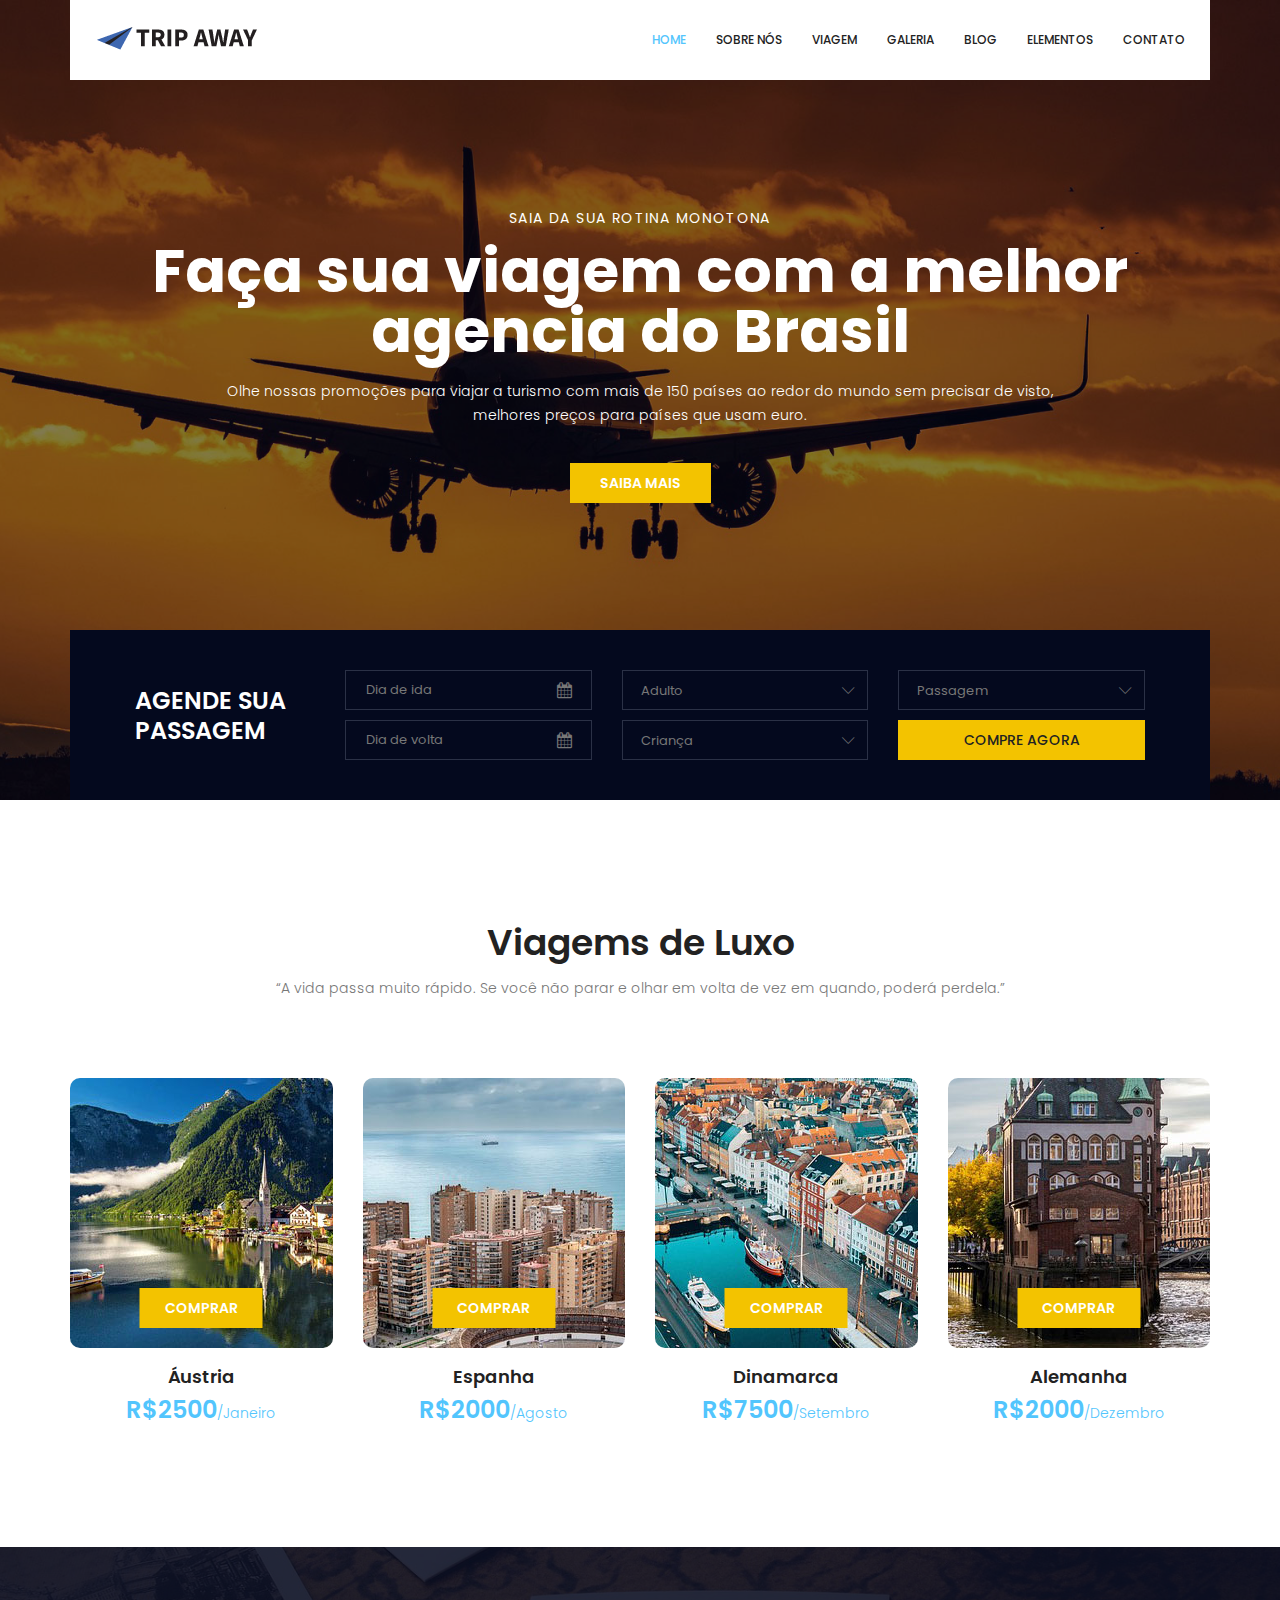
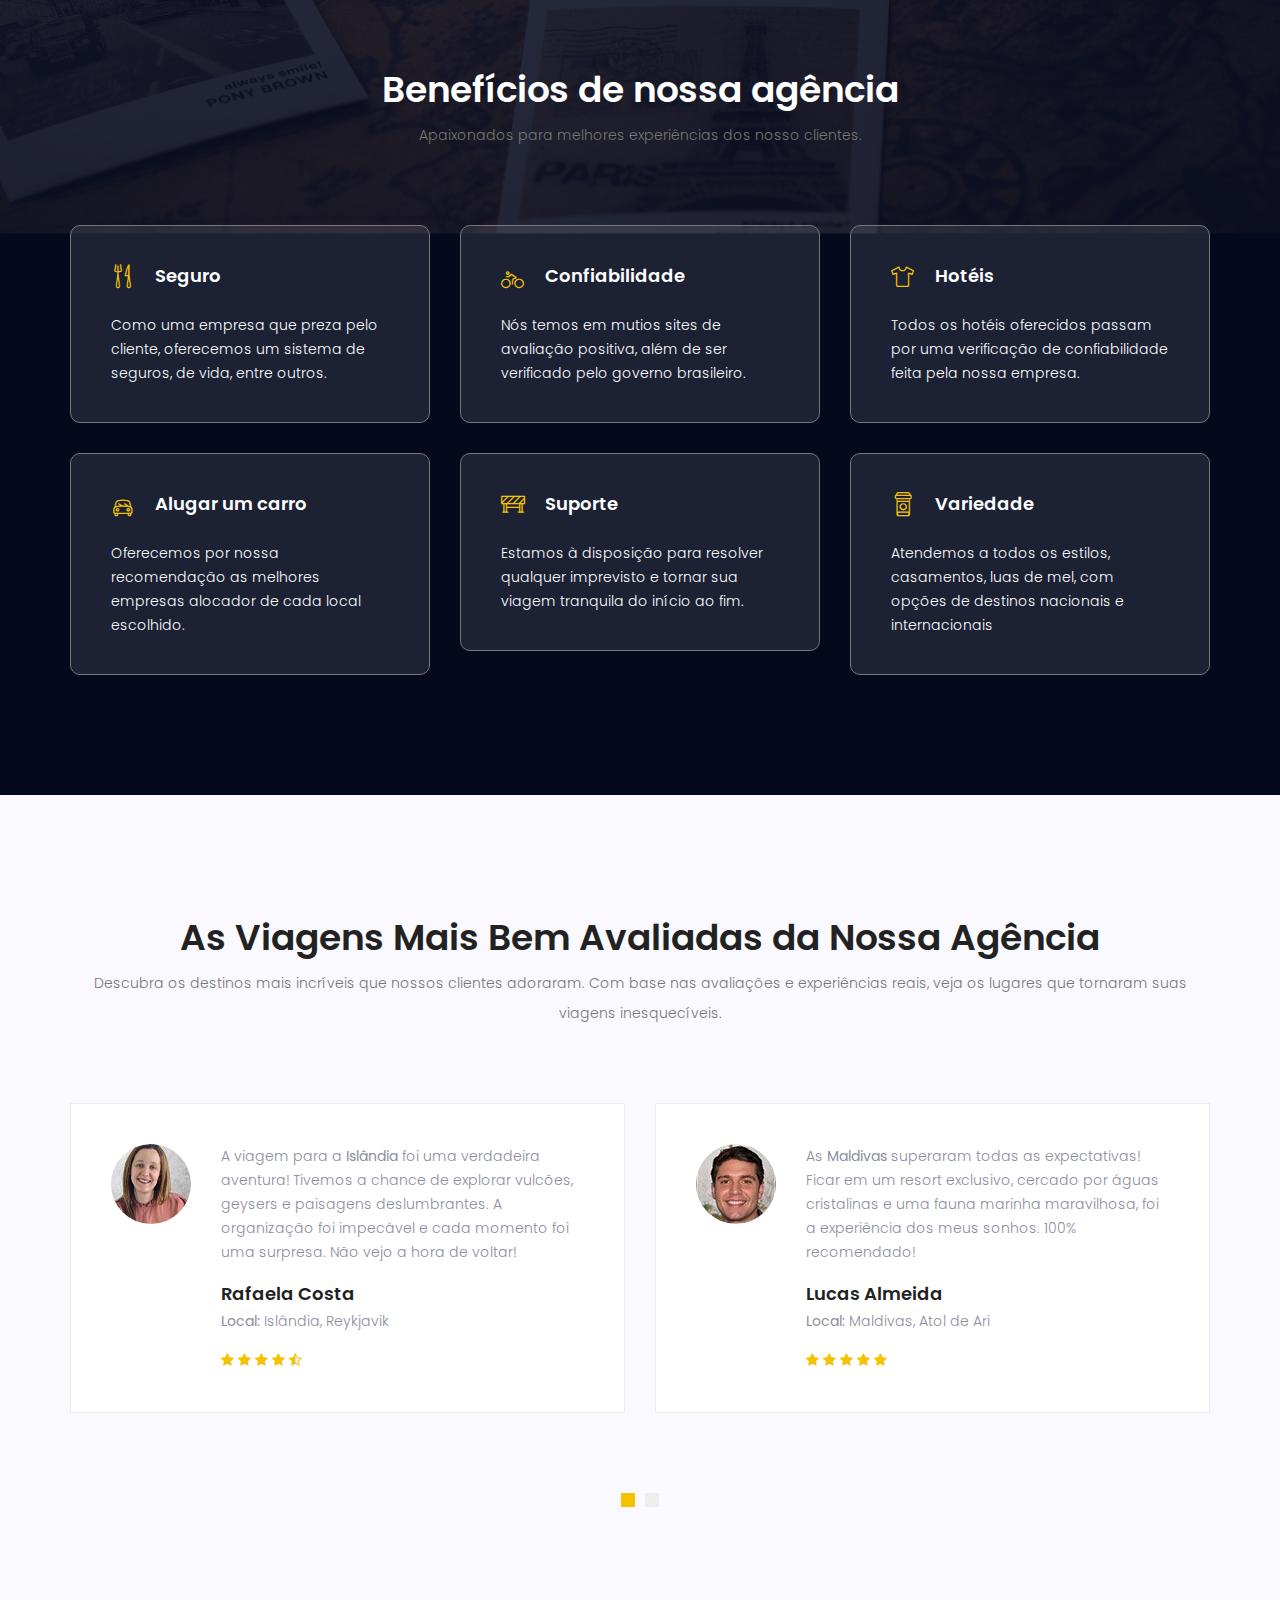
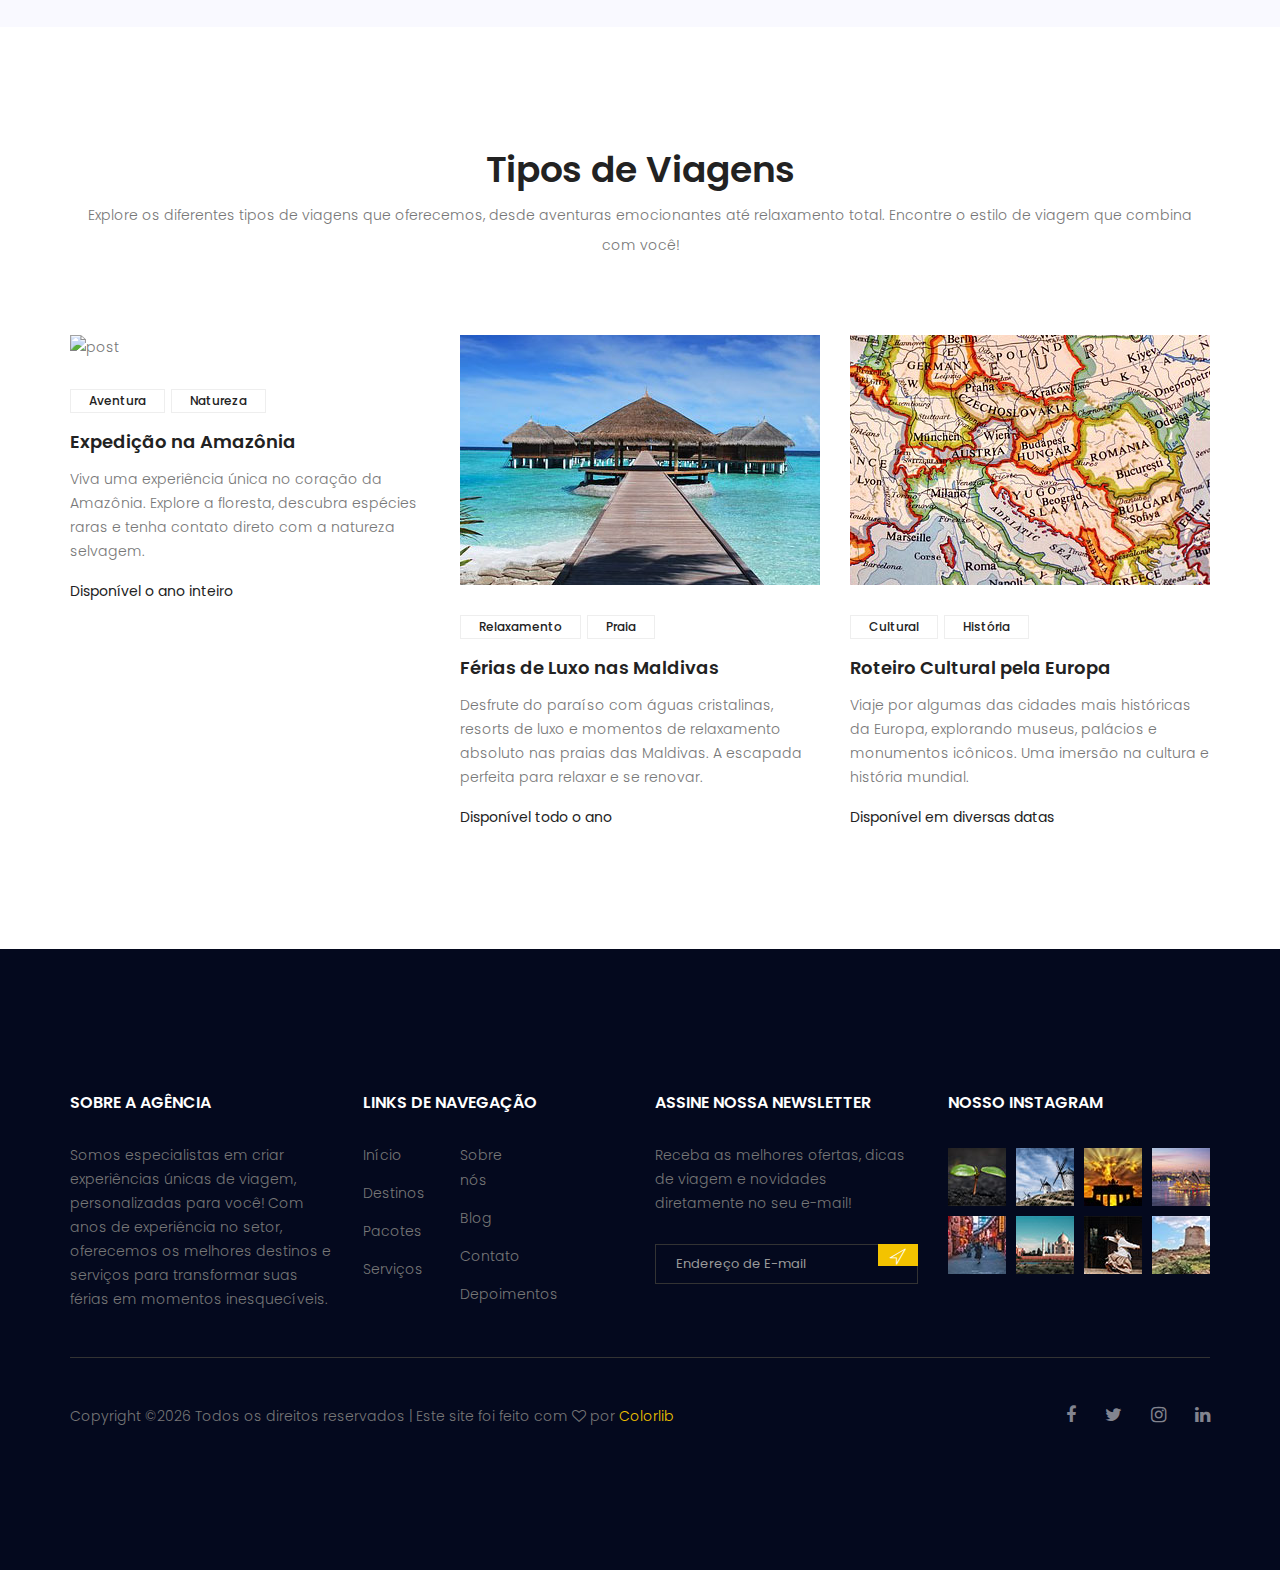
==== royal-master/index.html @ 117f157c "a" ====
<html lang="en">
    <head>
        <!-- Required meta tags -->
        <meta charset="utf-8">
        <meta name="viewport" content="width=device-width, initial-scale=1, shrink-to-fit=no">
        <link rel="icon" href="image/favicon-trip-away.png" type="image/png">
        <title>Trip Away</title>
        <!-- Bootstrap CSS -->
        <link rel="stylesheet" href="css/bootstrap.css">
        <link rel="stylesheet" href="vendors/linericon/style.css">
        <link rel="stylesheet" href="css/font-awesome.min.css">
        <link rel="stylesheet" href="vendors/owl-carousel/owl.carousel.min.css">
        <link rel="stylesheet" href="vendors/bootstrap-datepicker/bootstrap-datetimepicker.min.css">
        <link rel="stylesheet" href="vendors/nice-select/css/nice-select.css">
        <link rel="stylesheet" href="vendors/owl-carousel/owl.carousel.min.css">
        <!-- main css -->
        <link rel="stylesheet" href="css/style.css">
        <link rel="stylesheet" href="css/responsive.css">
    </head>
    <body>
        <!--================Header Area =================-->
        <header class="header_area">
            <div class="container">
                <nav class="navbar navbar-expand-lg navbar-light">
                    <!-- Brand and toggle get grouped for better mobile display -->
                    <a class="navbar-brand logo_h" href="index.html"><img src="image/logo-trip-away.png" alt=""></a>
                    <button class="navbar-toggler" type="button" data-toggle="collapse" data-target="#navbarSupportedContent" aria-controls="navbarSupportedContent" aria-expanded="false" aria-label="Toggle navigation">
                        <span class="icon-bar"></span>
                        <span class="icon-bar"></span>
                        <span class="icon-bar"></span>
                    </button>
                    <!-- Collect the nav links, forms, and other content for toggling -->
                    <div class="collapse navbar-collapse offset" id="navbarSupportedContent">
                        <ul class="nav navbar-nav menu_nav ml-auto">
                            <li class="nav-item active"><a class="nav-link" href="index.html">Home</a></li> 
                            <li class="nav-item"><a class="nav-link" href="about.html">Sobre nós</a></li>
                            <li class="nav-item"><a class="nav-link" href="accomodation.html">viagem</a></li>
                            <li class="nav-item"><a class="nav-link" href="gallery.html">Galeria</a></li>
                            <li class="nav-item submenu dropdown">
                                <a href="#" class="nav-link dropdown-toggle" data-toggle="dropdown" role="button" aria-haspopup="true" aria-expanded="false">Blog</a>
                                <ul class="dropdown-menu">
                                    <li class="nav-item"><a class="nav-link" href="blog.html">Blog</a></li>
                                    <li class="nav-item"><a class="nav-link" href="blog-single.html">Blog Detalhes</a></li>
                                </ul>
                            </li> 
                            <li class="nav-item"><a class="nav-link" href="elements.html">Elementos</a></li>
                            <li class="nav-item"><a class="nav-link" href="contact.html">Contato</a></li>
                        </ul>
                    </div> 
                </nav>
            </div>
        </header>
        <!--================Header Area =================-->
        
        <!--================Banner Area =================-->
        <section class="banner_area">
            <div class="booking_table d_flex align-items-center">
            	<div class="overlay bg-parallax" data-stellar-ratio="0.9" data-stellar-vertical-offset="0" data-background=""></div>
				<div class="container">
					<div class="banner_content text-center">
						<h6>Saia da sua rotina monotona</h6>
						<h2>Faça sua viagem com a melhor agencia do Brasil</h2>
						<p>Olhe nossas promoções para viajar a turismo com mais de 150 países ao redor do mundo sem precisar de visto,<br>melhores preços para países que usam euro.</p>
						<a href="#" class="btn theme_btn button_hover">Saiba mais</a>
					</div>
				</div>
            </div>
            <div class="hotel_booking_area position">
                <div class="container">
                    <div class="hotel_booking_table">
                        <div class="col-md-3">
                            <h2>Agende sua<br>Passagem</h2>
                        </div>
                        <div class="col-md-9">
                            <div class="boking_table">
                                <div class="row">
                                    <div class="col-md-4">
                                        <div class="book_tabel_item">
                                            <div class="form-group">
                                                <div class='input-group date' id='datetimepicker11'>
                                                    <input type='text' class="form-control" placeholder="Dia de ida"/>
                                                    <span class="input-group-addon">
                                                        <i class="fa fa-calendar" aria-hidden="true"></i>
                                                    </span>
                                                </div>
                                            </div>
                                            <div class="form-group">
                                                <div class='input-group date' id='datetimepicker1'>
                                                    <input type='text' class="form-control" placeholder="Dia de volta"/>
                                                    <span class="input-group-addon">
                                                        <i class="fa fa-calendar" aria-hidden="true"></i>
                                                    </span>
                                                </div>
                                            </div>
                                        </div>
                                    </div>
                                    <div class="col-md-4">
                                        <div class="book_tabel_item">
                                            <div class="input-group">
                                                <select class="wide">
                                                    <option data-display="Adulto">Adulto</option>
                                                    <option value="1">Idoso</option>
                                                    <option value="2">Jovem</option>
                                                    <option value="3">Emantecipado</option>
                                                </select>
                                            </div>
                                            <div class="input-group">
                                                <select class="wide">
                                                    <option data-display="Criança">Criança</option>
                                                    <option value="1">Bebe</option>
                                                    <option value="2">Criança</option>
                                                    <option value="3">Bebe</option>
                                                </select>
                                            </div>
                                        </div>
                                    </div>
                                    <div class="col-md-4">
                                        <div class="book_tabel_item">
                                            <div class="input-group">
                                                <select class="wide">
                                                    <option data-display="Passagem">Passagem</option>
                                                    <option value="1">Passagem 01</option>
                                                    <option value="2">Passagem 02</option>
                                                    <option value="3">Passagem 03</option>
                                                </select>
                                            </div>
                                            <a class="book_now_btn button_hover" href="#">Compre agora</a>
                                        </div>
                                    </div>
                                </div>
                            </div>
                        </div>
                    </div>
                </div>
            </div>
        </section>
        <!--================Banner Area =================-->
        
        <!--================ Accomodation Area  =================-->
        <section class="accomodation_area section_gap">
            <div class="container">
                <div class="section_title text-center">
                    <h2 class="title_color">Viagems de Luxo</h2>
                    <p>“A vida passa muito rápido. Se você não parar e olhar em volta de vez em quando, poderá perdela.”
                    </p>
                </div>
                <div class="row mb_30">
                    <div class="col-lg-3 col-sm-6">
                        <div class="accomodation_item text-center">
                            <div class="hotel_img">
                                <img src="image/austria.jpg" alt="">
                                <a href="#" class="btn theme_btn button_hover">Comprar</a>
                            </div>
                            <a href="#"><h4 class="sec_h4">Áustria</h4></a>
                            <h5>R$2500<small>/Janeiro</small></h5>
                        </div>
                    </div>
                    <div class="col-lg-3 col-sm-6">
                        <div class="accomodation_item text-center">
                            <div class="hotel_img">
                                <img src="image/espanha.jpg" alt="">
                                <a href="#" class="btn theme_btn button_hover">Comprar</a>
                            </div>
                            <a href="#"><h4 class="sec_h4">Espanha</h4></a>
                            <h5>R$2000<small>/Agosto</small></h5>
                        </div>
                    </div>
                    <div class="col-lg-3 col-sm-6">
                        <div class="accomodation_item text-center">
                            <div class="hotel_img">
                                <img src="image/dinamarca.jpg" alt="">
                                <a href="#" class="btn theme_btn button_hover">Comprar</a>
                            </div>
                            <a href="#"><h4 class="sec_h4">Dinamarca</h4></a>
                            <h5>R$7500<small>/Setembro</small></h5>
                        </div>
                    </div>
                    <div class="col-lg-3 col-sm-6">
                        <div class="accomodation_item text-center">
                            <div class="hotel_img">
                                <img src="image/alemanha.jpg" alt="">
                                <a href="#" class="btn theme_btn button_hover">Comprar</a>
                            </div>
                            <a href="#"><h4 class="sec_h4">Alemanha</h4></a>
                            <h5>R$2000<small>/Dezembro</small></h5>
                        </div>
                    </div>
                </div>
            </div>
        </section>
        <!--================ Accomodation Area  =================-->
        
        <!--================ Facilities Area  =================-->
        <section class="facilities_area section_gap">
            <div class="overlay bg-parallax" data-stellar-ratio="0.8" data-stellar-vertical-offset="0" data-background="">  
            </div>
            <div class="container">
                <div class="section_title text-center">
                    <h2 class="title_w">Benefícios de nossa agência</h2>
                    <p>Apaixonados para melhores experiências dos nosso clientes.</p>
                </div>
                <div class="row mb_30">
                    <div class="col-lg-4 col-md-6">
                        <div class="facilities_item">
                            <h4 class="sec_h4"><i class="lnr lnr-dinner"></i>Seguro</h4>
                            <p>Como uma empresa que preza pelo cliente, oferecemos um sistema de seguros, de vida, entre outros.</p>
                        </div>
                    </div>
                    <div class="col-lg-4 col-md-6">
                        <div class="facilities_item">
                            <h4 class="sec_h4"><i class="lnr lnr-bicycle"></i>Confiabilidade</h4>
                            <p>Nós temos em mutios sites de avaliação positiva, além de ser verificado pelo governo brasileiro.</p>
                        </div>
                    </div>
                    <div class="col-lg-4 col-md-6">
                        <div class="facilities_item">
                            <h4 class="sec_h4"><i class="lnr lnr-shirt"></i>Hotéis</h4>
                            <p>Todos os hotéis oferecidos passam por uma verificação de confiabilidade feita pela nossa empresa.</p>
                        </div>
                    </div>
                    <div class="col-lg-4 col-md-6">
                        <div class="facilities_item">
                            <h4 class="sec_h4"><i class="lnr lnr-car"></i>Alugar um carro</h4>
                            <p>Oferecemos por nossa recomendação as melhores empresas alocador de cada local escolhido.</p>
                        </div>
                    </div>
                    <div class="col-lg-4 col-md-6">
                        <div class="facilities_item">
                            <h4 class="sec_h4"><i class="lnr lnr-construction"></i>Suporte</h4>
                            <p>Estamos à disposição para resolver qualquer imprevisto e tornar sua viagem tranquila do início ao fim.</p>
                        </div>
                    </div>
                    <div class="col-lg-4 col-md-6">
                        <div class="facilities_item">
                            <h4 class="sec_h4"><i class="lnr lnr-coffee-cup"></i>Variedade</h4>
                            <p>Atendemos a todos os estilos, casamentos, luas de mel, com opções de destinos nacionais e internacionais</p>
                        </div>
                    </div>
                </div>
            </div>
        </section>
        <!--================ Facilities Area  =================-->
        
        <!--================ Melhores Viagens Área =================-->
<section class="testimonial_area section_gap">
    <div class="container">
        <div class="section_title text-center">
            <h2 class="title_color">As Viagens Mais Bem Avaliadas da Nossa Agência</h2>
            <p>Descubra os destinos mais incríveis que nossos clientes adoraram. Com base nas avaliações e experiências reais, veja os lugares que tornaram suas viagens inesquecíveis.</p>
        </div>
        <div class="testimonial_slider owl-carousel">
            <div class="media testimonial_item">
                <img class="rounded-circle" src="./image/avaliacoes/rafaela-costa-trip-away.jpg" alt="">
                <div class="media-body">
                    <p>A viagem para a <strong>Islândia</strong> foi uma verdadeira aventura! Tivemos a chance de explorar vulcões, geysers e paisagens deslumbrantes. A organização foi impecável e cada momento foi uma surpresa. Não vejo a hora de voltar!</p>
                    <a href="#"><h4 class="sec_h4">Rafaela Costa</h4></a>
                    <p><strong>Local:</strong> Islândia, Reykjavik</p>
                    <div class="star">
                        <a href="#"><i class="fa fa-star"></i></a>
                        <a href="#"><i class="fa fa-star"></i></a>
                        <a href="#"><i class="fa fa-star"></i></a>
                        <a href="#"><i class="fa fa-star"></i></a>
                        <a href="#"><i class="fa fa-star-half-o"></i></a>
                    </div>
                </div>
            </div>    
            <div class="media testimonial_item">
                <img class="rounded-circle" src="./image/avaliacoes/lucas-almeida-trip-away.jpg" alt="">
                <div class="media-body">
                    <p>As <strong>Maldivas</strong> superaram todas as expectativas! Ficar em um resort exclusivo, cercado por águas cristalinas e uma fauna marinha maravilhosa, foi a experiência dos meus sonhos. 100% recomendado!</p>
                    <a href="#"><h4 class="sec_h4">Lucas Almeida</h4></a>
                    <p><strong>Local:</strong> Maldivas, Atol de Ari</p>
                    <div class="star">
                        <a href="#"><i class="fa fa-star"></i></a>
                        <a href="#"><i class="fa fa-star"></i></a>
                        <a href="#"><i class="fa fa-star"></i></a>
                        <a href="#"><i class="fa fa-star"></i></a>
                        <a href="#"><i class="fa fa-star"></i></a>
                    </div>
                </div>
            </div>
            <div class="media testimonial_item">
                <img class="rounded-circle" src="./image/avaliacoes/fernanda-oliverira-trip-away.jpg" alt="">
                <div class="media-body">
                    <p>Uma viagem inesquecível para a <strong>Toscana</strong>, na Itália! Comemos, bebemos e exploramos a cultura local como nunca. Uma experiência que mistura gastronomia, vinhos e belas paisagens. Uma verdadeira imersão no charme da Itália.</p>
                    <a href="#"><h4 class="sec_h4">Fernanda Oliveira</h4></a>
                    <p><strong>Local:</strong> Itália, Toscana</p>
                    <div class="star">
                        <a href="#"><i class="fa fa-star"></i></a>
                        <a href="#"><i class="fa fa-star"></i></a>
                        <a href="#"><i class="fa fa-star"></i></a>
                        <a href="#"><i class="fa fa-star"></i></a>
                        <a href="#"><i class="fa fa-star"></i></a>
                    </div>
                </div>
            </div>    
            <div class="media testimonial_item">
                <img class="rounded-circle" src="./image/avaliacoes/carlos-henrique-trip-away.jpg" alt="">
                <div class="media-body">
                    <p>O Japão foi uma mistura incrível de tradição e modernidade. De Kyoto a Tóquio, a viagem foi cheia de descobertas, desde templos milenares até a agitação das ruas japonesas. Uma viagem fascinante!</p>
                    <a href="#"><h4 class="sec_h4">Carlos Henrique</h4></a>
                    <p><strong>Local:</strong> Japão, Tóquio e Kyoto</p>
                    <div class="star">
                        <a href="#"><i class="fa fa-star"></i></a>
                        <a href="#"><i class="fa fa-star"></i></a>
                        <a href="#"><i class="fa fa-star"></i></a>
                        <a href="#"><i class="fa fa-star"></i></a>
                        <a href="#"><i class="fa fa-star-half-o"></i></a>
                    </div>
                </div>
            </div>
        </div>
    </div>
</section>
<!--================ Melhores Viagens Área =================-->

<!--================ Tipos de Viagens Área =================-->
<section class="latest_blog_area section_gap">
    <div class="container">
        <div class="section_title text-center">
            <h2 class="title_color">Tipos de Viagens</h2>
            <p>Explore os diferentes tipos de viagens que oferecemos, desde aventuras emocionantes até relaxamento total. Encontre o estilo de viagem que combina com você!</p>
        </div>
        <div class="row mb_30">
            <div class="col-lg-4 col-md-6">
                <div class="single-recent-blog-post">
                    <div class="thumb">
                        <img class="img-fluid" src="image/blog/expedicao-amazonia-tripaway.jpg" alt="post">
                    </div>
                    <div class="details">
                        <div class="tags">
                            <a href="#" class="button_hover tag_btn">Aventura</a>
                            <a href="#" class="button_hover tag_btn">Natureza</a>
                        </div>
                        <a href="#"><h4 class="sec_h4">Expedição na Amazônia</h4></a>
                        <p>Viva uma experiência única no coração da Amazônia. Explore a floresta, descubra espécies raras e tenha contato direto com a natureza selvagem.</p>
                        <h6 class="date title_color">Disponível o ano inteiro</h6>
                    </div>	
                </div>
            </div>
            <div class="col-lg-4 col-md-6">
                <div class="single-recent-blog-post">
                    <div class="thumb">
                        <img class="img-fluid" src="image/blog/viagem-maldivas-tripaway.jpg" alt="post">
                    </div>
                    <div class="details">
                        <div class="tags">
                            <a href="#" class="button_hover tag_btn">Relaxamento</a>
                            <a href="#" class="button_hover tag_btn">Praia</a>
                        </div>
                        <a href="#"><h4 class="sec_h4">Férias de Luxo nas Maldivas</h4></a>
                        <p>Desfrute do paraíso com águas cristalinas, resorts de luxo e momentos de relaxamento absoluto nas praias das Maldivas. A escapada perfeita para relaxar e se renovar.</p>
                        <h6 class="date title_color">Disponível todo o ano</h6>
                    </div>	
                </div>
            </div>
            <div class="col-lg-4 col-md-6">
                <div class="single-recent-blog-post">
                    <div class="thumb">
                        <img class="img-fluid" src="image/blog/viagem-cultural-espanha-tripaway.jpg" alt="post">
                    </div>
                    <div class="details">
                        <div class="tags">
                            <a href="#" class="button_hover tag_btn">Cultural</a>
                            <a href="#" class="button_hover tag_btn">História</a>
                        </div>
                        <a href="#"><h4 class="sec_h4">Roteiro Cultural pela Europa</h4></a>
                        <p>Viaje por algumas das cidades mais históricas da Europa, explorando museus, palácios e monumentos icônicos. Uma imersão na cultura e história mundial.</p>
                        <h6 class="date title_color">Disponível em diversas datas</h6>
                    </div>	
                </div>
            </div>
        </div>
    </div>
</section>
<!--================ Tipos de Viagens Área =================-->

        
        <!--================ start footer Area  =================-->	
<footer class="footer-area section_gap">
    <div class="container">
        <div class="row">
            <!-- About Agency -->
            <div class="col-lg-3 col-md-6 col-sm-6">
                <div class="single-footer-widget">
                    <h6 class="footer_title">Sobre a Agência</h6>
                    <p>Somos especialistas em criar experiências únicas de viagem, personalizadas para você! Com anos de experiência no setor, oferecemos os melhores destinos e serviços para transformar suas férias em momentos inesquecíveis.</p>
                </div>
            </div>

            <!-- Navigation Links -->
            <div class="col-lg-3 col-md-6 col-sm-6">
                <div class="single-footer-widget">
                    <h6 class="footer_title">Links de Navegação</h6>
                    <div class="row">
                        <div class="col-4">
                            <ul class="list_style">
                                <li><a href="#">Início</a></li>
                                <li><a href="#">Destinos</a></li>
                                <li><a href="#">Pacotes</a></li>
                                <li><a href="#">Serviços</a></li>
                            </ul>
                        </div>
                        <div class="col-4">
                            <ul class="list_style">
                                <li><a href="#">Sobre nós</a></li>
                                <li><a href="#">Blog</a></li>
                                <li><a href="#">Contato</a></li>
                                <li><a href="#">Depoimentos</a></li>
                            </ul>
                        </div>										
                    </div>							
                </div>
            </div>

            <!-- Newsletter Subscription -->
            <div class="col-lg-3 col-md-6 col-sm-6">
                <div class="single-footer-widget">
                    <h6 class="footer_title">Assine nossa Newsletter</h6>
                    <p>Receba as melhores ofertas, dicas de viagem e novidades diretamente no seu e-mail!</p>		
                    <div id="mc_embed_signup">
                        <form target="_blank" action="https://spondonit.us12.list-manage.com/subscribe/post?u=1462626880ade1ac87bd9c93a&amp;id=92a4423d01" method="get" class="subscribe_form relative">
                            <div class="input-group d-flex flex-row">
                                <input name="EMAIL" placeholder="Endereço de E-mail" onfocus="this.placeholder = ''" onblur="this.placeholder = 'Endereço de E-mail'" required="" type="email">
                                <button class="btn sub-btn"><span class="lnr lnr-location"></span></button>		
                            </div>									
                            <div class="mt-10 info"></div>
                        </form>
                    </div>
                </div>
            </div>

            <!-- InstaFeed -->
            <div class="col-lg-3 col-md-6 col-sm-6">
                <div class="single-footer-widget instafeed">
                    <h6 class="footer_title">Nosso Instagram</h6>
                    <ul class="list_style instafeed d-flex flex-wrap">
                        <li><img src="image/instagram/Image-01.jpg" alt="Instagram"></li>
                        <li><img src="image/instagram/Image-02.jpg" alt="Instagram"></li>
                        <li><img src="image/instagram/Image-03.jpg" alt="Instagram"></li>
                        <li><img src="image/instagram/Image-04.jpg" alt="Instagram"></li>
                        <li><img src="image/instagram/Image-05.jpg" alt="Instagram"></li>
                        <li><img src="image/instagram/Image-06.jpg" alt="Instagram"></li>
                        <li><img src="image/instagram/Image-07.jpg" alt="Instagram"></li>
                        <li><img src="image/instagram/Image-08.jpg" alt="Instagram"></li>
                    </ul>
                </div>
            </div>						
        </div>
        
        <div class="border_line"></div>
        
        <!-- Footer Bottom -->
        <div class="row footer-bottom d-flex justify-content-between align-items-center">
            <p class="col-lg-8 col-sm-12 footer-text m-0">
                Copyright &copy;<script>document.write(new Date().getFullYear());</script> Todos os direitos reservados | Este site foi feito com <i class="fa fa-heart-o" aria-hidden="true"></i> por <a href="https://colorlib.com" target="_blank">Colorlib</a>
            </p>
            <div class="col-lg-4 col-sm-12 footer-social">
                <a href="#"><i class="fa fa-facebook"></i></a>
                <a href="#"><i class="fa fa-twitter"></i></a>
                <a href="#"><i class="fa fa-instagram"></i></a>
                <a href="#"><i class="fa fa-linkedin"></i></a>
            </div>
        </div>
    </div>
</footer>
<!--================ End footer Area  =================-->

<!-- Optional JavaScript -->
<!-- jQuery first, then Popper.js, then Bootstrap JS -->
<script src="js/jquery-3.2.1.min.js"></script>
<script src="js/popper.js"></script>
<script src="js/bootstrap.min.js"></script>
<script src="vendors/owl-carousel/owl.carousel.min.js"></script>
<script src="js/jquery.ajaxchimp.min.js"></script>
<script src="js/mail-script.js"></script>
<script src="vendors/bootstrap-datepicker/bootstrap-datetimepicker.min.js"></script>
<script src="vendors/nice-select/js/jquery.nice-select.js"></script>
<script src="js/mail-script.js"></script>
<script src="js/stellar.js"></script>
<script src="vendors/lightbox/simpleLightbox.min.js"></script>
<script src="js/custom.js"></script>
</body>
</html>
---- royal-master/vendors/linericon/style.css ----
@font-face {
	font-family: 'Linearicons-Free';
	src:url('fonts/Linearicons-Free.eot?w118d');
	src:url('fonts/Linearicons-Free.eot?#iefixw118d') format('embedded-opentype'),
		url('fonts/Linearicons-Free.woff2?w118d') format('woff2'),
		url('fonts/Linearicons-Free.woff?w118d') format('woff'),
		url('fonts/Linearicons-Free.ttf?w118d') format('truetype'),
		url('fonts/Linearicons-Free.svg?w118d#Linearicons-Free') format('svg');
	font-weight: normal;
	font-style: normal;
}

.lnr {
	font-family: 'Linearicons-Free';
	speak: none;
	font-style: normal;
	font-weight: normal;
	font-variant: normal;
	text-transform: none;
	line-height: 1;

	/* Better Font Rendering =========== */
	-webkit-font-smoothing: antialiased;
	-moz-osx-font-smoothing: grayscale;
}

.lnr-home:before {
	content: "\e800";
}
.lnr-apartment:before {
	content: "\e801";
}
.lnr-pencil:before {
	content: "\e802";
}
.lnr-magic-wand:before {
	content: "\e803";
}
.lnr-drop:before {
	content: "\e804";
}
.lnr-lighter:before {
	content: "\e805";
}
.lnr-poop:before {
	content: "\e806";
}
.lnr-sun:before {
	content: "\e807";
}
.lnr-moon:before {
	content: "\e808";
}
.lnr-cloud:before {
	content: "\e809";
}
.lnr-cloud-upload:before {
	content: "\e80a";
}
.lnr-cloud-download:before {
	content: "\e80b";
}
.lnr-cloud-sync:before {
	content: "\e80c";
}
.lnr-cloud-check:before {
	content: "\e80d";
}
.lnr-database:before {
	content: "\e80e";
}
.lnr-lock:before {
	content: "\e80f";
}
.lnr-cog:before {
	content: "\e810";
}
.lnr-trash:before {
	content: "\e811";
}
.lnr-dice:before {
	content: "\e812";
}
.lnr-heart:before {
	content: "\e813";
}
.lnr-star:before {
	content: "\e814";
}
.lnr-star-half:before {
	content: "\e815";
}
.lnr-star-empty:before {
	content: "\e816";
}
.lnr-flag:before {
	content: "\e817";
}
.lnr-envelope:before {
	content: "\e818";
}
.lnr-paperclip:before {
	content: "\e819";
}
.lnr-inbox:before {
	content: "\e81a";
}
.lnr-eye:before {
	content: "\e81b";
}
.lnr-printer:before {
	content: "\e81c";
}
.lnr-file-empty:before {
	content: "\e81d";
}
.lnr-file-add:before {
	content: "\e81e";
}
.lnr-enter:before {
	content: "\e81f";
}
.lnr-exit:before {
	content: "\e820";
}
.lnr-graduation-hat:before {
	content: "\e821";
}
.lnr-license:before {
	content: "\e822";
}
.lnr-music-note:before {
	content: "\e823";
}
.lnr-film-play:before {
	content: "\e824";
}
.lnr-camera-video:before {
	content: "\e825";
}
.lnr-camera:before {
	content: "\e826";
}
.lnr-picture:before {
	content: "\e827";
}
.lnr-book:before {
	content: "\e828";
}
.lnr-bookmark:before {
	content: "\e829";
}
.lnr-user:before {
	content: "\e82a";
}
.lnr-users:before {
	content: "\e82b";
}
.lnr-shirt:before {
	content: "\e82c";
}
.lnr-store:before {
	content: "\e82d";
}
.lnr-cart:before {
	content: "\e82e";
}
.lnr-tag:before {
	content: "\e82f";
}
.lnr-phone-handset:before {
	content: "\e830";
}
.lnr-phone:before {
	content: "\e831";
}
.lnr-pushpin:before {
	content: "\e832";
}
.lnr-map-marker:before {
	content: "\e833";
}
.lnr-map:before {
	content: "\e834";
}
.lnr-location:before {
	content: "\e835";
}
.lnr-calendar-full:before {
	content: "\e836";
}
.lnr-keyboard:before {
	content: "\e837";
}
.lnr-spell-check:before {
	content: "\e838";
}
.lnr-screen:before {
	content: "\e839";
}
.lnr-smartphone:before {
	content: "\e83a";
}
.lnr-tablet:before {
	content: "\e83b";
}
.lnr-laptop:before {
	content: "\e83c";
}
.lnr-laptop-phone:before {
	content: "\e83d";
}
.lnr-power-switch:before {
	content: "\e83e";
}
.lnr-bubble:before {
	content: "\e83f";
}
.lnr-heart-pulse:before {
	content: "\e840";
}
.lnr-construction:before {
	content: "\e841";
}
.lnr-pie-chart:before {
	content: "\e842";
}
.lnr-chart-bars:before {
	content: "\e843";
}
.lnr-gift:before {
	content: "\e844";
}
.lnr-diamond:before {
	content: "\e845";
}
.lnr-linearicons:before {
	content: "\e846";
}
.lnr-dinner:before {
	content: "\e847";
}
.lnr-coffee-cup:before {
	content: "\e848";
}
.lnr-leaf:before {
	content: "\e849";
}
.lnr-paw:before {
	content: "\e84a";
}
.lnr-rocket:before {
	content: "\e84b";
}
.lnr-briefcase:before {
	content: "\e84c";
}
.lnr-bus:before {
	content: "\e84d";
}
.lnr-car:before {
	content: "\e84e";
}
.lnr-train:before {
	content: "\e84f";
}
.lnr-bicycle:before {
	content: "\e850";
}
.lnr-wheelchair:before {
	content: "\e851";
}
.lnr-select:before {
	content: "\e852";
}
.lnr-earth:before {
	content: "\e853";
}
.lnr-smile:before {
	content: "\e854";
}
.lnr-sad:before {
	content: "\e855";
}
.lnr-neutral:before {
	content: "\e856";
}
.lnr-mustache:before {
	content: "\e857";
}
.lnr-alarm:before {
	content: "\e858";
}
.lnr-bullhorn:before {
	content: "\e859";
}
.lnr-volume-high:before {
	content: "\e85a";
}
.lnr-volume-medium:before {
	content: "\e85b";
}
.lnr-volume-low:before {
	content: "\e85c";
}
.lnr-volume:before {
	content: "\e85d";
}
.lnr-mic:before {
	content: "\e85e";
}
.lnr-hourglass:before {
	content: "\e85f";
}
.lnr-undo:before {
	content: "\e860";
}
.lnr-redo:before {
	content: "\e861";
}
.lnr-sync:before {
	content: "\e862";
}
.lnr-history:before {
	content: "\e863";
}
.lnr-clock:before {
	content: "\e864";
}
.lnr-download:before {
	content: "\e865";
}
.lnr-upload:before {
	content: "\e866";
}
.lnr-enter-down:before {
	content: "\e867";
}
.lnr-exit-up:before {
	content: "\e868";
}
.lnr-bug:before {
	content: "\e869";
}
.lnr-code:before {
	content: "\e86a";
}
.lnr-link:before {
	content: "\e86b";
}
.lnr-unlink:before {
	content: "\e86c";
}
.lnr-thumbs-up:before {
	content: "\e86d";
}
.lnr-thumbs-down:before {
	content: "\e86e";
}
.lnr-magnifier:before {
	content: "\e86f";
}
.lnr-cross:before {
	content: "\e870";
}
.lnr-menu:before {
	content: "\e871";
}
.lnr-list:before {
	content: "\e872";
}
.lnr-chevron-up:before {
	content: "\e873";
}
.lnr-chevron-down:before {
	content: "\e874";
}
.lnr-chevron-left:before {
	content: "\e875";
}
.lnr-chevron-right:before {
	content: "\e876";
}
.lnr-arrow-up:before {
	content: "\e877";
}
.lnr-arrow-down:before {
	content: "\e878";
}
.lnr-arrow-left:before {
	content: "\e879";
}
.lnr-arrow-right:before {
	content: "\e87a";
}
.lnr-move:before {
	content: "\e87b";
}
.lnr-warning:before {
	content: "\e87c";
}
.lnr-question-circle:before {
	content: "\e87d";
}
.lnr-menu-circle:before {
	content: "\e87e";
}
.lnr-checkmark-circle:before {
	content: "\e87f";
}
.lnr-cross-circle:before {
	content: "\e880";
}
.lnr-plus-circle:before {
	content: "\e881";
}
.lnr-circle-minus:before {
	content: "\e882";
}
.lnr-arrow-up-circle:before {
	content: "\e883";
}
.lnr-arrow-down-circle:before {
	content: "\e884";
}
.lnr-arrow-left-circle:before {
	content: "\e885";
}
.lnr-arrow-right-circle:before {
	content: "\e886";
}
.lnr-chevron-up-circle:before {
	content: "\e887";
}
.lnr-chevron-down-circle:before {
	content: "\e888";
}
.lnr-chevron-left-circle:before {
	content: "\e889";
}
.lnr-chevron-right-circle:before {
	content: "\e88a";
}
.lnr-crop:before {
	content: "\e88b";
}
.lnr-frame-expand:before {
	content: "\e88c";
}
.lnr-frame-contract:before {
	content: "\e88d";
}
.lnr-layers:before {
	content: "\e88e";
}
.lnr-funnel:before {
	content: "\e88f";
}
.lnr-text-format:before {
	content: "\e890";
}
.lnr-text-format-remove:before {
	content: "\e891";
}
.lnr-text-size:before {
	content: "\e892";
}
.lnr-bold:before {
	content: "\e893";
}
.lnr-italic:before {
	content: "\e894";
}
.lnr-underline:before {
	content: "\e895";
}
.lnr-strikethrough:before {
	content: "\e896";
}
.lnr-highlight:before {
	content: "\e897";
}
.lnr-text-align-left:before {
	content: "\e898";
}
.lnr-text-align-center:before {
	content: "\e899";
}
.lnr-text-align-right:before {
	content: "\e89a";
}
.lnr-text-align-justify:before {
	content: "\e89b";
}
.lnr-line-spacing:before {
	content: "\e89c";
}
.lnr-indent-increase:before {
	content: "\e89d";
}
.lnr-indent-decrease:before {
	content: "\e89e";
}
.lnr-pilcrow:before {
	content: "\e89f";
}
.lnr-direction-ltr:before {
	content: "\e8a0";
}
.lnr-direction-rtl:before {
	content: "\e8a1";
}
.lnr-page-break:before {
	content: "\e8a2";
}
.lnr-sort-alpha-asc:before {
	content: "\e8a3";
}
.lnr-sort-amount-asc:before {
	content: "\e8a4";
}
.lnr-hand:before {
	content: "\e8a5";
}
.lnr-pointer-up:before {
	content: "\e8a6";
}
.lnr-pointer-right:before {
	content: "\e8a7";
}
.lnr-pointer-down:before {
	content: "\e8a8";
}
.lnr-pointer-left:before {
	content: "\e8a9";
}
---- royal-master/vendors/nice-select/css/nice-select.css ----
.nice-select {
  -webkit-tap-highlight-color: transparent;
  background-color: #fff;
  border-radius: 5px;
  border: solid 1px #e8e8e8;
  box-sizing: border-box;
  clear: both;
  cursor: pointer;
  display: block;
  float: left;
  font-family: inherit;
  font-size: 14px;
  font-weight: normal;
  height: 42px;
  line-height: 40px;
  outline: none;
  padding-left: 18px;
  padding-right: 30px;
  position: relative;
  text-align: left !important;
  -webkit-transition: all 0.2s ease-in-out;
  transition: all 0.2s ease-in-out;
  -webkit-user-select: none;
     -moz-user-select: none;
      -ms-user-select: none;
          user-select: none;
  white-space: nowrap;
  width: auto; }
  .nice-select:hover {
    border-color: #dbdbdb; }
  .nice-select:active, .nice-select.open, .nice-select:focus {
    border-color: #999; }
  .nice-select:after {
    border-bottom: 2px solid #999;
    border-right: 2px solid #999;
    content: '';
    display: block;
    height: 5px;
    margin-top: -4px;
    pointer-events: none;
    position: absolute;
    right: 12px;
    top: 50%;
    -webkit-transform-origin: 66% 66%;
        -ms-transform-origin: 66% 66%;
            transform-origin: 66% 66%;
    -webkit-transform: rotate(45deg);
        -ms-transform: rotate(45deg);
            transform: rotate(45deg);
    -webkit-transition: all 0.15s ease-in-out;
    transition: all 0.15s ease-in-out;
    width: 5px; }
  .nice-select.open:after {
    -webkit-transform: rotate(-135deg);
        -ms-transform: rotate(-135deg);
            transform: rotate(-135deg); }
  .nice-select.open .list {
    opacity: 1;
    pointer-events: auto;
    -webkit-transform: scale(1) translateY(0);
        -ms-transform: scale(1) translateY(0);
            transform: scale(1) translateY(0); }
  .nice-select.disabled {
    border-color: #ededed;
    color: #999;
    pointer-events: none; }
    .nice-select.disabled:after {
      border-color: #cccccc; }
  .nice-select.wide {
    width: 100%; }
    .nice-select.wide .list {
      left: 0 !important;
      right: 0 !important; }
  .nice-select.right {
    float: right; }
    .nice-select.right .list {
      left: auto;
      right: 0; }
  .nice-select.small {
    font-size: 12px;
    height: 36px;
    line-height: 34px; }
    .nice-select.small:after {
      height: 4px;
      width: 4px; }
    .nice-select.small .option {
      line-height: 34px;
      min-height: 34px; }
  .nice-select .list {
    background-color: #fff;
    border-radius: 5px;
    box-shadow: 0 0 0 1px rgba(68, 68, 68, 0.11);
    box-sizing: border-box;
    margin-top: 4px;
    opacity: 0;
    overflow: hidden;
    padding: 0;
    pointer-events: none;
    position: absolute;
    top: 100%;
    left: 0;
    -webkit-transform-origin: 50% 0;
        -ms-transform-origin: 50% 0;
            transform-origin: 50% 0;
    -webkit-transform: scale(0.75) translateY(-21px);
        -ms-transform: scale(0.75) translateY(-21px);
            transform: scale(0.75) translateY(-21px);
    -webkit-transition: all 0.2s cubic-bezier(0.5, 0, 0, 1.25), opacity 0.15s ease-out;
    transition: all 0.2s cubic-bezier(0.5, 0, 0, 1.25), opacity 0.15s ease-out;
    z-index: 9; }
    .nice-select .list:hover .option:not(:hover) {
      background-color: transparent !important; }
  .nice-select .option {
    cursor: pointer;
    font-weight: 400;
    line-height: 40px;
    list-style: none;
    min-height: 40px;
    outline: none;
    padding-left: 18px;
    padding-right: 29px;
    text-align: left;
    -webkit-transition: all 0.2s;
    transition: all 0.2s; }
    .nice-select .option:hover, .nice-select .option.focus, .nice-select .option.selected.focus {
      background-color: #f6f6f6; }
    .nice-select .option.selected {
      font-weight: bold; }
    .nice-select .option.disabled {
      background-color: transparent;
      color: #999;
      cursor: default; }

.no-csspointerevents .nice-select .list {
  display: none; }

.no-csspointerevents .nice-select.open .list {
  display: block; }
---- royal-master/css/style.css ----
/*----------------------------------------------------
@File: Default Styles
@Author: Rocky
@URL: http://wethemez.com
Author E-mail: rockybd1995@gmail.com

This file contains the styling for the actual theme, this
is the file you need to edit to change the look of the
theme.
---------------------------------------------------- */
/*=====================================================================
@Template Name: Royal Hotel
@Author: Rocky
@Developed By: Rocky
@Developer URL: http://rocky.wethemez.com
Author E-mail: rockybd1995@gmail.com

@Default Styles

Table of Content:
01/ Variables
02/ predefin
03/ header
04/ button
05/ banner
06/ breadcrumb
07/ about
08/ team
09/ project 
10/ price 
11/ team 
12/ blog 
13/ video  
14/ features  
15/ career  
16/ contact 
17/ footer

=====================================================================*/
/*----------------------------------------------------*/
/*font Variables*/
/*Color Variables*/
/*=================== fonts ====================*/
@import url("https://fonts.googleapis.com/css?family=Poppins:300,400,500,600,700");
.col-md-offset-right-1, .col-lg-offset-right-1 {
  margin-right: 8.33333333%;
}

/*---------------------------------------------------- */
/*----------------------------------------------------*/
.list_style {
  list-style: none;
  margin: 0px;
  padding: 0px;
}

a {
  text-decoration: none;
  -webkit-transition: all 0.3s ease-in-out;
  -o-transition: all 0.3s ease-in-out;
  transition: all 0.3s ease-in-out;
}

a:hover, a:focus {
  text-decoration: none;
  outline: none;
}

.row.m0 {
  margin: 0px;
}

.p0 {
  padding: 0px;
}

.mt-30 {
  margin-top: 30px;
}

.mt-25 {
  margin-top: 25px;
}

body {
  line-height: 24px;
  font-size: 14px;
  font-family: "Poppins", sans-serif;
  font-weight: 300;
  color: #777777;
}

section {
  background: #fff;
}

h1, h2, h3, h4, h5, h6 {
  font-family: "Poppins", sans-serif;
  font-weight: 600;
}

button:focus {
  outline: none;
}

@media (min-width: 1200px) {
  .container {
    max-width: 1170px;
  }
}

.section_gap {
  padding: 120px 0;
}

.d_flex {
  display: -webkit-box;
  display: -ms-flexbox;
  display: flex;
}

.row_reverse {
  -webkit-box-orient: horizontal;
  -webkit-box-direction: reverse;
  -ms-flex-direction: row-reverse;
  flex-direction: row-reverse;
}

.mb_30 {
  margin-bottom: -30px;
}

.section_title {
  margin-bottom: 75px;
}

.section_title h2 {
  font-size: 36px;
  line-height: 45px;
  font-weight: 600;
}

.section_title p {
  font-size: 14px;
  line-height: 30px;
  color: #777777;
  margin-bottom: 0px;
}

.title_color {
  color: #222222;
}

.title_w {
  color: #fff;
}

.title {
  font-size: 36px;
  line-height: 45px;
  font-weight: 600;
}

/*---------------------------------------------------- */
/*----------------------------------------------------*/
.theme_btn {
  font-size: 14px;
  line-height: 30px;
  text-transform: uppercase;
  color: #fff;
  font-weight: 600;
  background: #f3c300;
  padding: 5px 30px;
}

.theme_btn:before {
  background: #f8b100;
}

.theme_btn:hover {
  color: #fff;
}

.white_btn {
  background: #fff;
  padding: 0px 40px;
  line-height: 40px;
  font-size: 14px;
  color: #222222;
  font-family: "Poppins", sans-serif;
  font-weight: 500;
}

.button_hover {
  border-radius: 0px;
  position: relative;
  z-index: 1;
  -webkit-transition: all 0.3s linear;
  -o-transition: all 0.3s linear;
  transition: all 0.3s linear;
  overflow: hidden;
  border: 0px;
  display: inline-block;
  text-align: center;
}

.button_hover:before {
  content: "";
  width: 100%;
  height: 100%;
  left: 0;
  top: 0;
  position: absolute;
  -webkit-transform: translateX(-100%);
  -ms-transform: translateX(-100%);
  transform: translateX(-100%);
  z-index: -1;
  background: #f8b100;
  -webkit-transition: all 0.3s linear;
  -o-transition: all 0.3s linear;
  transition: all 0.3s linear;
  opacity: 0;
}

.button_hover:hover {
  color: #fff;
}

.button_hover:hover:before {
  -webkit-transform: translateX(0);
  -ms-transform: translateX(0);
  transform: translateX(0);
  opacity: 1;
}

.theme_btn_two {
  font-size: 14px;
  font-weight: 500;
  line-height: 30px;
  background: #222222;
  color: #fff;
  text-transform: uppercase;
  padding: 5px 29px;
}

.book_now_btn {
  width: 100%;
  display: block;
  background: #f3c300;
  color: #222222;
  text-transform: uppercase;
  font-size: 14px;
  line-height: 30px;
  font-weight: 500;
  padding: 5px 20px;
}

/*---------------------------------------------------- */
/*----------------------------------------------------*/
/*============== header css =============*/
.header_area {
  position: absolute;
  top: 0;
  left: 0;
  width: 100%;
  z-index: 20;
}

.header-top {
  padding: 3px 0px;
}

.header-top a {
  color: #fff;
  -webkit-transition: all 0.3s linear;
  -o-transition: all 0.3s linear;
  transition: all 0.3s linear;
}

.header-top a:hover {
  color: #f3c300;
}

.header-top ul {
  padding-left: 0px;
  margin-bottom: 0px;
}

.header-top ul li {
  display: inline-block;
  margin-right: 15px;
}

@media (max-width: 414px) {
  .header-top ul li {
    margin-right: 0px;
  }
}

.header-top .header-top-left a {
  margin-right: 8px;
  font-size: 12px;
  font-weight: 500;
  line-height: 20px;
  display: inline-block;
}

.header-top .header-top-right {
  text-align: right;
}

.header-top .header-top-right .header-social a {
  color: #fff;
  margin-left: 15px;
  -webkit-transition: all 0.3s linear;
  -o-transition: all 0.3s linear;
  transition: all 0.3s linear;
  font-size: 14px;
}

.header-top .header-top-right .header-social a:hover {
  color: #f3c300;
}

.navbar {
  padding: 0px;
  border: 0px;
  border-radius: 0px;
}

.navbar {
  background: #fff;
  padding: 0px 25px;
}

.navbar .logo_h {
  padding-top: 0px;
}

.navbar .menu_nav .nav-item .nav-link {
  font: 500 12px/80px "Poppins", sans-serif;
  color: #222222;
  text-transform: uppercase;
  padding: 0px;
}

.navbar .menu_nav .nav-item .nav-link:after {
  display: none;
}

.navbar .menu_nav .nav-item:hover .nav-link, .navbar .menu_nav .nav-item.active .nav-link {
  color: #52c5fd;
}

.navbar .menu_nav .nav-item.submenu {
  position: relative;
}

.navbar .menu_nav .nav-item.submenu ul {
  border: none;
  padding: 0px;
  border-radius: 0px;
  -webkit-box-shadow: none;
  box-shadow: none;
  margin: 0px;
  background: transparent;
}

@media (min-width: 992px) {
  .navbar .menu_nav .nav-item.submenu ul {
    position: absolute;
    top: 100%;
    left: 0px;
    min-width: 220px;
    text-align: left;
    opacity: 0;
    -webkit-transition: all 300ms ease-in;
    -o-transition: all 300ms ease-in;
    transition: all 300ms ease-in;
    visibility: hidden;
    display: block;
    border: none;
    padding: 0px;
    border-radius: 0px;
  }
}

.navbar .menu_nav .nav-item.submenu ul:before {
  content: "";
  width: 0;
  height: 0;
  border-style: solid;
  border-width: 10px 10px 0 10px;
  border-color: #eeeeee transparent transparent transparent;
  position: absolute;
  right: 24px;
  top: 45px;
  z-index: 3;
  opacity: 0;
  -webkit-transition: all 400ms linear;
  -o-transition: all 400ms linear;
  transition: all 400ms linear;
}

.navbar .menu_nav .nav-item.submenu ul .nav-item {
  display: block;
  float: none;
  margin-right: 0px;
  border-bottom: 1px solid #ededed;
  margin-left: 0px;
  background: #fff;
  -webkit-transition: all 0.4s linear;
  -o-transition: all 0.4s linear;
  transition: all 0.4s linear;
}

@media (min-width: 992px) {
  .navbar .menu_nav .nav-item.submenu ul .nav-item {
    margin-top: 10px;
  }
}

.navbar .menu_nav .nav-item.submenu ul .nav-item .nav-link {
  line-height: 45px;
  color: #222222;
  padding: 0px 30px;
  -webkit-transition: all 150ms linear;
  -o-transition: all 150ms linear;
  transition: all 150ms linear;
  display: block;
}

.navbar .menu_nav .nav-item.submenu ul .nav-item:last-child {
  border-bottom: none;
}

.navbar .menu_nav .nav-item.submenu ul .nav-item:hover .nav-link {
  background: #f0f0f0;
  color: #52c5fd;
}

@media (min-width: 992px) {
  .navbar .menu_nav .nav-item.submenu:hover ul {
    visibility: visible;
    opacity: 1;
  }
}

.navbar .menu_nav .nav-item.submenu:hover ul .nav-item {
  margin-top: 0px;
}

.navbar .menu_nav .nav-item + li {
  margin-left: 30px;
}

.menu_two {
  background: rgba(255, 255, 255, 0.15);
}

.menu_two .menu_nav .nav-item .nav-link {
  line-height: 60px;
  color: #fff;
}

.navbar_fixed {
  position: fixed;
  width: 100%;
  left: 0;
  background: #fff;
  top: 0;
  top: -50px;
  -webkit-transform: translateY(50px);
  -ms-transform: translateY(50px);
  transform: translateY(50px);
  -webkit-box-shadow: 0 0 30px rgba(0, 0, 0, 0.1);
  box-shadow: 0 0 30px rgba(0, 0, 0, 0.1);
  transition: transform 300ms ease, background 300ms ease, -webkit-transform 300ms ease;
}

.navbar_fixed .navbar {
  background: transparent;
}

.navbar_fixed .header-top {
  display: none;
}

.navbar_fixed.header_two {
  background: rgba(34, 34, 34, 0.9);
}

/*---------------------------------------------------- */
/*----------------------------------------------------*/
/*============= Start banner_area css =============*/
.banner_area {
  background: #04091e;
  position: relative;
  z-index: 1;
}

.banner_area .bg-parallax {
  background: url("../image/banner_bg.jpg") no-repeat scroll center 0/cover;
  opacity: 0.50;
}

.banner_area .position {
  width: 100%;
  bottom: 0;
  left: 0;
  position: absolute;
}

.booking_table {
  position: relative;
  overflow: hidden;
  width: 100%;
  min-height: 800px;
}

.overlay {
  position: absolute;
  left: 0;
  right: 0;
  top: 0;
  height: 125%;
  bottom: 0;
  z-index: -1;
}

.banner_content {
  color: #fff;
  margin-bottom: 94px;
}

.banner_content h6 {
  font-size: 14px;
  line-height: 30px;
  text-transform: uppercase;
  letter-spacing: 1.4px;
  font-weight: 400;
}

.banner_content h2 {
  font-size: 60px;
  line-height: 60px;
  font-weight: 700;
}

.banner_content p {
  font-weight: 300;
  font-size: 14px;
  line-height: 24px;
  padding: 10px 0px 20px;
}

/*============= End banner_area css =============*/
.hotel_booking_table {
  background: #04091e;
  -webkit-box-align: center;
  -ms-flex-align: center;
  align-items: center;
  padding: 40px 50px 30px;
  display: -webkit-box;
  display: -ms-flexbox;
  display: flex;
}

.hotel_booking_table h2 {
  font-size: 24px;
  line-height: 30px;
  color: #fff;
  text-transform: uppercase;
}

.boking_table {
  margin-left: -50px;
}

.book_tabel_item .form-group {
  margin-bottom: 0px;
}

.book_tabel_item .form-group .input-group {
  position: relative;
}

.book_tabel_item .form-group .input-group .form-control {
  border: 1px solid #2b3146;
  background: transparent;
  border-radius: 0px;
  font-size: 13px;
  line-height: 38px;
  padding: 0px 20px;
  color: #777777;
  z-index: 0;
}

.book_tabel_item .form-group .input-group .form-control.placeholder {
  color: #777777;
}

.book_tabel_item .form-group .input-group .form-control:-moz-placeholder {
  color: #777777;
}

.book_tabel_item .form-group .input-group .form-control::-moz-placeholder {
  color: #777777;
}

.book_tabel_item .form-group .input-group .form-control::-webkit-input-placeholder {
  color: #777777;
}

.book_tabel_item .form-group .input-group .form-control:focus {
  outline: none;
  -webkit-box-shadow: none;
  box-shadow: none;
}

.book_tabel_item .form-group .input-group .input-group-addon {
  background: transparent;
  padding: 0px;
  border: 0px;
  position: absolute;
  right: 20px;
  top: 50%;
  -webkit-transform: translateY(-50%);
  -ms-transform: translateY(-50%);
  transform: translateY(-50%);
  color: #777777;
  z-index: 2;
}

.book_tabel_item .input-group {
  margin-bottom: 10px;
}

.book_tabel_item .nice-select {
  background: transparent;
  border-radius: 0px;
  border: 1px solid #2b3146;
  font-size: 13px;
  line-height: 40px;
  height: 40px;
  color: #777;
}

.book_tabel_item .nice-select:after {
  content: "\e874";
  font-family: 'Linearicons-Free';
  font-size: 13px;
  color: #777777;
  border: 0px;
  top: 0;
  margin-top: 0px;
  right: 20px;
  -webkit-transform: rotate(0);
  -ms-transform: rotate(0);
  transform: rotate(0);
  -webkit-transform-origin: 0 0;
  -ms-transform-origin: 0 0;
  transform-origin: 0 0;
}

/*=========== breadcrumb_area css =============*/
.breadcrumb_area {
  position: relative;
  padding: 172px 0px 84px;
  background: #04091e;
  z-index: 1;
  overflow: hidden;
}

.breadcrumb_area .bg-parallax {
  background: url("../image/banner-agencia.jpg") no-repeat scroll center 0/cover;
  opacity: 0.50;
  z-index: -1;
}

.page-cover-tittle {
  display: block;
  font-size: 36px;
  line-height: 45px;
  color: #fff;
}

.breadcrumb {
  text-align: center;
  background: transparent;
  padding: 0px;
  display: inline-block;
}

.breadcrumb li {
  display: inline-block;
  color: #fff;
}

.breadcrumb li a {
  color: #fff;
}

.breadcrumb li + li:before {
  content: "\e87a";
  font-family: 'Linearicons-Free';
  font-size: 14px;
  font-weight: 600;
  vertical-align: middle;
  margin: 0px 10px 0px 7px;
}

/*============= End banner_area css =============*/
/*=============Blog Banner css =============*/
.blog_banner {
  min-height: 780px;
  overflow: hidden;
}

.blog_banner .bg-parallax {
  background: url(../image/banner/travelwarbannerblog.jpg) no-repeat scroll center center;
}

.blog_banner .banner_content {
  margin-bottom: 0px;
  margin-top: 106px;
}

.blog_banner .banner_content h4 {
  font-size: 60px;
  line-height: 66px;
  font-weight: bold;
  color: #fff;
  font-family: "Poppins", sans-serif;
}

.blog_banner .banner_content p {
  font-size: 16px;
  padding: 0px;
  margin-bottom: 35px;
}

.f_48 {
  font-size: 48px;
  line-height: 60px;
  font-weight: 700;
}

.blog_banner_two {
  padding: 187px 0px 104px;
}

.blog_banner_two .bg-parallax {
  background: url(../image/banner/banner-2.jpg) no-repeat scroll center top/cover;
}

/*=============End Blog Banner css =============*/
/*---------------------------------------------------- */
/*----------------------------------------------------*/
.accomodation_item {
  margin-bottom: 30px;
}

.accomodation_item .hotel_img {
  position: relative;
  margin-bottom: 10px;
  overflow: hidden;
  border-radius: 10px;
}

.accomodation_item .hotel_img img {
  -webkit-transition: all 0.4s linear;
  -o-transition: all 0.4s linear;
  transition: all 0.4s linear;
}

.accomodation_item .hotel_img .theme_btn {
  position: absolute;
  bottom: 20px;
  left: 50%;
  -webkit-transform: translate(-50%);
  -ms-transform: translate(-50%);
  transform: translate(-50%);
  padding: 5px 25px;
  max-width: 128px;
}

.accomodation_item .hotel_img:hover img {
  -webkit-transform: scale(1.19);
  -ms-transform: scale(1.19);
  transform: scale(1.19);
}

.accomodation_item h5 {
  font-size: 24px;
  line-height: 28px;
  color: #52c5fd;
  font-weight: 600;
  margin-bottom: 0px;
}

.accomodation_item h5 small {
  font-weight: 300;
  font-size: 14px;
}

.sec_h4 {
  font-size: 18px;
  line-height: 38px;
  font-weight: 600;
  color: #222222;
  margin-bottom: 0px;
}

.accomodation_two {
  margin-bottom: -40px;
}

.accomodation_two .accomodation_item {
  margin-bottom: 45px;
}

/*=========== Start facilities_area css =============*/
.facilities_area {
  position: relative;
  z-index: 1;
  background: #04091e;
  overflow: hidden;
}

.facilities_area .bg-parallax {
  background: url("../image/facilites_bg.jpg") no-repeat scroll center 0/cover;
  opacity: 0.15;
}

.facilities_item {
  border: 1px solid #777777;
  border-radius: 10px;
  background-color: rgba(249, 249, 255, 0.102);
  padding: 31px 40px 37px;
  color: #fff;
  margin-bottom: 30px;
}

.facilities_item .sec_h4 {
  padding-bottom: 18px;
  color: #fff;
}

.facilities_item .sec_h4 i {
  color: #f3c300;
  font-size: 24px;
  line-height: 38px;
  display: inline-block;
  vertical-align: bottom;
  padding-right: 20px;
}

.facilities_item p {
  font-size: 14px;
  line-height: 24px;
  margin-bottom: 0px;
}

/*=========== End facilities_area css =============*/
/*=========== Start about_history_area css =============*/
.about_content {
  padding-right: 60px;
}

.about_content p {
  padding: 18px 0px 30px;
}

/*=========== End about_history_area css =============*/
.gallery_item {
  margin-bottom: 30px;
}

.gallery_item img {
  max-width: 100%;
}

.gallery_item .gallery_img {
  position: relative;
}

.gallery_item .gallery_img .hover {
  position: absolute;
  left: 0px;
  top: 0px;
  background: rgba(0, 0, 0, 0.5);
  width: 100%;
  text-align: center;
  font-size: 24px;
  height: 100%;
  color: #fff;
  -webkit-transition: all 300ms ease;
  -o-transition: all 300ms ease;
  transition: all 300ms ease;
  opacity: 0;
}

.gallery_item .gallery_img .hover i {
  position: absolute;
  left: 0px;
  top: 50%;
  width: 100%;
  text-align: center;
  -webkit-transform: translateY(-50%);
  -ms-transform: translateY(-50%);
  transform: translateY(-50%);
  color: #fff;
}

.gallery_item .gallery_img:hover .hover {
  opacity: 1;
}

/*---------------------------------------------------- */
/*----------------------------------------------------*/
/*============ testimonial_area css ============*/
.testimonial_area {
  background: #f9f9ff;
}

.testimonial_slider .testimonial_item {
  border: 1px solid #eeeeee;
  background: #fff;
  padding: 40px;
}

.testimonial_slider .testimonial_item img {
  width: auto;
  margin-right: 30px;
}

.testimonial_slider .testimonial_item p {
  color: #8c8d9e;
  font-size: 14px;
  line-height: 24px;
  margin-bottom: 0px;
  padding-bottom: 15px;
}

.testimonial_slider .testimonial_item .sec_h4 {
  line-height: 30px;
  -webkit-transition: all 0.3s linear;
  -o-transition: all 0.3s linear;
  transition: all 0.3s linear;
}

.testimonial_slider .testimonial_item .sec_h4:hover {
  color: #52c5fd;
}

.testimonial_slider .testimonial_item .star a {
  color: #f3c300;
  font-size: 14px;
}

.testimonial_slider .owl-dots {
  text-align: center;
  margin-top: 80px;
}

.testimonial_slider .owl-dots .owl-dot {
  width: 14px;
  height: 14px;
  background: #eeeeee;
  display: inline-block;
  margin: 0px 5px;
  -webkit-transition: all 0.3s linear;
  -o-transition: all 0.3s linear;
  transition: all 0.3s linear;
}

.testimonial_slider .owl-dots .owl-dot.active {
  background: #f3c300;
}

/*---------------------------------------------------- */
/*----------------------------------------------------*/
/*================= latest_blog_area css =============*/
.single-recent-blog-post {
  margin-bottom: 30px;
}

.single-recent-blog-post .thumb {
  overflow: hidden;
}

.single-recent-blog-post .thumb img {
  -webkit-transition: all 0.7s linear;
  -o-transition: all 0.7s linear;
  transition: all 0.7s linear;
}

.single-recent-blog-post .details {
  padding-top: 30px;
}

.single-recent-blog-post .details .sec_h4 {
  line-height: 24px;
  padding: 10px 0px 13px;
  -webkit-transition: all 0.3s linear;
  -o-transition: all 0.3s linear;
  transition: all 0.3s linear;
}

.single-recent-blog-post .details .sec_h4:hover {
  color: #52c5fd;
}

.single-recent-blog-post .date {
  font-size: 14px;
  line-height: 24px;
  font-weight: 400;
}

.single-recent-blog-post:hover img {
  -webkit-transform: scale(1.23) rotate(10deg);
  -ms-transform: scale(1.23) rotate(10deg);
  transform: scale(1.23) rotate(10deg);
}

.tags .tag_btn {
  font-size: 12px;
  font-weight: 500;
  line-height: 20px;
  border: 1px solid #eeeeee;
  display: inline-block;
  padding: 1px 18px;
  text-align: center;
  color: #222222;
}

.tags .tag_btn:before {
  background: #f3c300;
}

.tags .tag_btn + .tag_btn {
  margin-left: 2px;
}

/*========= blog_categorie_area css ===========*/
.blog_categorie_area {
  background: #f9f9ff;
  padding-top: 80px;
}

.categories_post {
  position: relative;
  text-align: center;
  cursor: pointer;
}

.categories_post img {
  max-width: 100%;
}

.categories_post .categories_details {
  position: absolute;
  top: 20px;
  left: 20px;
  right: 20px;
  bottom: 20px;
  background: rgba(34, 34, 34, 0.8);
  color: #fff;
  -webkit-transition: all 0.3s linear;
  -o-transition: all 0.3s linear;
  transition: all 0.3s linear;
  display: -webkit-box;
  display: -ms-flexbox;
  display: flex;
  -webkit-box-align: center;
  -ms-flex-align: center;
  align-items: center;
  -webkit-box-pack: center;
  -ms-flex-pack: center;
  justify-content: center;
}

.categories_post .categories_details h5 {
  margin-bottom: 0px;
  font-size: 18px;
  line-height: 26px;
  text-transform: uppercase;
  color: #fff;
}

.categories_post .categories_details p {
  font-weight: 300;
  font-size: 14px;
  line-height: 26px;
  margin-bottom: 0px;
}

.categories_post .categories_details .border_line {
  margin: 10px 0px;
  background: #fff;
}

.categories_post:hover .categories_details {
  background: rgba(248, 182, 0, 0.85);
}

/*============ blog_left_sidebar css ==============*/
.blog_area {
  background: #f9f9ff;
  padding-top: 80px;
}

.blog_item {
  margin-bottom: 40px;
}

.blog_info {
  padding-top: 30px;
}

.blog_info .post_tag {
  padding-bottom: 20px;
}

.blog_info .post_tag a {
  font: 300 14px/21px "Poppins", sans-serif;
  color: #222222;
}

.blog_info .post_tag a:hover {
  color: #52c5fd;
}

.blog_info .blog_meta li a {
  font: 300 14px/20px "Poppins", sans-serif;
  color: #777777;
  vertical-align: middle;
  padding-bottom: 12px;
  display: inline-block;
}

.blog_info .blog_meta li a i {
  color: #222222;
  font-size: 16px;
  font-weight: 600;
  padding-left: 15px;
  line-height: 20px;
  vertical-align: middle;
}

.blog_info .blog_meta li a:hover {
  color: #52c5fd;
}

.blog_post img {
  max-width: 100%;
}

.blog_details {
  padding-top: 20px;
}

.blog_details h2 {
  font-size: 24px;
  line-height: 36px;
  color: #222222;
  font-weight: 600;
  -webkit-transition: all 0.3s linear;
  -o-transition: all 0.3s linear;
  transition: all 0.3s linear;
}

.blog_details h2:hover {
  color: #52c5fd;
}

.blog_details p {
  margin-bottom: 26px;
}

.view_btn {
  font-size: 14px;
  line-height: 36px;
  display: inline-block;
  color: #222222;
  font-weight: 500;
  padding: 0px 30px;
  background: #fff;
}

.blog_right_sidebar {
  border: 1px solid #eeeeee;
  padding: 30px;
}

.blog_right_sidebar .widget_title {
  font-size: 18px;
  line-height: 25px;
  background: #f3c300;
  text-align: center;
  color: #fff;
  padding: 8px 0px;
  margin-bottom: 30px;
}

.blog_right_sidebar .search_widget .input-group .form-control {
  font-size: 14px;
  line-height: 29px;
  border: 0px;
  width: 100%;
  font-weight: 300;
  color: #fff;
  padding-left: 20px;
  border-radius: 45px;
  z-index: 0;
  background: #f3c300;
}

.blog_right_sidebar .search_widget .input-group .form-control.placeholder {
  color: #fff;
}

.blog_right_sidebar .search_widget .input-group .form-control:-moz-placeholder {
  color: #fff;
}

.blog_right_sidebar .search_widget .input-group .form-control::-moz-placeholder {
  color: #fff;
}

.blog_right_sidebar .search_widget .input-group .form-control::-webkit-input-placeholder {
  color: #fff;
}

.blog_right_sidebar .search_widget .input-group .form-control:focus {
  -webkit-box-shadow: none;
  box-shadow: none;
}

.blog_right_sidebar .search_widget .input-group .btn-default {
  position: absolute;
  right: 20px;
  background: transparent;
  border: 0px;
  -webkit-box-shadow: none;
  box-shadow: none;
  font-size: 14px;
  color: #fff;
  padding: 0px;
  top: 50%;
  -webkit-transform: translateY(-50%);
  -ms-transform: translateY(-50%);
  transform: translateY(-50%);
  z-index: 1;
}

.blog_right_sidebar .author_widget {
  text-align: center;
}

.blog_right_sidebar .author_widget h4 {
  font-size: 18px;
  line-height: 20px;
  color: #222222;
  margin-bottom: 0px;
}

.blog_right_sidebar .author_widget p {
  margin-bottom: 0px;
}

.blog_right_sidebar .author_widget .social_icon {
  padding: 7px 0px 15px;
}

.blog_right_sidebar .author_widget .social_icon a {
  font-size: 14px;
  color: #222222;
  -webkit-transition: all 0.2s linear;
  -o-transition: all 0.2s linear;
  transition: all 0.2s linear;
}

.blog_right_sidebar .author_widget .social_icon a + a {
  margin-left: 20px;
}

.blog_right_sidebar .author_widget .social_icon a:hover {
  color: #52c5fd;
}

.blog_right_sidebar .popular_post_widget .post_item .media-body {
  -webkit-box-pack: center;
  -ms-flex-pack: center;
  justify-content: center;
  -ms-flex-item-align: center;
  align-self: center;
  padding-left: 20px;
}

.blog_right_sidebar .popular_post_widget .post_item .media-body h3 {
  font-size: 14px;
  line-height: 20px;
  color: #222222;
  margin-bottom: 4px;
  -webkit-transition: all 0.3s linear;
  -o-transition: all 0.3s linear;
  transition: all 0.3s linear;
}

.blog_right_sidebar .popular_post_widget .post_item .media-body h3:hover {
  color: #52c5fd;
}

.blog_right_sidebar .popular_post_widget .post_item .media-body p {
  font-size: 12px;
  line-height: 21px;
  margin-bottom: 0px;
}

.blog_right_sidebar .popular_post_widget .post_item + .post_item {
  margin-top: 20px;
}

.blog_right_sidebar .post_category_widget .cat-list li {
  border-bottom: 2px dotted #eee;
  -webkit-transition: all 0.3s ease 0s;
  -o-transition: all 0.3s ease 0s;
  transition: all 0.3s ease 0s;
  padding-bottom: 12px;
}

.blog_right_sidebar .post_category_widget .cat-list li a {
  font-size: 14px;
  line-height: 20px;
  color: #777;
}

.blog_right_sidebar .post_category_widget .cat-list li a p {
  margin-bottom: 0px;
}

.blog_right_sidebar .post_category_widget .cat-list li + li {
  padding-top: 15px;
}

.blog_right_sidebar .post_category_widget .cat-list li:hover {
  border-color: #52c5fd;
}

.blog_right_sidebar .post_category_widget .cat-list li:hover a {
  color: #52c5fd;
}

.blog_right_sidebar .newsletter_widget {
  text-align: center;
}

.blog_right_sidebar .newsletter_widget .form-group {
  margin-bottom: 8px;
}

.blog_right_sidebar .newsletter_widget .input-group-prepend {
  margin-right: -1px;
}

.blog_right_sidebar .newsletter_widget .input-group-text {
  background: #fff;
  border-radius: 0px;
  vertical-align: top;
  font-size: 12px;
  line-height: 36px;
  padding: 0px 0px 0px 15px;
  border: 1px solid #eeeeee;
  border-right: 0px;
}

.blog_right_sidebar .newsletter_widget .form-control {
  font-size: 12px;
  line-height: 24px;
  color: #cccccc;
  border: 1px solid #eeeeee;
  border-left: 0px;
}

.blog_right_sidebar .newsletter_widget .form-control.placeholder {
  color: #cccccc;
}

.blog_right_sidebar .newsletter_widget .form-control:-moz-placeholder {
  color: #cccccc;
}

.blog_right_sidebar .newsletter_widget .form-control::-moz-placeholder {
  color: #cccccc;
}

.blog_right_sidebar .newsletter_widget .form-control::-webkit-input-placeholder {
  color: #cccccc;
}

.blog_right_sidebar .newsletter_widget .form-control:focus {
  outline: none;
  -webkit-box-shadow: none;
  box-shadow: none;
}

.blog_right_sidebar .newsletter_widget .bbtns {
  background: #f8b600;
  color: #fff;
  font-size: 12px;
  line-height: 38px;
  display: inline-block;
  font-weight: 500;
  padding: 0px 24px 0px 24px;
  border-radius: 0;
}

.blog_right_sidebar .newsletter_widget .text-bottom {
  font-size: 12px;
}

.blog_right_sidebar .tag_cloud_widget ul li {
  display: inline-block;
}

.blog_right_sidebar .tag_cloud_widget ul li a {
  display: inline-block;
  border: 1px solid #eee;
  background: #fff;
  padding: 0px 13px;
  margin-bottom: 8px;
  -webkit-transition: all 0.3s ease 0s;
  -o-transition: all 0.3s ease 0s;
  transition: all 0.3s ease 0s;
  color: #222222;
  font-size: 12px;
}

.blog_right_sidebar .tag_cloud_widget ul li a:hover {
  background: #f3c300;
  color: #fff;
}

.blog_right_sidebar .br {
  width: 100%;
  height: 1px;
  background: #eeeeee;
  margin: 30px 0px;
}

.blog-pagination {
  padding-top: 25px;
  padding-bottom: 95px;
}

.blog-pagination .page-link {
  border-radius: 0;
}

.blog-pagination .page-item {
  border: none;
}

.page-link {
  background: transparent;
  font-weight: 400;
}

.blog-pagination .page-item.active .page-link {
  background-color: #f3c300;
  border-color: transparent;
  color: #fff;
}

.blog-pagination .page-link {
  position: relative;
  display: block;
  padding: 0.5rem 0.75rem;
  margin-left: -1px;
  line-height: 1.25;
  color: #8a8a8a;
  border: none;
}

.blog-pagination .page-link .lnr {
  font-weight: 600;
}

.blog-pagination .page-item:last-child .page-link,
.blog-pagination .page-item:first-child .page-link {
  border-radius: 0;
}

.blog-pagination .page-link:hover {
  color: #fff;
  text-decoration: none;
  background-color: #f3c300;
  border-color: #eee;
}

/*============ Start Blog Single Styles  =============*/
.single-post-area {
  padding-top: 80px;
  padding-bottom: 80px;
}

.single-post-area .social-links {
  padding-top: 10px;
}

.single-post-area .social-links li {
  display: inline-block;
  margin-bottom: 10px;
}

.single-post-area .social-links li a {
  color: #cccccc;
  padding: 7px;
  font-size: 14px;
  -webkit-transition: all 0.2s linear;
  -o-transition: all 0.2s linear;
  transition: all 0.2s linear;
}

.single-post-area .social-links li a:hover {
  color: #222222;
}

.single-post-area .blog_details {
  padding-top: 26px;
}

.single-post-area .blog_details p {
  margin-bottom: 10px;
}

.single-post-area .quotes {
  margin-top: 20px;
  margin-bottom: 30px;
  padding: 24px 35px 24px 30px;
  background-color: white;
  -webkit-box-shadow: -20.84px 21.58px 30px 0px rgba(176, 176, 176, 0.1);
  box-shadow: -20.84px 21.58px 30px 0px rgba(176, 176, 176, 0.1);
  font-size: 14px;
  line-height: 24px;
  color: #777;
  font-style: italic;
}

.single-post-area .arrow {
  position: absolute;
}

.single-post-area .arrow .lnr {
  font-size: 20px;
  font-weight: 600;
}

.single-post-area .thumb .overlay-bg {
  background: rgba(0, 0, 0, 0.8);
}

.single-post-area .navigation-area {
  border-top: 1px solid #eee;
  padding-top: 30px;
  margin-top: 60px;
}

.single-post-area .navigation-area p {
  margin-bottom: 0px;
}

.single-post-area .navigation-area h4 {
  font-size: 18px;
  line-height: 25px;
  color: #222222;
  font-weight: 600;
}

.single-post-area .navigation-area .nav-left {
  text-align: left;
}

.single-post-area .navigation-area .nav-left .thumb {
  margin-right: 20px;
  background: #000;
}

.single-post-area .navigation-area .nav-left .thumb img {
  -webkit-transition: all 300ms linear 0s;
  -o-transition: all 300ms linear 0s;
  transition: all 300ms linear 0s;
}

.single-post-area .navigation-area .nav-left .lnr {
  margin-left: 20px;
  opacity: 0;
  -webkit-transition: all 300ms linear 0s;
  -o-transition: all 300ms linear 0s;
  transition: all 300ms linear 0s;
}

.single-post-area .navigation-area .nav-left:hover .lnr {
  opacity: 1;
}

.single-post-area .navigation-area .nav-left:hover .thumb img {
  opacity: .5;
}

@media (max-width: 767px) {
  .single-post-area .navigation-area .nav-left {
    margin-bottom: 30px;
  }
}

.single-post-area .navigation-area .nav-right {
  text-align: right;
}

.single-post-area .navigation-area .nav-right .thumb {
  margin-left: 20px;
  background: #000;
}

.single-post-area .navigation-area .nav-right .thumb img {
  -webkit-transition: all 300ms linear 0s;
  -o-transition: all 300ms linear 0s;
  transition: all 300ms linear 0s;
}

.single-post-area .navigation-area .nav-right .lnr {
  margin-right: 20px;
  opacity: 0;
  -webkit-transition: all 300ms linear 0s;
  -o-transition: all 300ms linear 0s;
  transition: all 300ms linear 0s;
}

.single-post-area .navigation-area .nav-right:hover .lnr {
  opacity: 1;
}

.single-post-area .navigation-area .nav-right:hover .thumb img {
  opacity: .5;
}

@media (max-width: 991px) {
  .single-post-area .sidebar-widgets {
    padding-bottom: 0px;
  }
}

.comments-area {
  background: #fafaff;
  border: 1px solid #eee;
  padding: 50px 30px;
  margin-top: 50px;
}

@media (max-width: 414px) {
  .comments-area {
    padding: 50px 8px;
  }
}

.comments-area h4 {
  text-align: center;
  margin-bottom: 50px;
  color: #222222;
  font-size: 18px;
}

.comments-area h5 {
  font-size: 16px;
  font-weight: 400;
  margin-bottom: 0px;
}

.comments-area a {
  color: #222222;
}

.comments-area .comment-list {
  padding-bottom: 48px;
}

.comments-area .comment-list:last-child {
  padding-bottom: 0px;
}

.comments-area .comment-list.left-padding {
  padding-left: 25px;
}

@media (max-width: 413px) {
  .comments-area .comment-list .single-comment h5 {
    font-size: 12px;
  }
  .comments-area .comment-list .single-comment .date {
    font-size: 11px;
  }
  .comments-area .comment-list .single-comment .comment {
    font-size: 10px;
  }
}

.comments-area .thumb {
  margin-right: 20px;
}

.comments-area .date {
  font-size: 13px;
  color: #cccccc;
  margin-bottom: 13px;
}

.comments-area .comment {
  color: #777777;
  margin-bottom: 0px;
}

.comments-area .btn-reply {
  background-color: #fff;
  color: #222222;
  border: 1px solid #eee;
  padding: 2px 18px;
  font-size: 12px;
  display: block;
  font-weight: 600;
  -webkit-transition: all 300ms linear 0s;
  -o-transition: all 300ms linear 0s;
  transition: all 300ms linear 0s;
}

.comments-area .btn-reply:hover {
  background-color: #f3c300;
  color: #fff;
}

.comment-form {
  background: #fafaff;
  text-align: center;
  border: 1px solid #eee;
  padding: 47px 30px 43px;
  margin-top: 50px;
  margin-bottom: 40px;
}

.comment-form h4 {
  text-align: center;
  margin-bottom: 50px;
  font-size: 18px;
  line-height: 22px;
  color: #222222;
}

.comment-form .name {
  padding-left: 0px;
}

@media (max-width: 767px) {
  .comment-form .name {
    padding-right: 0px;
    margin-bottom: 1rem;
  }
}

.comment-form .email {
  padding-right: 0px;
}

@media (max-width: 991px) {
  .comment-form .email {
    padding-left: 0px;
  }
}

.comment-form .form-control {
  padding: 8px 20px;
  background: #fff;
  border: none;
  border-radius: 0px;
  width: 100%;
  font-size: 14px;
  color: #777777;
  border: 1px solid transparent;
}

.comment-form .form-control:focus {
  -webkit-box-shadow: none;
  box-shadow: none;
  border: 1px solid #eee;
}

.comment-form textarea.form-control {
  height: 140px;
}

.comment-form ::-webkit-input-placeholder {
  /* Chrome/Opera/Safari */
  font-size: 13px;
  color: #777;
}

.comment-form ::-moz-placeholder {
  /* Firefox 19+ */
  font-size: 13px;
  color: #777;
}

.comment-form :-ms-input-placeholder {
  /* IE 10+ */
  font-size: 13px;
  color: #777;
}

.comment-form :-moz-placeholder {
  /* Firefox 18- */
  font-size: 13px;
  color: #777;
}

.comment-form .primary-btn {
  border-radius: 0px !important;
  border: 1px solid transparent;
  color: #fff;
  text-transform: uppercase;
  font-weight: 600;
  background: #f8b600;
  display: inline-block;
  padding: 7px 44px;
  -webkit-transition: all 0.2s linear;
  -o-transition: all 0.2s linear;
  transition: all 0.2s linear;
}

.comment-form .primary-btn:before {
  background: #f3c300;
}

.comment-form .primary-btn:hover {
  border-color: #f3c300 !important;
  color: #fff  !important;
}

/*============ End Blog Single Styles  =============*/
/*---------------------------------------------------- */
/*----------------------------------------------------*/
/*============== contact_area css ================*/
.mapBox {
  height: 420px;
  margin-bottom: 80px;
}

.contact_info .info_item {
  position: relative;
  padding-left: 45px;
}

.contact_info .info_item i {
  position: absolute;
  left: 0;
  top: 0;
  font-size: 20px;
  line-height: 24px;
  color: #f3c300;
  font-weight: 600;
}

.contact_info .info_item h6 {
  font-size: 16px;
  line-height: 24px;
  color: #222222;
  font-weight: 300;
  margin-bottom: 0px;
}

.contact_info .info_item h6 a {
  color: #222222;
}

.contact_info .info_item p {
  font-size: 14px;
  line-height: 24px;
  padding: 2px 0px;
}

.contact_form .form-group {
  margin-bottom: 10px;
}

.contact_form .form-group .form-control {
  font-size: 13px;
  line-height: 26px;
  color: #999;
  border: 1px solid #eeeeee;
  font-family: "Poppins", sans-serif;
  border-radius: 0px;
  padding-left: 20px;
}

.contact_form .form-group .form-control:focus {
  -webkit-box-shadow: none;
  box-shadow: none;
  outline: none;
}

.contact_form .form-group .form-control.placeholder {
  color: #999;
}

.contact_form .form-group .form-control:-moz-placeholder {
  color: #999;
}

.contact_form .form-group .form-control::-moz-placeholder {
  color: #999;
}

.contact_form .form-group .form-control::-webkit-input-placeholder {
  color: #999;
}

.contact_form .form-group textarea.form-control {
  height: 140px;
}

.contact_form .theme_btn {
  margin-top: 20px;
  cursor: pointer;
}

/* Contact Success and error Area css
============================================================================================ */
.modal-message .modal-dialog {
  position: absolute;
  top: 36%;
  left: 50%;
  -webkit-transform: translateX(-50%) translateY(-50%) !important;
  -ms-transform: translateX(-50%) translateY(-50%) !important;
  transform: translateX(-50%) translateY(-50%) !important;
  margin: 0px;
  max-width: 500px;
  width: 100%;
}

.modal-message .modal-dialog .modal-content .modal-header {
  text-align: center;
  display: block;
  border-bottom: none;
  padding-top: 50px;
  padding-bottom: 50px;
}

.modal-message .modal-dialog .modal-content .modal-header .close {
  position: absolute;
  right: -15px;
  top: -15px;
  padding: 0px;
  color: #fff;
  opacity: 1;
  cursor: pointer;
}

.modal-message .modal-dialog .modal-content .modal-header h2 {
  display: block;
  text-align: center;
  color: #f3c300;
  padding-bottom: 10px;
  font-family: "Poppins", sans-serif;
}

.modal-message .modal-dialog .modal-content .modal-header p {
  display: block;
}

/* End Contact Success and error Area css
============================================================================================ */
/*---------------------------------------------------- */
/*----------------------------------------------------*/
/*============== Elements Area css ================*/
.mb-20 {
  margin-bottom: 20px;
}

.mb-30 {
  margin-bottom: 30px;
}

.sample-text-area {
  padding: 100px 0px;
  background: #f9f9ff;
}

.sample-text-area .title_color {
  margin-bottom: 30px;
}

.sample-text-area p {
  line-height: 26px;
}

.sample-text-area p b {
  font-weight: bold;
  color: #f3c300;
}

.sample-text-area p i {
  color: #f3c300;
  font-style: italic;
}

.sample-text-area p sup {
  color: #f3c300;
  font-style: italic;
}

.sample-text-area p sub {
  color: #f3c300;
  font-style: italic;
}

.sample-text-area p del {
  color: #f3c300;
}

.sample-text-area p u {
  color: #f3c300;
}

/*============== End Elements Area css ================*/
/*==============Elements Button Area css ================*/
.elements_button {
  background: #f9f9ff;
}

.elements_button .title_color {
  margin-bottom: 30px;
}

.button-group-area {
  margin-top: 15px;
}

.button-group-area:nth-child(odd) {
  margin-top: 40px;
}

.button-group-area:first-child {
  margin-top: 0px;
}

.button-group-area .theme_btn {
  margin-right: 10px;
}

.button-group-area .white_btn {
  margin-right: 10px;
}

.button-group-area .link {
  text-decoration: underline;
  color: #222222;
  background: transparent;
}

.button-group-area .link:hover {
  color: #fff;
}

.button-group-area .disable {
  background: transparent;
  color: #007bff;
  cursor: not-allowed;
}

.button-group-area .disable:before {
  display: none;
}

.primary {
  background: #52c5fd;
}

.primary:before {
  background: #2faae6;
}

.success {
  background: #4cd3e3;
}

.success:before {
  background: #2ebccd;
}

.info {
  background: #38a4ff;
}

.info:before {
  background: #298cdf;
}

.warning {
  background: #f4e700;
}

.warning:before {
  background: #e1d608;
}

.danger {
  background: #f54940;
}

.danger:before {
  background: #e13b33;
}

.primary-border {
  background: transparent;
  border: 1px solid #52c5fd;
  color: #52c5fd;
}

.primary-border:before {
  background: #52c5fd;
}

.success-border {
  background: transparent;
  border: 1px solid #4cd3e3;
  color: #4cd3e3;
}

.success-border:before {
  background: #4cd3e3;
}

.info-border {
  background: transparent;
  border: 1px solid #38a4ff;
  color: #38a4ff;
}

.info-border:before {
  background: #38a4ff;
}

.warning-border {
  background: #fff;
  border: 1px solid #f4e700;
  color: #f4e700;
}

.warning-border:before {
  background: #f4e700;
}

.danger-border {
  background: transparent;
  border: 1px solid #f54940;
  color: #f54940;
}

.danger-border:before {
  background: #f54940;
}

.link-border {
  background: transparent;
  border: 1px solid #f3c300;
  color: #f3c300;
}

.link-border:before {
  background: #f3c300;
}

.radius {
  border-radius: 3px;
}

.circle {
  border-radius: 20px;
}

.arrow span {
  padding-left: 5px;
}

.e-large {
  line-height: 50px;
  padding-top: 0px;
  padding-bottom: 0px;
}

.large {
  line-height: 45px;
  padding-top: 0px;
  padding-bottom: 0px;
}

.medium {
  line-height: 30px;
  padding-top: 0px;
  padding-bottom: 0px;
}

.small {
  line-height: 25px;
  padding-top: 0px;
  padding-bottom: 0px;
}

.general {
  line-height: 38px;
  padding-top: 0px;
  padding-bottom: 0px;
}

/*==============End Elements Button Area css ================*/
/* =================================== */
/*  Elements Page Styles
/* =================================== */
/*---------- Start Elements Page -------------*/
.whole-wrap {
  background-color: #f9f9ff;
}

.generic-banner {
  margin-top: 60px;
  background-color: #f8b600;
  text-align: center;
}

.generic-banner .height {
  height: 600px;
}

@media (max-width: 767.98px) {
  .generic-banner .height {
    height: 400px;
  }
}

.generic-banner .generic-banner-content h2 {
  line-height: 1.2em;
  margin-bottom: 20px;
}

@media (max-width: 991.98px) {
  .generic-banner .generic-banner-content h2 br {
    display: none;
  }
}

.generic-banner .generic-banner-content p {
  text-align: center;
  font-size: 16px;
}

@media (max-width: 991.98px) {
  .generic-banner .generic-banner-content p br {
    display: none;
  }
}

.generic-content h1 {
  font-weight: 600;
}

.about-generic-area {
  background: #fff;
}

.about-generic-area p {
  margin-bottom: 20px;
}

.white-bg {
  background: #fff;
}

.section-top-border {
  padding: 50px 0;
  border-top: 1px dotted #eee;
}

.switch-wrap {
  margin-bottom: 10px;
}

.switch-wrap p {
  margin: 0;
}

/*---------- End Elements Page -------------*/
.sample-text-area {
  background: #f9f9ff;
  padding: 100px 0 70px 0;
}

.sample-text {
  margin-bottom: 0;
}

.text-heading {
  margin-bottom: 30px;
  font-size: 24px;
}

.typo-list {
  margin-bottom: 10px;
}

@media (max-width: 767px) {
  .typo-sec {
    margin-bottom: 30px;
  }
}

@media (max-width: 767px) {
  .element-wrap {
    margin-top: 30px;
  }
}

b, sup, sub, u, del {
  color: #f8b600;
}

h1 {
  font-size: 36px;
}

h2 {
  font-size: 30px;
}

h3 {
  font-size: 24px;
}

h4 {
  font-size: 18px;
}

h5 {
  font-size: 16px;
}

h6 {
  font-size: 14px;
}

h1, h2, h3, h4, h5, h6 {
  line-height: 1.5em;
}

.typography h1, .typography h2, .typography h3, .typography h4, .typography h5, .typography h6 {
  color: #777777;
}

.button-area {
  background: #f9f9ff;
}

.button-area .border-top-generic {
  padding: 70px 15px;
  border-top: 1px dotted #eee;
}

.button-group-area .genric-btn {
  margin-right: 10px;
  margin-top: 10px;
}

.button-group-area .genric-btn:last-child {
  margin-right: 0;
}

.circle {
  border-radius: 20px;
}

.genric-btn {
  display: inline-block;
  outline: none;
  line-height: 40px;
  padding: 0 30px;
  font-size: .8em;
  text-align: center;
  text-decoration: none;
  font-weight: 500;
  cursor: pointer;
  -webkit-transition: all 0.3s ease 0s;
  -moz-transition: all 0.3s ease 0s;
  -o-transition: all 0.3s ease 0s;
  transition: all 0.3s ease 0s;
}

.genric-btn:focus {
  outline: none;
}

.genric-btn.e-large {
  padding: 0 40px;
  line-height: 50px;
}

.genric-btn.large {
  line-height: 45px;
}

.genric-btn.medium {
  line-height: 30px;
}

.genric-btn.small {
  line-height: 25px;
}

.genric-btn.radius {
  border-radius: 3px;
}

.genric-btn.circle {
  border-radius: 20px;
}

.genric-btn.arrow {
  display: -webkit-inline-box;
  display: -ms-inline-flexbox;
  display: inline-flex;
  -webkit-box-align: center;
  -ms-flex-align: center;
  align-items: center;
}

.genric-btn.arrow span {
  margin-left: 10px;
}

.genric-btn.default {
  color: #222222;
  background: #f9f9ff;
  border: 1px solid transparent;
}

.genric-btn.default:hover {
  border: 1px solid #f9f9ff;
  background: #fff;
}

.genric-btn.default-border {
  border: 1px solid #f9f9ff;
  background: #fff;
}

.genric-btn.default-border:hover {
  color: #222222;
  background: #f9f9ff;
  border: 1px solid transparent;
}

.genric-btn.primary {
  color: #fff;
  background: #f8b600;
  border: 1px solid transparent;
}

.genric-btn.primary:hover {
  color: #f8b600;
  border: 1px solid #f8b600;
  background: #fff;
}

.genric-btn.primary-border {
  color: #f8b600;
  border: 1px solid #f8b600;
  background: #fff;
}

.genric-btn.primary-border:hover {
  color: #fff;
  background: #f8b600;
  border: 1px solid transparent;
}

.genric-btn.success {
  color: #fff;
  background: #4cd3e3;
  border: 1px solid transparent;
}

.genric-btn.success:hover {
  color: #4cd3e3;
  border: 1px solid #4cd3e3;
  background: #fff;
}

.genric-btn.success-border {
  color: #4cd3e3;
  border: 1px solid #4cd3e3;
  background: #fff;
}

.genric-btn.success-border:hover {
  color: #fff;
  background: #4cd3e3;
  border: 1px solid transparent;
}

.genric-btn.info {
  color: #fff;
  background: #38a4ff;
  border: 1px solid transparent;
}

.genric-btn.info:hover {
  color: #38a4ff;
  border: 1px solid #38a4ff;
  background: #fff;
}

.genric-btn.info-border {
  color: #38a4ff;
  border: 1px solid #38a4ff;
  background: #fff;
}

.genric-btn.info-border:hover {
  color: #fff;
  background: #38a4ff;
  border: 1px solid transparent;
}

.genric-btn.warning {
  color: #fff;
  background: #f4e700;
  border: 1px solid transparent;
}

.genric-btn.warning:hover {
  color: #f4e700;
  border: 1px solid #f4e700;
  background: #fff;
}

.genric-btn.warning-border {
  color: #f4e700;
  border: 1px solid #f4e700;
  background: #fff;
}

.genric-btn.warning-border:hover {
  color: #fff;
  background: #f4e700;
  border: 1px solid transparent;
}

.genric-btn.danger {
  color: #fff;
  background: #f44a40;
  border: 1px solid transparent;
}

.genric-btn.danger:hover {
  color: #f44a40;
  border: 1px solid #f44a40;
  background: #fff;
}

.genric-btn.danger-border {
  color: #f44a40;
  border: 1px solid #f44a40;
  background: #fff;
}

.genric-btn.danger-border:hover {
  color: #fff;
  background: #f44a40;
  border: 1px solid transparent;
}

.genric-btn.link {
  color: #222222;
  background: #f9f9ff;
  text-decoration: underline;
  border: 1px solid transparent;
}

.genric-btn.link:hover {
  color: #222222;
  border: 1px solid #f9f9ff;
  background: #fff;
}

.genric-btn.link-border {
  color: #222222;
  border: 1px solid #f9f9ff;
  background: #fff;
  text-decoration: underline;
}

.genric-btn.link-border:hover {
  color: #222222;
  background: #f9f9ff;
  border: 1px solid transparent;
}

.genric-btn.disable {
  color: #222222, 0.3;
  background: #f9f9ff;
  border: 1px solid transparent;
  cursor: not-allowed;
}

.generic-blockquote {
  padding: 30px 50px 30px 30px;
  background: #fff;
  border-left: 2px solid #f8b600;
}

@media (max-width: 991px) {
  .progress-table-wrap {
    overflow-x: scroll;
  }
}

.progress-table {
  background: #fff;
  padding: 15px 0px 30px 0px;
  min-width: 800px;
}

.progress-table .serial {
  width: 11.83%;
  padding-left: 30px;
}

.progress-table .country {
  width: 28.07%;
}

.progress-table .visit {
  width: 19.74%;
}

.progress-table .percentage {
  width: 40.36%;
  padding-right: 50px;
}

.progress-table .table-head {
  display: -webkit-box;
  display: -ms-flexbox;
  display: flex;
}

.progress-table .table-head .serial, .progress-table .table-head .country, .progress-table .table-head .visit, .progress-table .table-head .percentage {
  color: #222222;
  line-height: 40px;
  text-transform: uppercase;
  font-weight: 500;
}

.progress-table .table-row {
  padding: 15px 0;
  border-top: 1px solid #edf3fd;
  display: -webkit-box;
  display: -ms-flexbox;
  display: flex;
}

.progress-table .table-row .serial, .progress-table .table-row .country, .progress-table .table-row .visit, .progress-table .table-row .percentage {
  display: -webkit-box;
  display: -ms-flexbox;
  display: flex;
  -webkit-box-align: center;
  -ms-flex-align: center;
  align-items: center;
}

.progress-table .table-row .country img {
  margin-right: 15px;
}

.progress-table .table-row .percentage .progress {
  width: 80%;
  border-radius: 0px;
  background: transparent;
}

.progress-table .table-row .percentage .progress .progress-bar {
  height: 5px;
  line-height: 5px;
}

.progress-table .table-row .percentage .progress .progress-bar.color-1 {
  background-color: #6382e6;
}

.progress-table .table-row .percentage .progress .progress-bar.color-2 {
  background-color: #e66686;
}

.progress-table .table-row .percentage .progress .progress-bar.color-3 {
  background-color: #f09359;
}

.progress-table .table-row .percentage .progress .progress-bar.color-4 {
  background-color: #73fbaf;
}

.progress-table .table-row .percentage .progress .progress-bar.color-5 {
  background-color: #73fbaf;
}

.progress-table .table-row .percentage .progress .progress-bar.color-6 {
  background-color: #6382e6;
}

.progress-table .table-row .percentage .progress .progress-bar.color-7 {
  background-color: #a367e7;
}

.progress-table .table-row .percentage .progress .progress-bar.color-8 {
  background-color: #e66686;
}

.single-gallery-image {
  margin-top: 30px;
  background-repeat: no-repeat !important;
  background-position: center center !important;
  background-size: cover !important;
  height: 200px;
  -webkit-transition: all 0.3s ease 0s;
  -moz-transition: all 0.3s ease 0s;
  -o-transition: all 0.3s ease 0s;
  transition: all 0.3s ease 0s;
}

.single-gallery-image:hover {
  opacity: .8;
}

.list-style {
  width: 14px;
  height: 14px;
}

.unordered-list li {
  position: relative;
  padding-left: 30px;
  line-height: 1.82em !important;
}

.unordered-list li:before {
  content: "";
  position: absolute;
  width: 14px;
  height: 14px;
  border: 3px solid #f8b600;
  background: #fff;
  top: 4px;
  left: 0;
  border-radius: 50%;
}

.ordered-list {
  margin-left: 30px;
}

.ordered-list li {
  list-style-type: decimal-leading-zero;
  color: #f8b600;
  font-weight: 500;
  line-height: 1.82em !important;
}

.ordered-list li span {
  font-weight: 300;
  color: #777777;
}

.ordered-list-alpha li {
  margin-left: 30px;
  list-style-type: lower-alpha;
  color: #f8b600;
  font-weight: 500;
  line-height: 1.82em !important;
}

.ordered-list-alpha li span {
  font-weight: 300;
  color: #777777;
}

.ordered-list-roman li {
  margin-left: 30px;
  list-style-type: lower-roman;
  color: #f8b600;
  font-weight: 500;
  line-height: 1.82em !important;
}

.ordered-list-roman li span {
  font-weight: 300;
  color: #777777;
}

.single-input {
  display: block;
  width: 100%;
  line-height: 40px;
  border: none;
  outline: none;
  background: #fff;
  padding: 0 20px;
}

.single-input:focus {
  outline: none;
}

.input-group-icon {
  position: relative;
}

.input-group-icon .icon {
  position: absolute;
  left: 20px;
  top: 0;
  line-height: 40px;
  z-index: 3;
}

.input-group-icon .icon i {
  color: #797979;
}

.input-group-icon .single-input {
  padding-left: 45px;
}

.single-textarea {
  display: block;
  width: 100%;
  line-height: 40px;
  border: none;
  outline: none;
  background: #fff;
  padding: 0 20px;
  height: 100px;
  resize: none;
}

.single-textarea:focus {
  outline: none;
}

.single-input-primary {
  display: block;
  width: 100%;
  line-height: 40px;
  border: 1px solid transparent;
  outline: none;
  background: #fff;
  padding: 0 20px;
}

.single-input-primary:focus {
  outline: none;
  border: 1px solid #f8b600;
}

.single-input-accent {
  display: block;
  width: 100%;
  line-height: 40px;
  border: 1px solid transparent;
  outline: none;
  background: #fff;
  padding: 0 20px;
}

.single-input-accent:focus {
  outline: none;
  border: 1px solid #eb6b55;
}

.single-input-secondary {
  display: block;
  width: 100%;
  line-height: 40px;
  border: 1px solid transparent;
  outline: none;
  background: #fff;
  padding: 0 20px;
}

.single-input-secondary:focus {
  outline: none;
  border: 1px solid #f09359;
}

.default-switch {
  width: 35px;
  height: 17px;
  border-radius: 8.5px;
  background: #fff;
  position: relative;
  cursor: pointer;
}

.default-switch input {
  position: absolute;
  left: 0;
  top: 0;
  right: 0;
  bottom: 0;
  width: 100%;
  height: 100%;
  opacity: 0;
  cursor: pointer;
}

.default-switch input + label {
  position: absolute;
  top: 1px;
  left: 1px;
  width: 15px;
  height: 15px;
  border-radius: 50%;
  background: #f8b600;
  -webkit-transition: all 0.2s;
  -moz-transition: all 0.2s;
  -o-transition: all 0.2s;
  transition: all 0.2s;
  -webkit-box-shadow: 0px 4px 5px 0px rgba(0, 0, 0, 0.2);
  box-shadow: 0px 4px 5px 0px rgba(0, 0, 0, 0.2);
  cursor: pointer;
}

.default-switch input:checked + label {
  left: 19px;
}

.single-element-widget {
  margin-bottom: 30px;
}

.primary-switch {
  width: 35px;
  height: 17px;
  border-radius: 8.5px;
  background: #fff;
  position: relative;
  cursor: pointer;
}

.primary-switch input {
  position: absolute;
  left: 0;
  top: 0;
  right: 0;
  bottom: 0;
  width: 100%;
  height: 100%;
  opacity: 0;
}

.primary-switch input + label {
  position: absolute;
  left: 0;
  top: 0;
  right: 0;
  bottom: 0;
  width: 100%;
  height: 100%;
}

.primary-switch input + label:before {
  content: "";
  position: absolute;
  left: 0;
  top: 0;
  right: 0;
  bottom: 0;
  width: 100%;
  height: 100%;
  background: transparent;
  border-radius: 8.5px;
  cursor: pointer;
  -webkit-transition: all 0.2s;
  -moz-transition: all 0.2s;
  -o-transition: all 0.2s;
  transition: all 0.2s;
}

.primary-switch input + label:after {
  content: "";
  position: absolute;
  top: 1px;
  left: 1px;
  width: 15px;
  height: 15px;
  border-radius: 50%;
  background: #fff;
  -webkit-transition: all 0.2s;
  -moz-transition: all 0.2s;
  -o-transition: all 0.2s;
  transition: all 0.2s;
  -webkit-box-shadow: 0px 4px 5px 0px rgba(0, 0, 0, 0.2);
  box-shadow: 0px 4px 5px 0px rgba(0, 0, 0, 0.2);
  cursor: pointer;
}

.primary-switch input:checked + label:after {
  left: 19px;
}

.primary-switch input:checked + label:before {
  background: #f8b600;
}

.confirm-switch {
  width: 35px;
  height: 17px;
  border-radius: 8.5px;
  background: #fff;
  position: relative;
  cursor: pointer;
}

.confirm-switch input {
  position: absolute;
  left: 0;
  top: 0;
  right: 0;
  bottom: 0;
  width: 100%;
  height: 100%;
  opacity: 0;
}

.confirm-switch input + label {
  position: absolute;
  left: 0;
  top: 0;
  right: 0;
  bottom: 0;
  width: 100%;
  height: 100%;
}

.confirm-switch input + label:before {
  content: "";
  position: absolute;
  left: 0;
  top: 0;
  right: 0;
  bottom: 0;
  width: 100%;
  height: 100%;
  background: transparent;
  border-radius: 8.5px;
  -webkit-transition: all 0.2s;
  -moz-transition: all 0.2s;
  -o-transition: all 0.2s;
  transition: all 0.2s;
  cursor: pointer;
}

.confirm-switch input + label:after {
  content: "";
  position: absolute;
  top: 1px;
  left: 1px;
  width: 15px;
  height: 15px;
  border-radius: 50%;
  background: #fff;
  -webkit-transition: all 0.2s;
  -moz-transition: all 0.2s;
  -o-transition: all 0.2s;
  transition: all 0.2s;
  -webkit-box-shadow: 0px 4px 5px 0px rgba(0, 0, 0, 0.2);
  box-shadow: 0px 4px 5px 0px rgba(0, 0, 0, 0.2);
  cursor: pointer;
}

.confirm-switch input:checked + label:after {
  left: 19px;
}

.confirm-switch input:checked + label:before {
  background: #4cd3e3;
}

.primary-checkbox {
  width: 16px;
  height: 16px;
  border-radius: 3px;
  background: #fff;
  position: relative;
  cursor: pointer;
}

.primary-checkbox input {
  position: absolute;
  left: 0;
  top: 0;
  right: 0;
  bottom: 0;
  width: 100%;
  height: 100%;
  opacity: 0;
}

.primary-checkbox input + label {
  position: absolute;
  left: 0;
  top: 0;
  right: 0;
  bottom: 0;
  width: 100%;
  height: 100%;
  border-radius: 3px;
  cursor: pointer;
  border: 1px solid #f1f1f1;
}

.primary-checkbox input:checked + label {
  background: url(../image/elements/primary-check.png) no-repeat center center/cover;
  border: none;
}

.confirm-checkbox {
  width: 16px;
  height: 16px;
  border-radius: 3px;
  background: #fff;
  position: relative;
  cursor: pointer;
}

.confirm-checkbox input {
  position: absolute;
  left: 0;
  top: 0;
  right: 0;
  bottom: 0;
  width: 100%;
  height: 100%;
  opacity: 0;
}

.confirm-checkbox input + label {
  position: absolute;
  left: 0;
  top: 0;
  right: 0;
  bottom: 0;
  width: 100%;
  height: 100%;
  border-radius: 3px;
  cursor: pointer;
  border: 1px solid #f1f1f1;
}

.confirm-checkbox input:checked + label {
  background: url(../image/elements/success-check.png) no-repeat center center/cover;
  border: none;
}

.disabled-checkbox {
  width: 16px;
  height: 16px;
  border-radius: 3px;
  background: #fff;
  position: relative;
  cursor: pointer;
}

.disabled-checkbox input {
  position: absolute;
  left: 0;
  top: 0;
  right: 0;
  bottom: 0;
  width: 100%;
  height: 100%;
  opacity: 0;
}

.disabled-checkbox input + label {
  position: absolute;
  left: 0;
  top: 0;
  right: 0;
  bottom: 0;
  width: 100%;
  height: 100%;
  border-radius: 3px;
  cursor: pointer;
  border: 1px solid #f1f1f1;
}

.disabled-checkbox input:disabled {
  cursor: not-allowed;
  z-index: 3;
}

.disabled-checkbox input:checked + label {
  background: url(../image/elements/disabled-check.png) no-repeat center center/cover;
  border: none;
}

.primary-radio {
  width: 16px;
  height: 16px;
  border-radius: 8px;
  background: #fff;
  position: relative;
  cursor: pointer;
}

.primary-radio input {
  position: absolute;
  left: 0;
  top: 0;
  right: 0;
  bottom: 0;
  width: 100%;
  height: 100%;
  opacity: 0;
}

.primary-radio input + label {
  position: absolute;
  left: 0;
  top: 0;
  right: 0;
  bottom: 0;
  width: 100%;
  height: 100%;
  border-radius: 8px;
  cursor: pointer;
  border: 1px solid #f1f1f1;
}

.primary-radio input:checked + label {
  background: url(../image/elements/primary-radio.png) no-repeat center center/cover;
  border: none;
}

.confirm-radio {
  width: 16px;
  height: 16px;
  border-radius: 8px;
  background: #fff;
  position: relative;
  cursor: pointer;
}

.confirm-radio input {
  position: absolute;
  left: 0;
  top: 0;
  right: 0;
  bottom: 0;
  width: 100%;
  height: 100%;
  opacity: 0;
}

.confirm-radio input + label {
  position: absolute;
  left: 0;
  top: 0;
  right: 0;
  bottom: 0;
  width: 100%;
  height: 100%;
  border-radius: 8px;
  cursor: pointer;
  border: 1px solid #f1f1f1;
}

.confirm-radio input:checked + label {
  background: url(../image/elements/success-radio.png) no-repeat center center/cover;
  border: none;
}

.disabled-radio {
  width: 16px;
  height: 16px;
  border-radius: 8px;
  background: #fff;
  position: relative;
  cursor: pointer;
}

.disabled-radio input {
  position: absolute;
  left: 0;
  top: 0;
  right: 0;
  bottom: 0;
  width: 100%;
  height: 100%;
  opacity: 0;
}

.disabled-radio input + label {
  position: absolute;
  left: 0;
  top: 0;
  right: 0;
  bottom: 0;
  width: 100%;
  height: 100%;
  border-radius: 8px;
  cursor: pointer;
  border: 1px solid #f1f1f1;
}

.disabled-radio input:disabled {
  cursor: not-allowed;
  z-index: 3;
}

.unordered-list {
  list-style: none;
  padding: 0px;
  margin: 0px;
}

.ordered-list {
  list-style: none;
  padding: 0px;
}

.disabled-radio input:checked + label {
  background: url(../image/elements/disabled-radio.png) no-repeat center center/cover;
  border: none;
}

.default-select {
  height: 40px;
}

.default-select .nice-select {
  border: none;
  border-radius: 0px;
  height: 40px;
  background: #fff;
  padding-left: 20px;
  padding-right: 40px;
}

.default-select .nice-select .list {
  margin-top: 0;
  border: none;
  border-radius: 0px;
  -webkit-box-shadow: none;
  box-shadow: none;
  width: 100%;
  padding: 10px 0 10px 0px;
}

.default-select .nice-select .list .option {
  font-weight: 300;
  -webkit-transition: all 0.3s ease 0s;
  -moz-transition: all 0.3s ease 0s;
  -o-transition: all 0.3s ease 0s;
  transition: all 0.3s ease 0s;
  line-height: 28px;
  min-height: 28px;
  font-size: 12px;
  padding-left: 20px;
}

.default-select .nice-select .list .option.selected {
  color: #f8b600;
  background: transparent;
}

.default-select .nice-select .list .option:hover {
  color: #f8b600;
  background: transparent;
}

.default-select .current {
  margin-right: 50px;
  font-weight: 300;
}

.default-select .nice-select::after {
  right: 20px;
}

@media (max-width: 991px) {
  .left-align-p p {
    margin-top: 20px;
  }
}

.form-select {
  height: 40px;
  width: 100%;
}

.form-select .nice-select {
  border: none;
  border-radius: 0px;
  height: 40px;
  background: #fff !important;
  padding-left: 45px;
  padding-right: 40px;
  width: 100%;
}

.form-select .nice-select .list {
  margin-top: 0;
  border: none;
  border-radius: 0px;
  -webkit-box-shadow: none;
  box-shadow: none;
  width: 100%;
  padding: 10px 0 10px 0px;
}

.mt-10 {
  margin-top: 10px;
}

.form-select .nice-select .list .option {
  font-weight: 300;
  -webkit-transition: all 0.3s ease 0s;
  -moz-transition: all 0.3s ease 0s;
  -o-transition: all 0.3s ease 0s;
  transition: all 0.3s ease 0s;
  line-height: 28px;
  min-height: 28px;
  font-size: 12px;
  padding-left: 45px;
}

.form-select .nice-select .list .option.selected {
  color: #f8b600;
  background: transparent;
}

.form-select .nice-select .list .option:hover {
  color: #f8b600;
  background: transparent;
}

.form-select .current {
  margin-right: 50px;
  font-weight: 300;
}

.form-select .nice-select::after {
  right: 20px;
}

/*---------------------------------------------------- */
/*----------------------------------------------------*/
/*============== footer-area css ===============*/
.footer-area {
  background: #04091e;
  padding: 142px 0px;
}

.single-footer-widget ul li a {
  line-height: 25px;
  display: inline-block;
  color: #777;
  -webkit-transition: all 0.3s linear;
  -o-transition: all 0.3s linear;
  transition: all 0.3s linear;
  margin-bottom: 13px;
}

.single-footer-widget ul li a:hover {
  color: #f3c300;
}

.single-footer-widget .instafeed {
  margin-left: -5px;
  margin-right: -5px;
}

.single-footer-widget .instafeed li {
  margin: 5px;
}

.single-footer-widget .subscribe_form {
  padding-top: 13px;
}

.single-footer-widget .input-group {
  display: block !important;
}

.single-footer-widget input {
  width: 100%;
  border: 1px solid #333333;
  font-size: 13px;
  line-height: 30px;
  padding-right: 40px;
  height: 40px;
  color: #999999;
  background: transparent;
  padding-left: 20px;
}

.single-footer-widget input.placeholder {
  color: #999999;
}

.single-footer-widget input:-moz-placeholder {
  color: #999999;
}

.single-footer-widget input::-moz-placeholder {
  color: #999999;
}

.single-footer-widget input::-webkit-input-placeholder {
  color: #999999;
}

.single-footer-widget input:focus {
  outline: none;
}

.single-footer-widget .sub-btn {
  background: #f3c300;
  color: #fff;
  font-weight: 300;
  border-radius: 0;
  line-height: 34px;
  padding: 4px 11px 0px;
  cursor: pointer;
  position: absolute;
  right: 0px;
  top: 0px;
}

.footer_title {
  font-size: 16px;
  line-height: 24px;
  font-weight: 600;
  color: #fff;
  text-transform: uppercase;
  margin-bottom: 28px;
}

.border_line {
  width: 100%;
  height: 1px;
  background: #333333;
  margin-top: 30px;
}

.footer-bottom {
  padding-top: 46px;
}

.footer-bottom .footer-text a {
  color: #f3c300;
}

.footer-bottom .footer-social {
  text-align: right;
}

.footer-bottom .footer-social a {
  font-size: 18px;
  line-height: 30px;
  color: #82848f;
  margin-left: 25px;
  -webkit-transition: all 0.3s linear;
  -o-transition: all 0.3s linear;
  transition: all 0.3s linear;
}

.footer-bottom .footer-social a:hover {
  color: #f3c300;
}

/*---------------------------------------------------- */

/*# sourceMappingURL=style.css.map */
---- royal-master/css/responsive.css ----
@media (max-width: 1480px){
    .navbar .menu_nav .nav-item.submenu ul{
        left: auto;
        right: 0;
    }
}
@media(max-width: 1199px){
}
@media(max-width: 991px){
	.navbar-toggler{
		border: none;
		border-radius: 0px;
		padding: 0px;
		cursor: pointer;
		margin-top: 20px;
		margin-bottom: 20px;
	}
    .navbar{
        padding: 0px 15px;
    }
	.header_area .navbar-brand {
		padding-top: 0px;
	}
	.main_menu_inner {
		background: #000;
	}
	.navbar-toggler[aria-expanded="false"] span:nth-child(2) {
		opacity: 1;
	}
	.navbar-toggler[aria-expanded="true"] span:nth-child(2) {
		opacity: 0;
	}
	.navbar-toggler[aria-expanded="true"] span:first-child {
		transform: rotate(-45deg);
		position: relative;
		top: 7.5px;
	}
	.navbar-toggler[aria-expanded="true"] span:last-child {
		transform: rotate(45deg);
		bottom: 6px;
		position: relative;
	}
	.navbar-toggler span{
		display: block;
		width: 25px;
		height: 3px;
		background: #fab915;
		margin: auto;
		margin-bottom: 4px;
		transition: all 400ms linear;
		cursor: pointer;
	}
    .navbar .menu_nav .nav-item{
        z-index: 1;
    }
	.navbar .menu_nav .nav-item .nav-link {
        line-height: 36px;
		padding: 0px;
        position: relative;
	}
    .navbar .menu_nav .nav-item.dropdown:after{
        display: inline-block;
        content: "\e874";
        font-family: 'Linearicons-Free';
        font-size: 13px;
        color: #777777;
        top: 0px;
        height: 100%;
        line-height: 36px;
        border: 0px;
        position: absolute;
        right: 0px;
        z-index: -1;
    }
    .navbar .menu_nav .nav-item.dropdown.show:after,.navbar .menu_nav .nav-item.dropdown:focus:after{
        color: #52c5fd;
        outline: none;
    }
	.navbar .menu_nav .nav-item + li {
		margin-left: 0px;
	}
	.navbar-collapse {
		max-height: 288px;
		overflow-y: scroll;
	}
	.hotel_booking_table {
		padding: 28px 15px 15px;
	}
	.banner_area {
		display: block;
	}
	.banner_area .position {
		position: relative;
		background: #04091e;
		bottom: 0px;
	}
	.banner_area {
		min-height: 100%;
	}
	.banner_content {
		margin-bottom: 94px;
		margin-top: 124px;
	}
	.accomodation_area .row{
		max-width: 556px;
		margin: 0px auto -30px;
	}
	.about_content {
		padding-right: 0px;
	}
	.testimonial_slider .testimonial_item {
		padding: 25px 30px;
	}
	.footer-area .col-sm-6{
		margin-bottom: 30px;
	}
	.footer-bottom{
		text-align: center;
	}
	.footer-bottom .footer-social {
		text-align: center;
		margin-top: 20px;
	}
    .blog_banner .banner_content{
        margin: 200px 0px 120px;
    }
    .categories_post img{
        width: 100%;
    }
    .blog_categorie_area .col-lg-4 + .col-lg-4{
        margin-top: 40px;
    }
    .blog_area{
        padding-bottom: 80px;
    }
    .single-post-area .blog_right_sidebar{
        margin-top: 30px;
    }
}
@media(max-width: 767px){
	.about_content {
		padding-bottom: 50px;
	}
	.single-recent-blog-post {
		max-width: 360px;
		margin: 0px auto 30px;
	}
    .boking_table {
		margin-left: -0px;
	}
    .hotel_booking_table{
        display: block;
        padding: 30px 0px;
    }
    .gallery_item img {
        max-width: 100%;
        width: 100%;
    }
    .blog_banner .banner_content h4 {
        font-size: 48px;
        line-height: 58px;
        margin-bottom: 20px;
    }
    .blog_info{
        text-align: left !important;
        padding-top: 0px;
        padding-bottom: 10px;
    }
    .blog_meta li{
        display: inline-block;
        width: calc(95%/ 2);
    }
    .single-post .blog_info{
        padding-top: 30px;
        padding-bottom: 0px;
    }
    .single-post-area .social-links{
        padding-left: 0px;
        margin-bottom: 0px;
    }
    .comment-form .email {
        margin-bottom: 0px;
    }
    .contact_form{
        margin-top: 30px;
    }
}
@media(max-width: 575px){
	.banner_content h2 {
		font-size: 40px;
		line-height: 50px;
	}
	.banner_content p br{
		display: none;
	}
	.accomodation_area .row {
		max-width: 278px;
		margin: 0px auto -30px;
	}
	.section_gap {
		padding: 70px 0;
	}
	.section_title h2 {
		font-size: 26px;
		line-height: 36px;
	}
	.testimonial_slider .testimonial_item img {
		margin-right: 0px;
		margin-bottom: 15px;
	}
	.testimonial_slider .testimonial_item{
		display: block;
	}
    .navbar{
        padding: 0px 10px;
    }
    .header_area .container{
        padding: 0px;
    }
    .header-top .container{
        padding: 0px 15px;
    }
    .blog_banner .banner_content h4 {
        font-size: 36px;
        line-height: 46px;
    }
}
@media(max-width: 480px){
    .comments-area .comment-list.left-padding {
        padding-left: 5px;
    }
    .comments-area .thumb{
        margin-right: 5px;
    }
    .comments-area .btn-reply{
        padding: 0px 8px;
    }
}
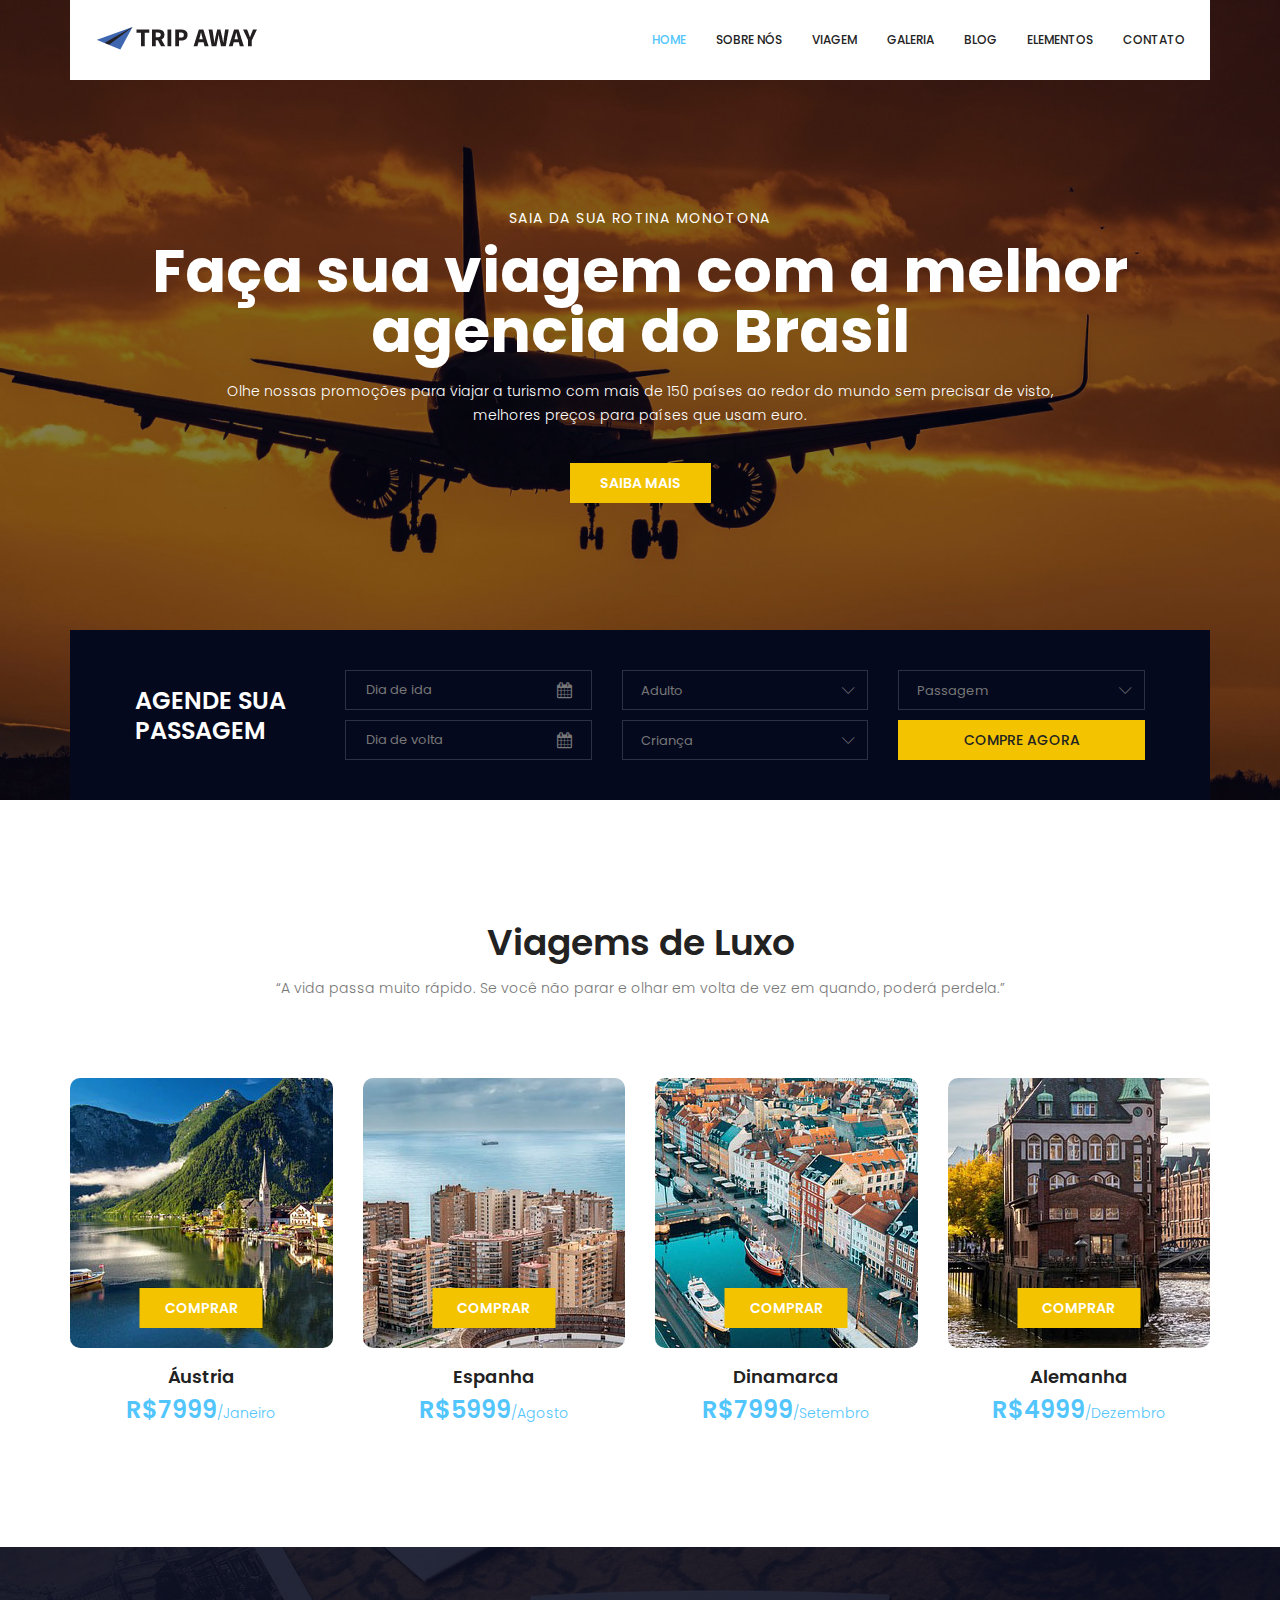
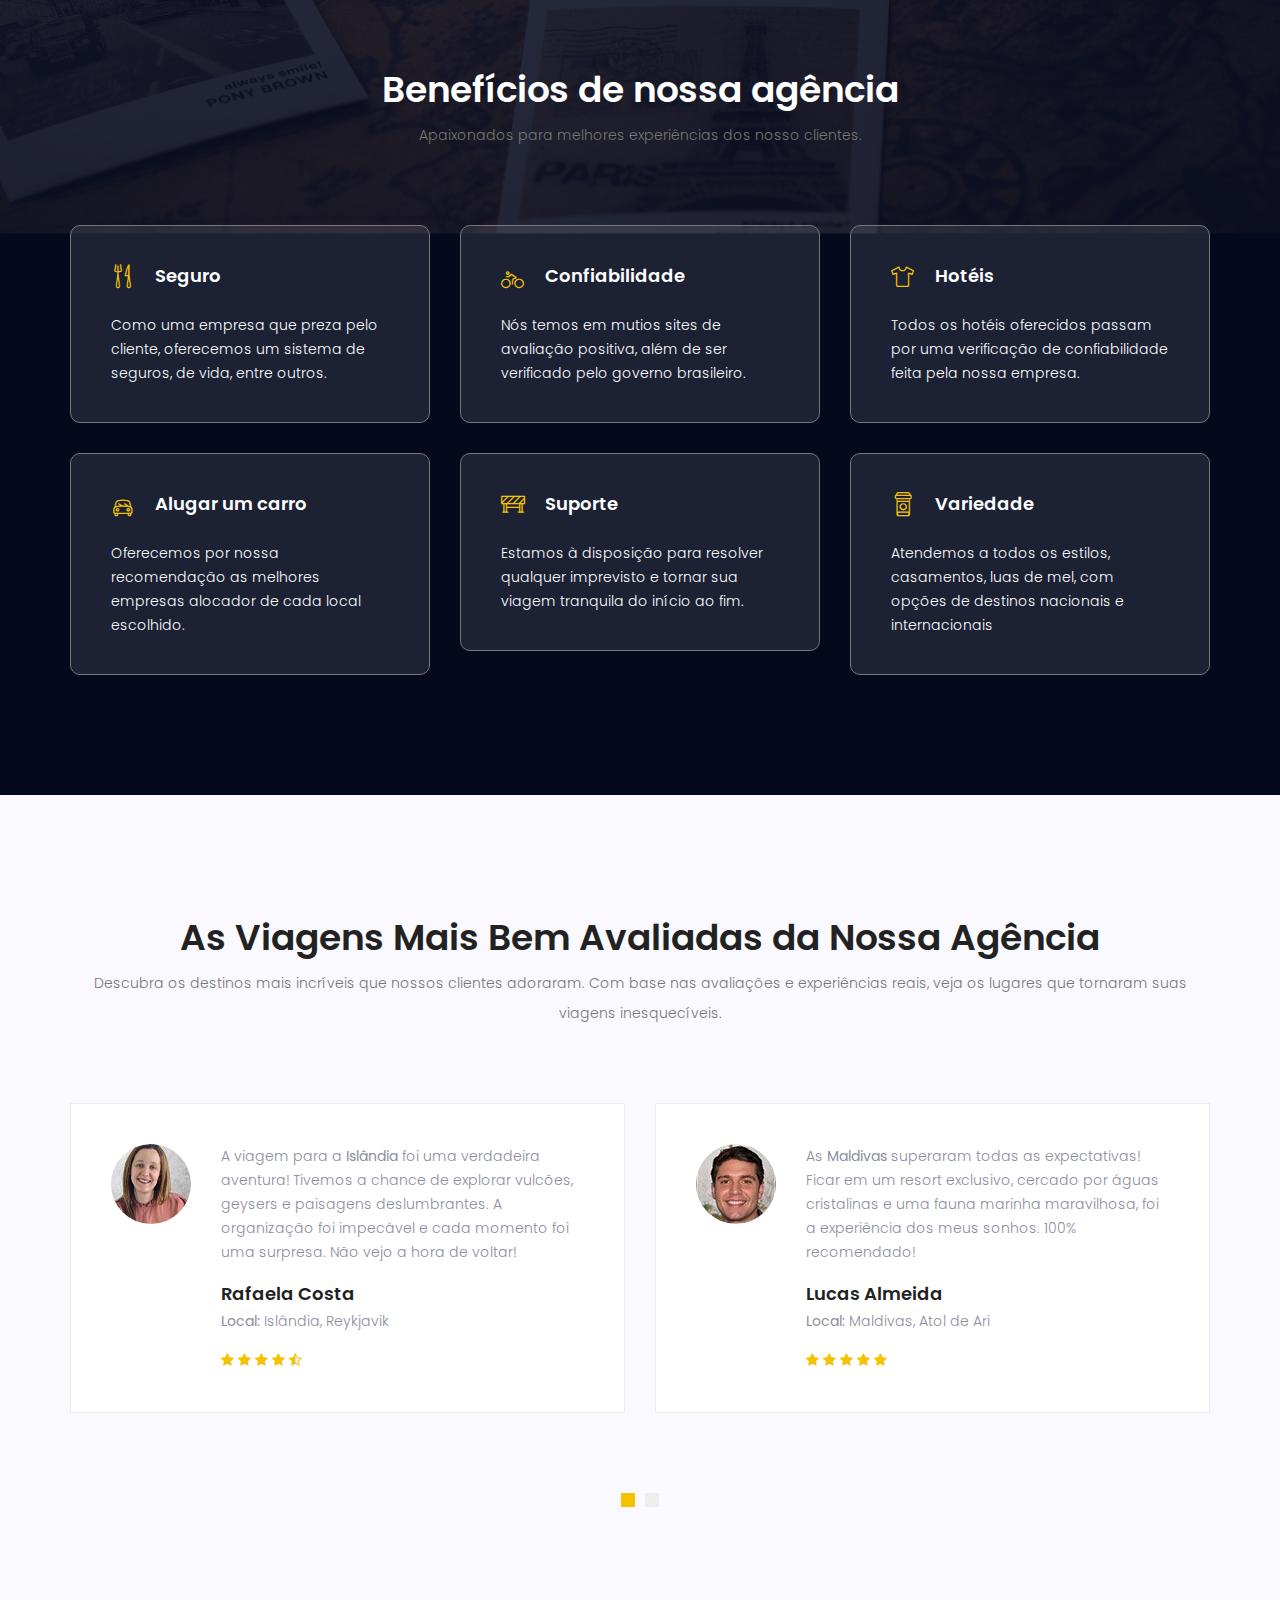
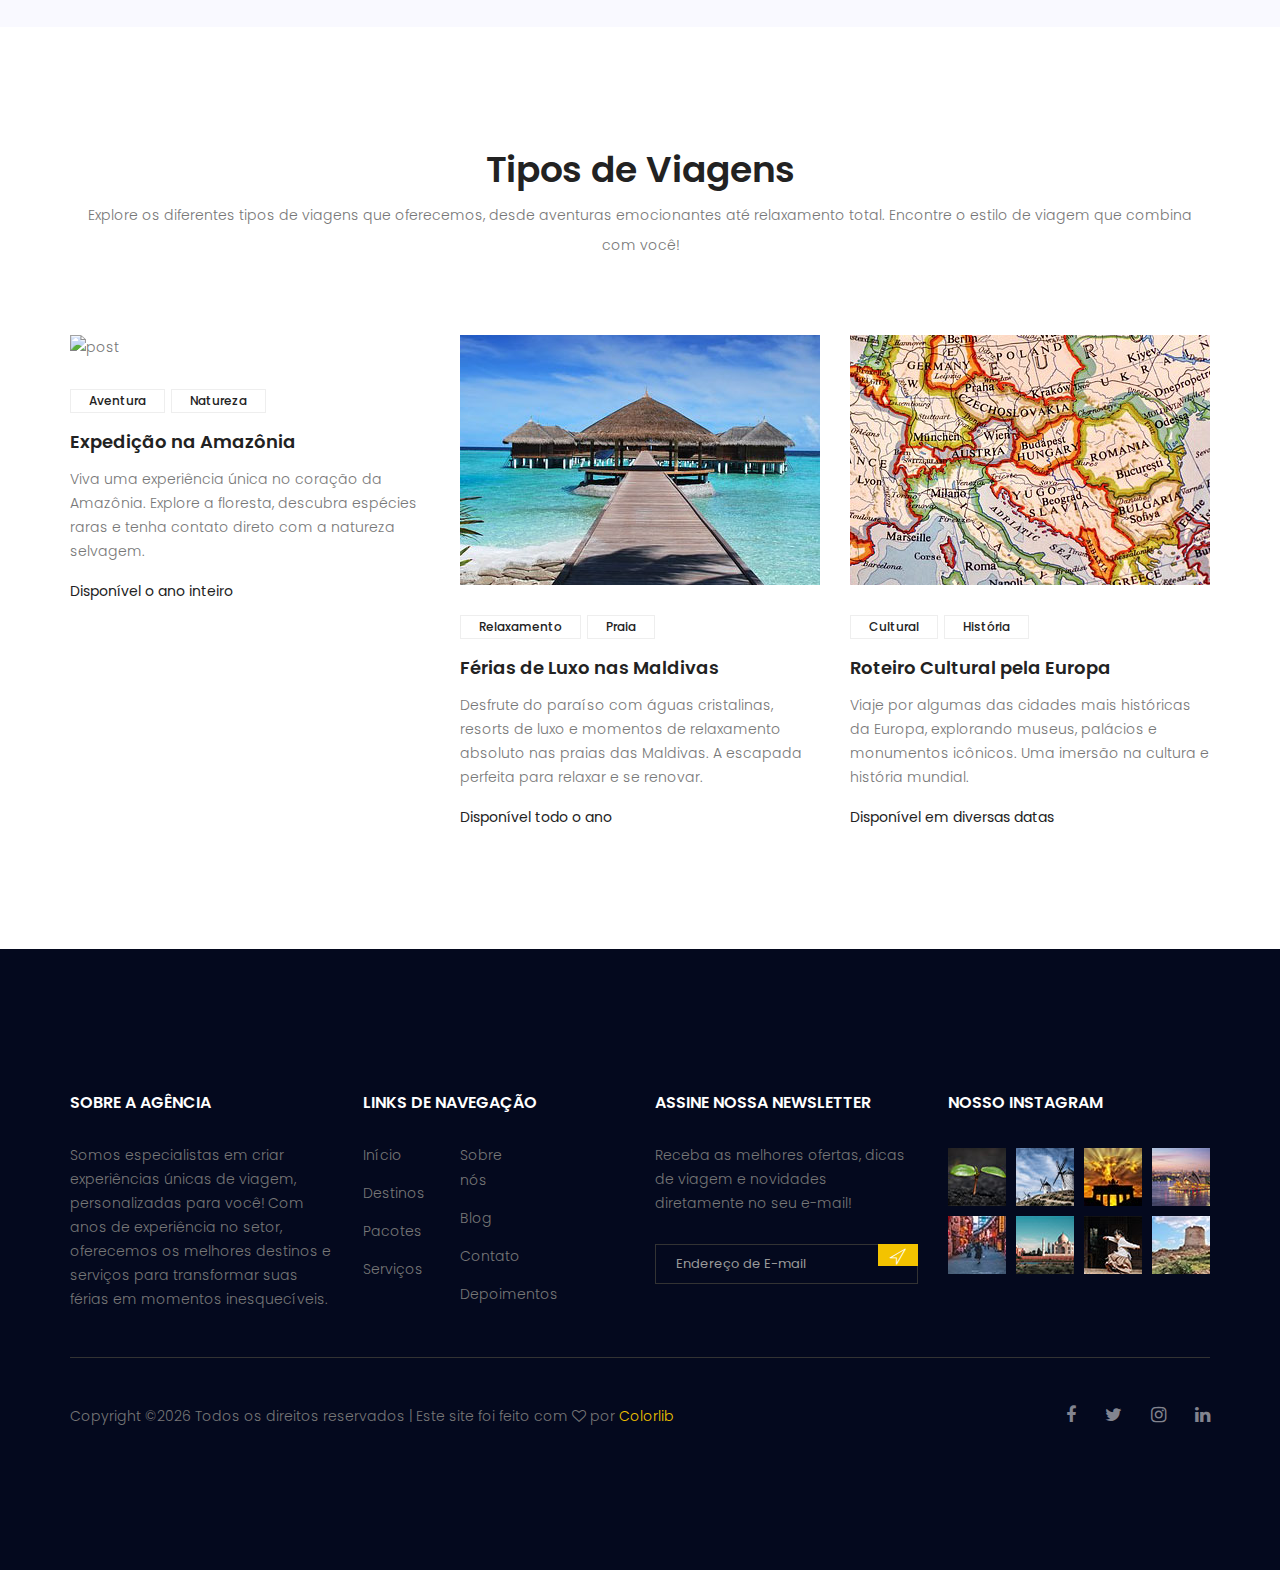
==== commit 396afe89: "." ====
--- a/royal-master/index.html
+++ b/royal-master/index.html
@@ -152,7 +152,7 @@
                                 <a href="#" class="btn theme_btn button_hover">Comprar</a>
                             </div>
                             <a href="#"><h4 class="sec_h4">Áustria</h4></a>
-                            <h5>R$2500<small>/Janeiro</small></h5>
+                            <h5>R$7999<small>/Janeiro</small></h5>
                         </div>
                     </div>
                     <div class="col-lg-3 col-sm-6">
@@ -162,7 +162,7 @@
                                 <a href="#" class="btn theme_btn button_hover">Comprar</a>
                             </div>
                             <a href="#"><h4 class="sec_h4">Espanha</h4></a>
-                            <h5>R$2000<small>/Agosto</small></h5>
+                            <h5>R$5999<small>/Agosto</small></h5>
                         </div>
                     </div>
                     <div class="col-lg-3 col-sm-6">
@@ -172,7 +172,7 @@
                                 <a href="#" class="btn theme_btn button_hover">Comprar</a>
                             </div>
                             <a href="#"><h4 class="sec_h4">Dinamarca</h4></a>
-                            <h5>R$7500<small>/Setembro</small></h5>
+                            <h5>R$7999<small>/Setembro</small></h5>
                         </div>
                     </div>
                     <div class="col-lg-3 col-sm-6">
@@ -182,7 +182,7 @@
                                 <a href="#" class="btn theme_btn button_hover">Comprar</a>
                             </div>
                             <a href="#"><h4 class="sec_h4">Alemanha</h4></a>
-                            <h5>R$2000<small>/Dezembro</small></h5>
+                            <h5>R$4999<small>/Dezembro</small></h5>
                         </div>
                     </div>
                 </div>
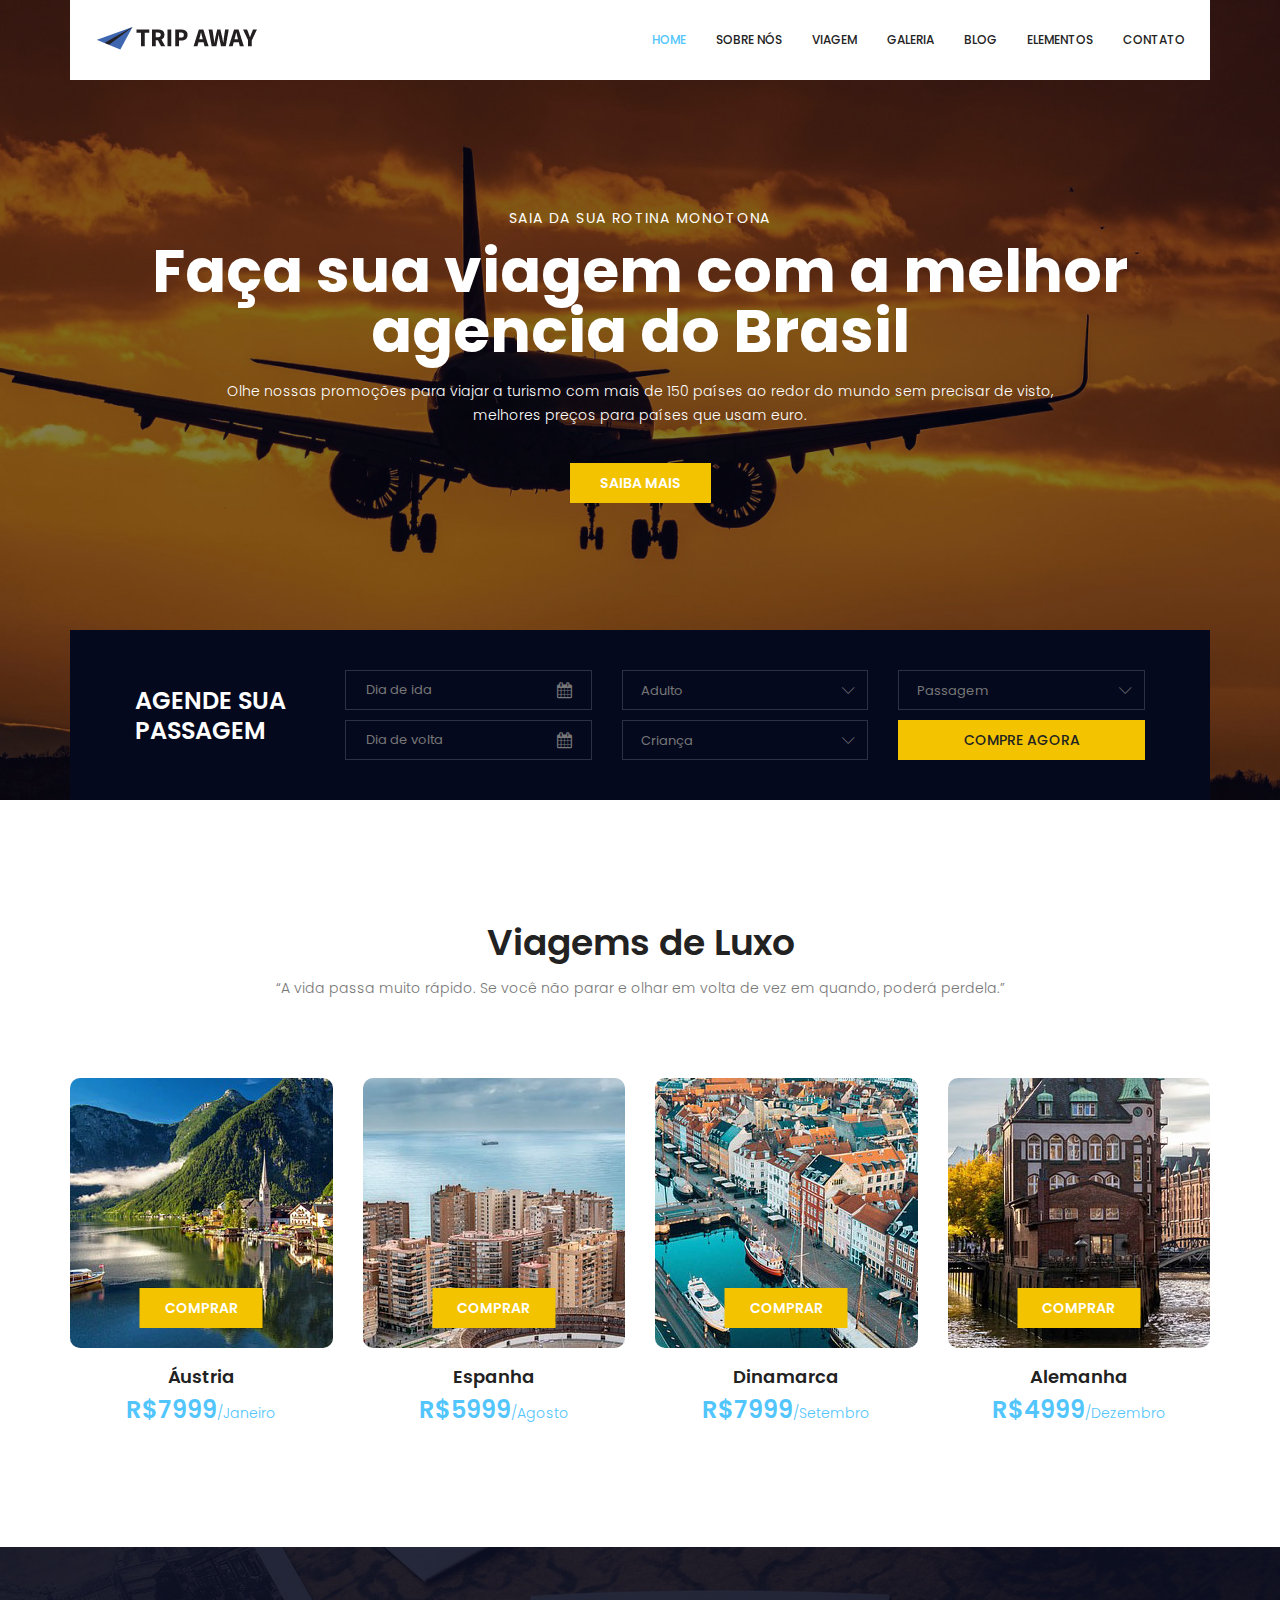
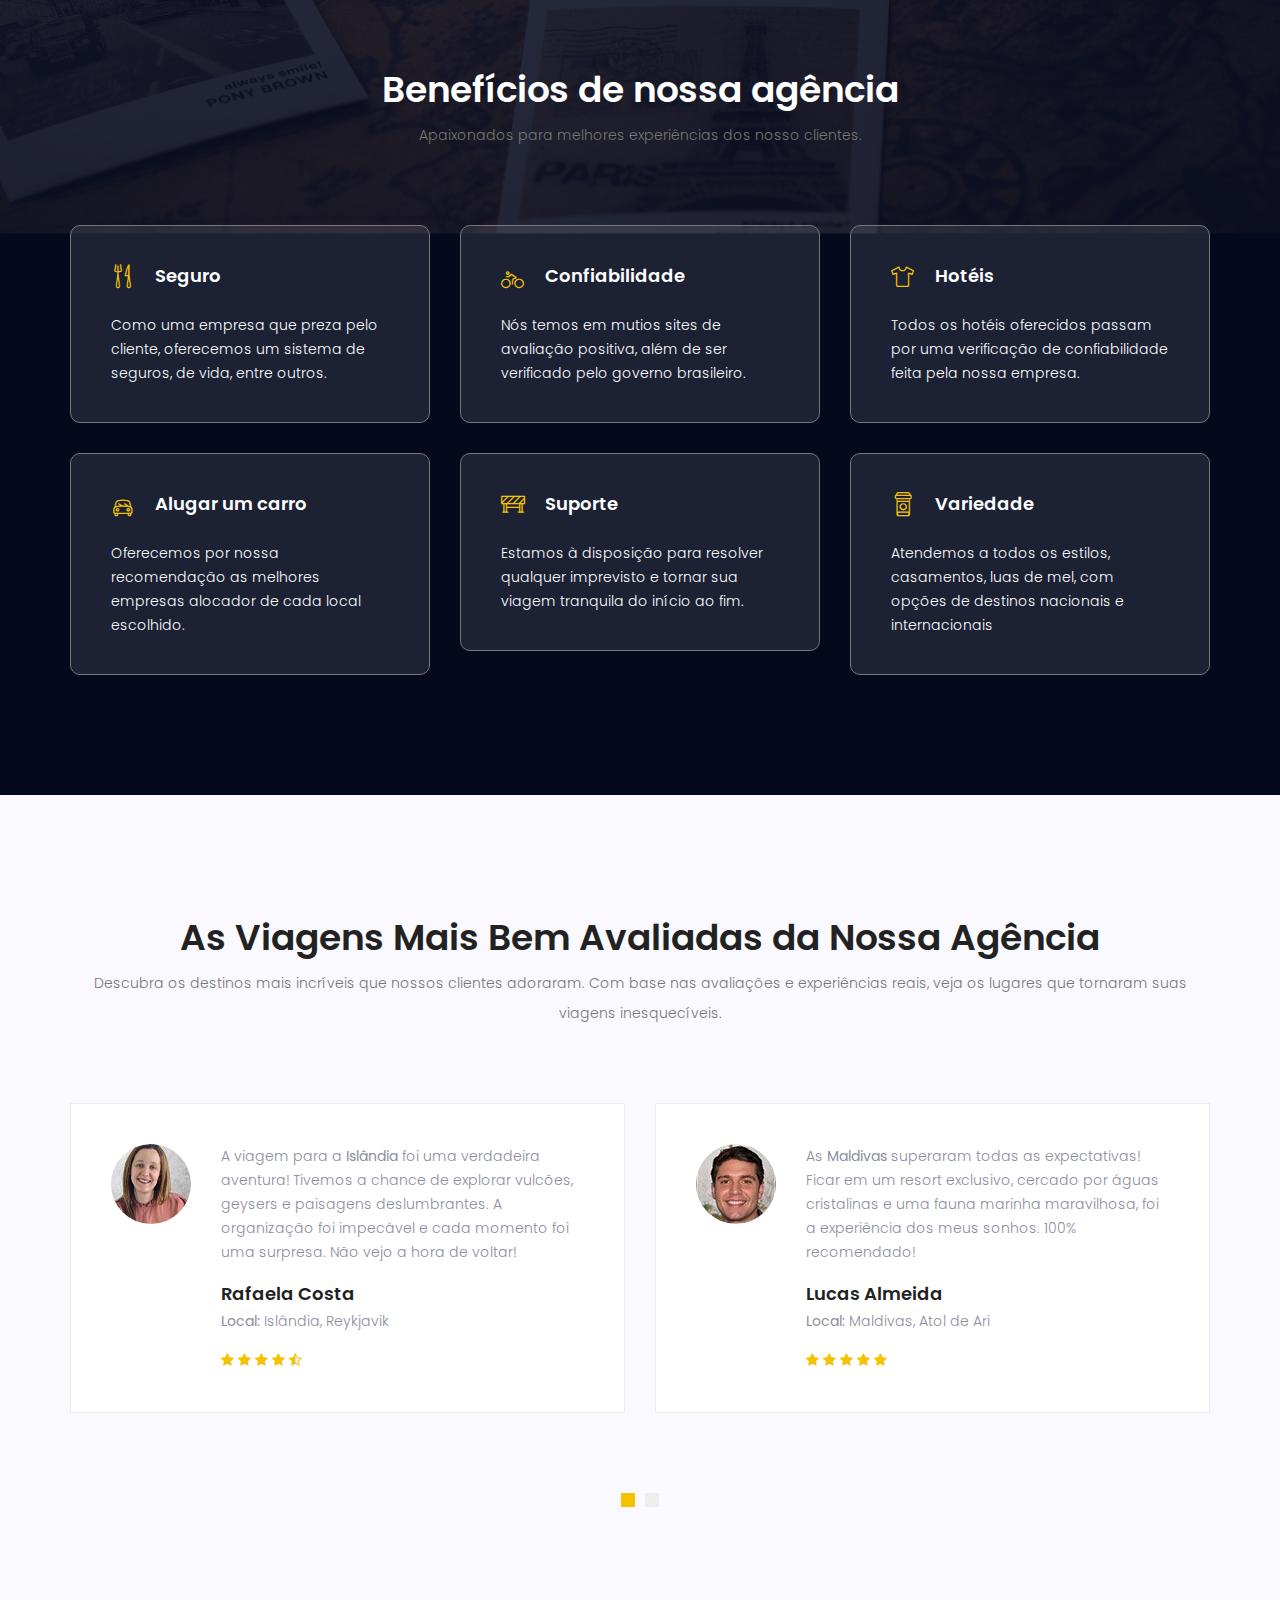
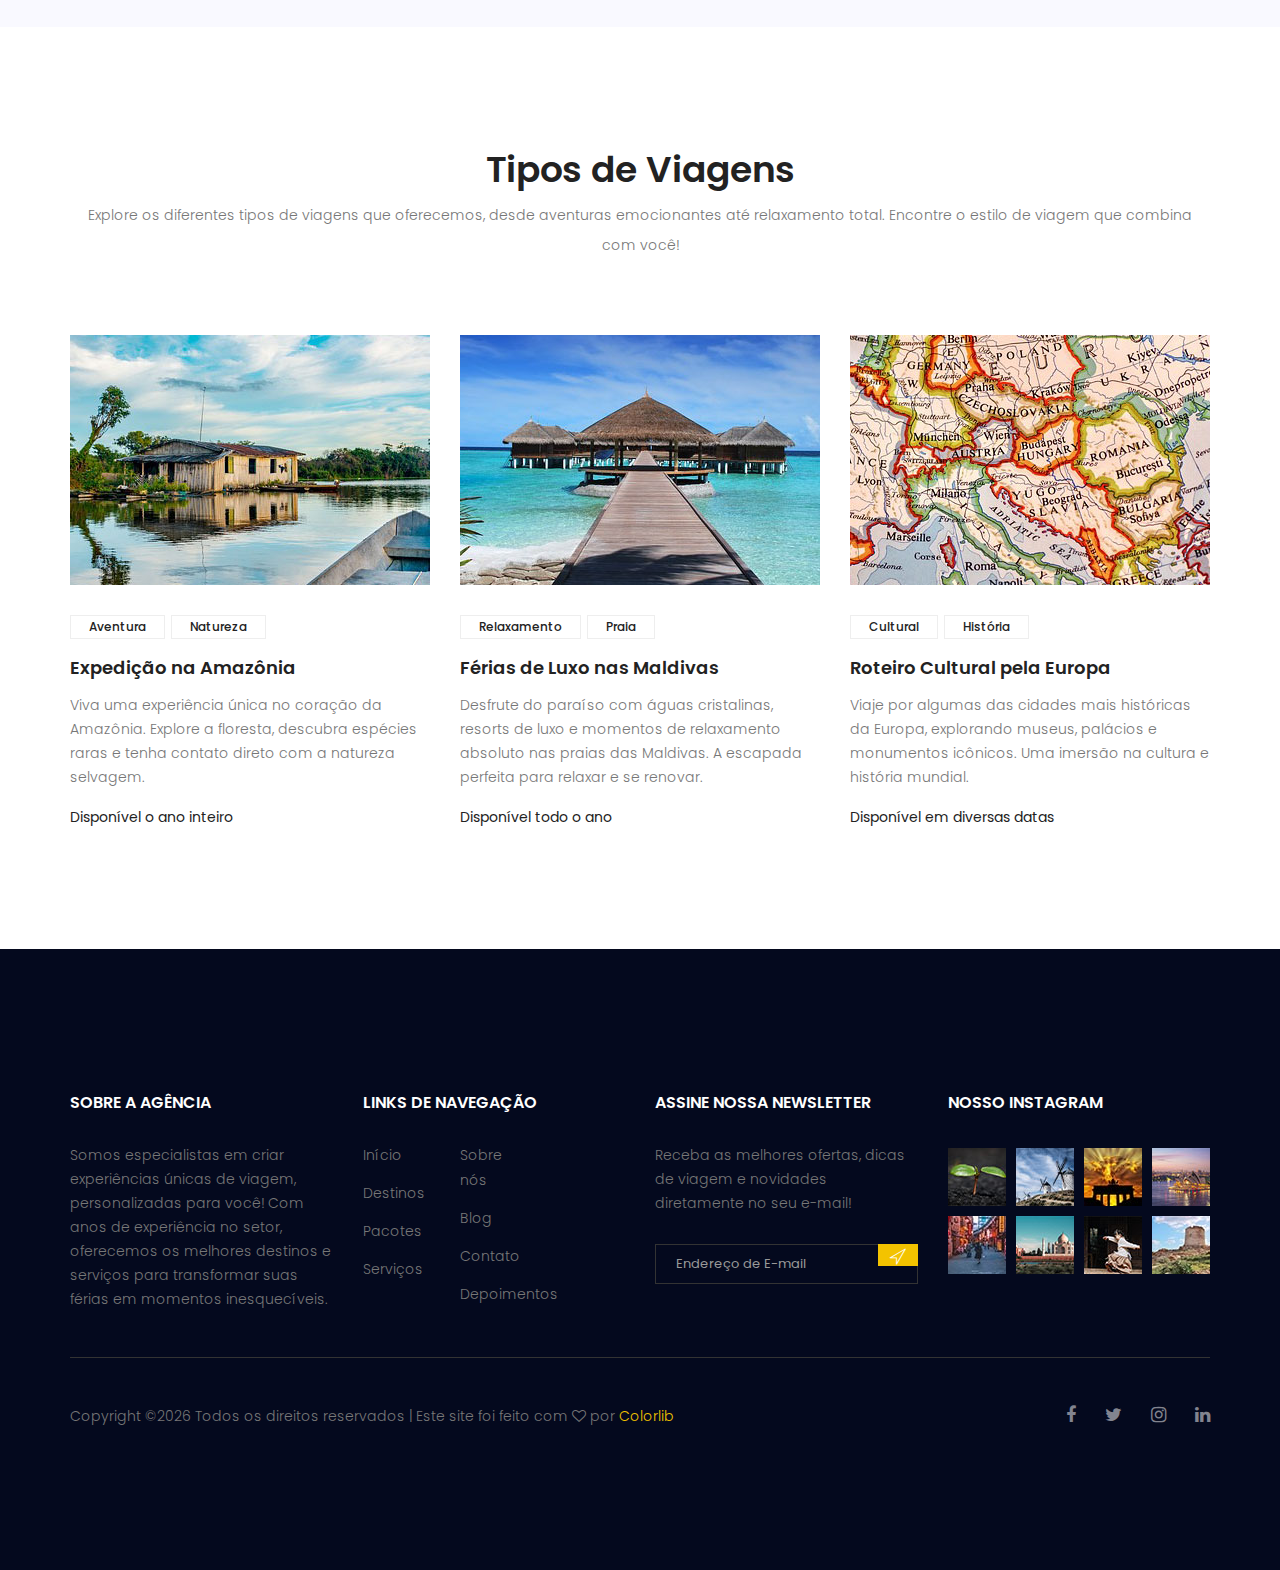
==== commit 87460ed8: "." ====
--- a/royal-master/index.html
+++ b/royal-master/index.html
@@ -325,7 +325,7 @@
             <div class="col-lg-4 col-md-6">
                 <div class="single-recent-blog-post">
                     <div class="thumb">
-                        <img class="img-fluid" src="image/blog/expedicao-amazonia-tripaway.jpg" alt="post">
+                        <img class="img-fluid" src="image/blog/viagem-amazonia-tripaway.jpg" alt="post">
                     </div>
                     <div class="details">
                         <div class="tags">
--- a/royal-master/css/style.css
+++ b/royal-master/css/style.css
@@ -718,7 +718,7 @@
 }
 
 .blog_banner .bg-parallax {
-  background: url(../image/banner/travelwarbannerblog.jpg) no-repeat scroll center center;
+  background: url(../image/banner/banner-blog-tripaway.jpg) no-repeat scroll center center;
 }
 
 .blog_banner .banner_content {
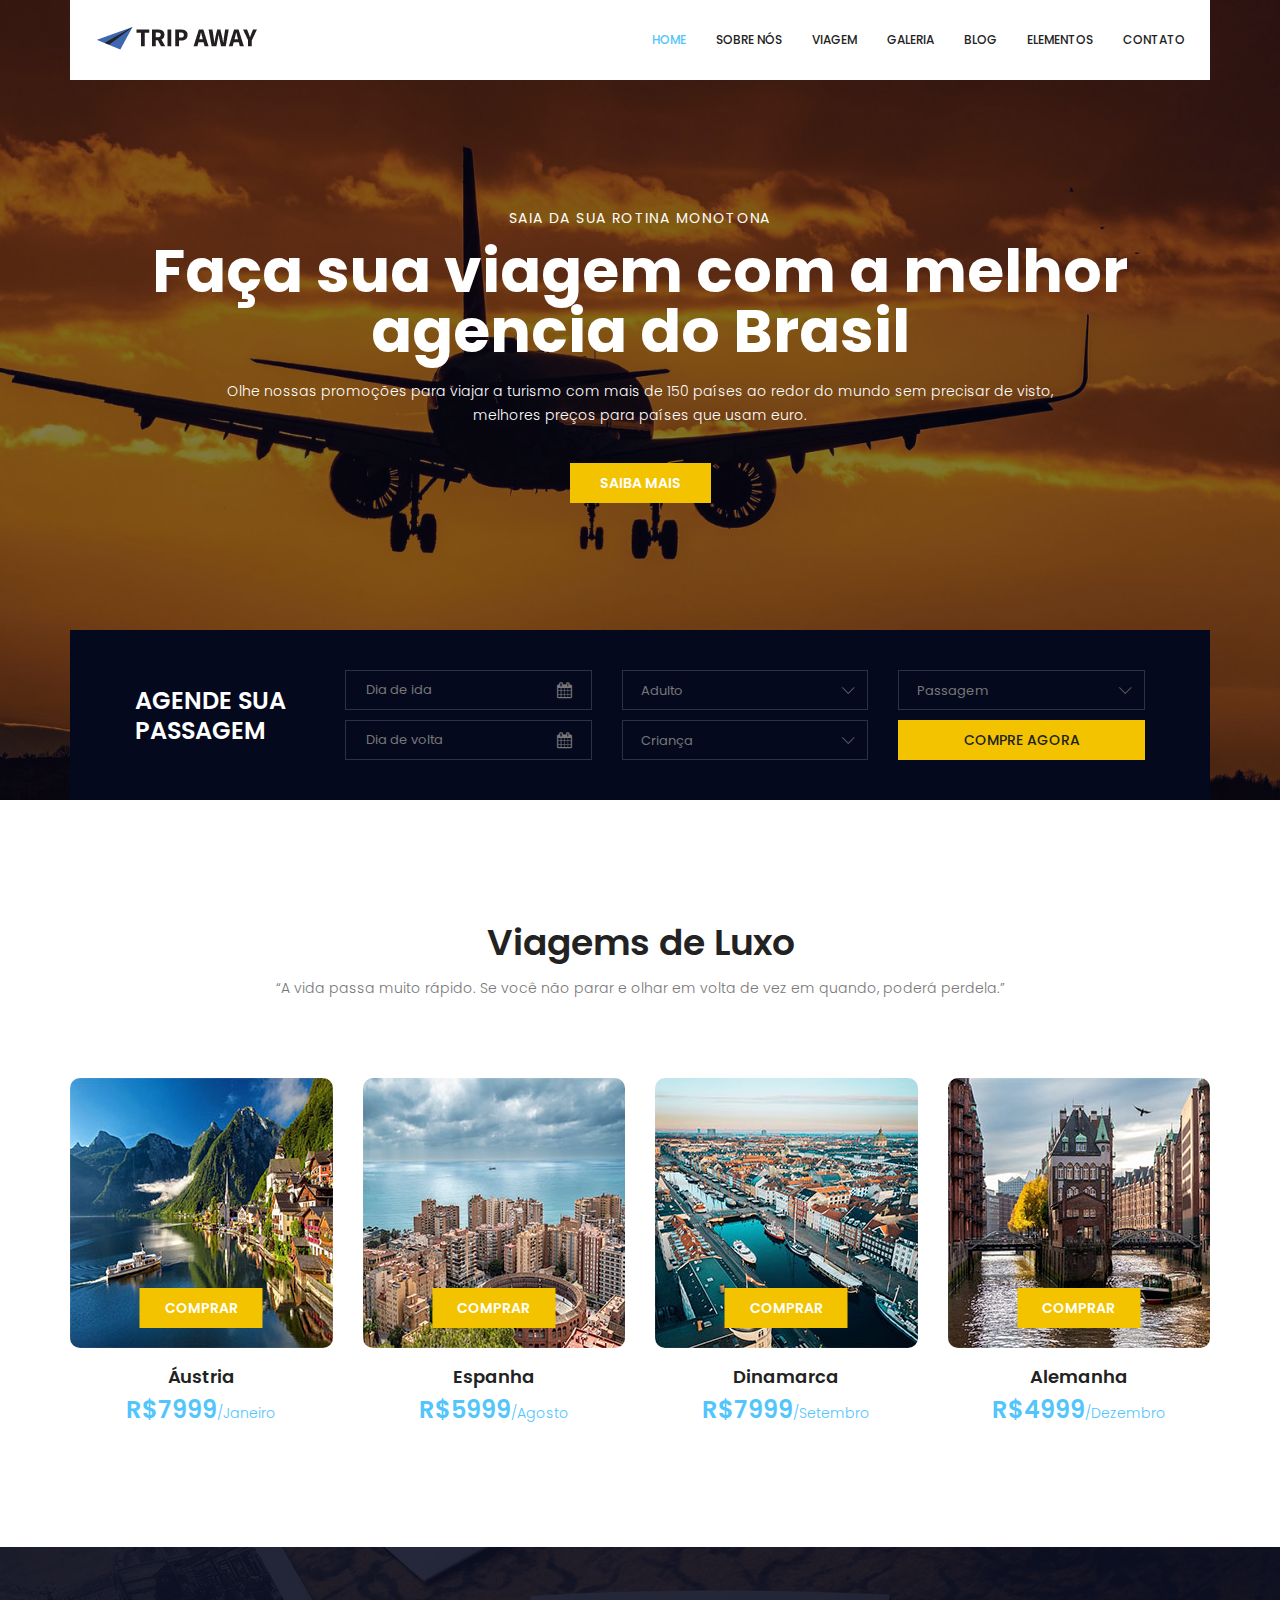
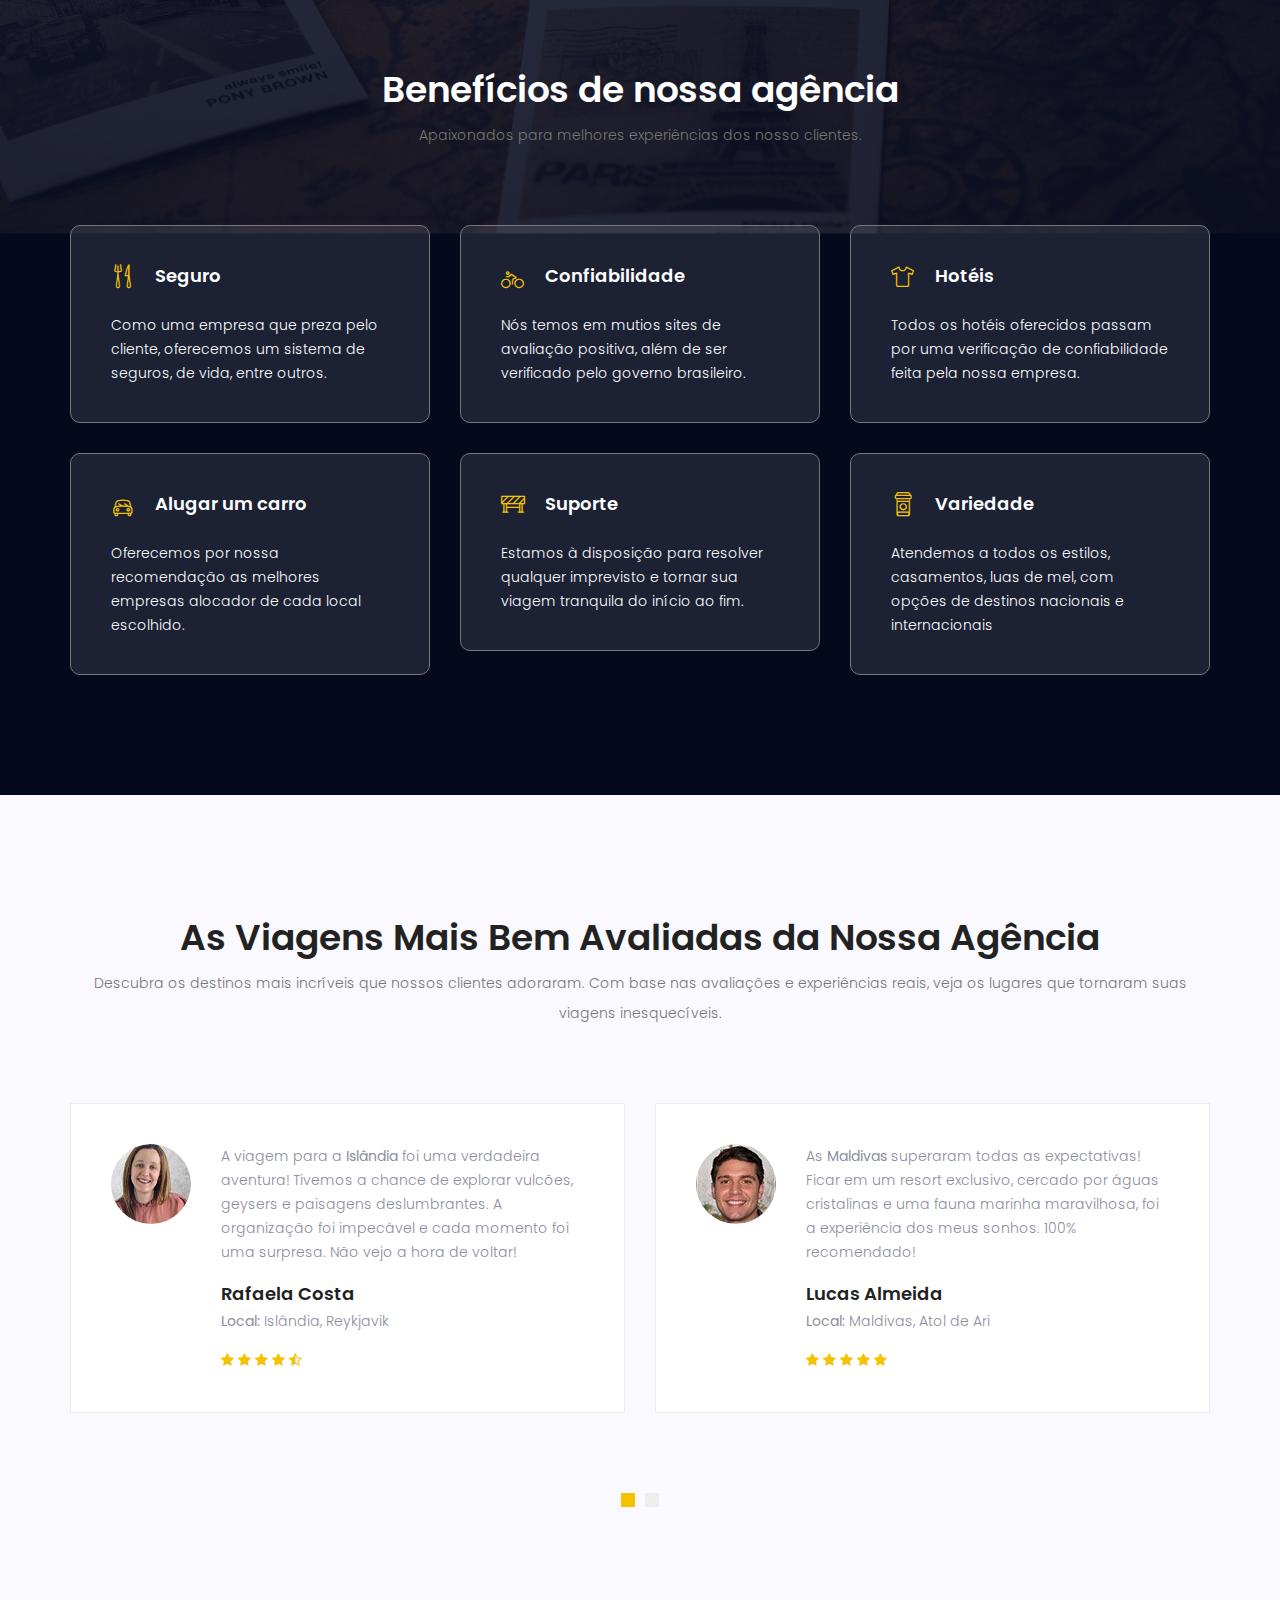
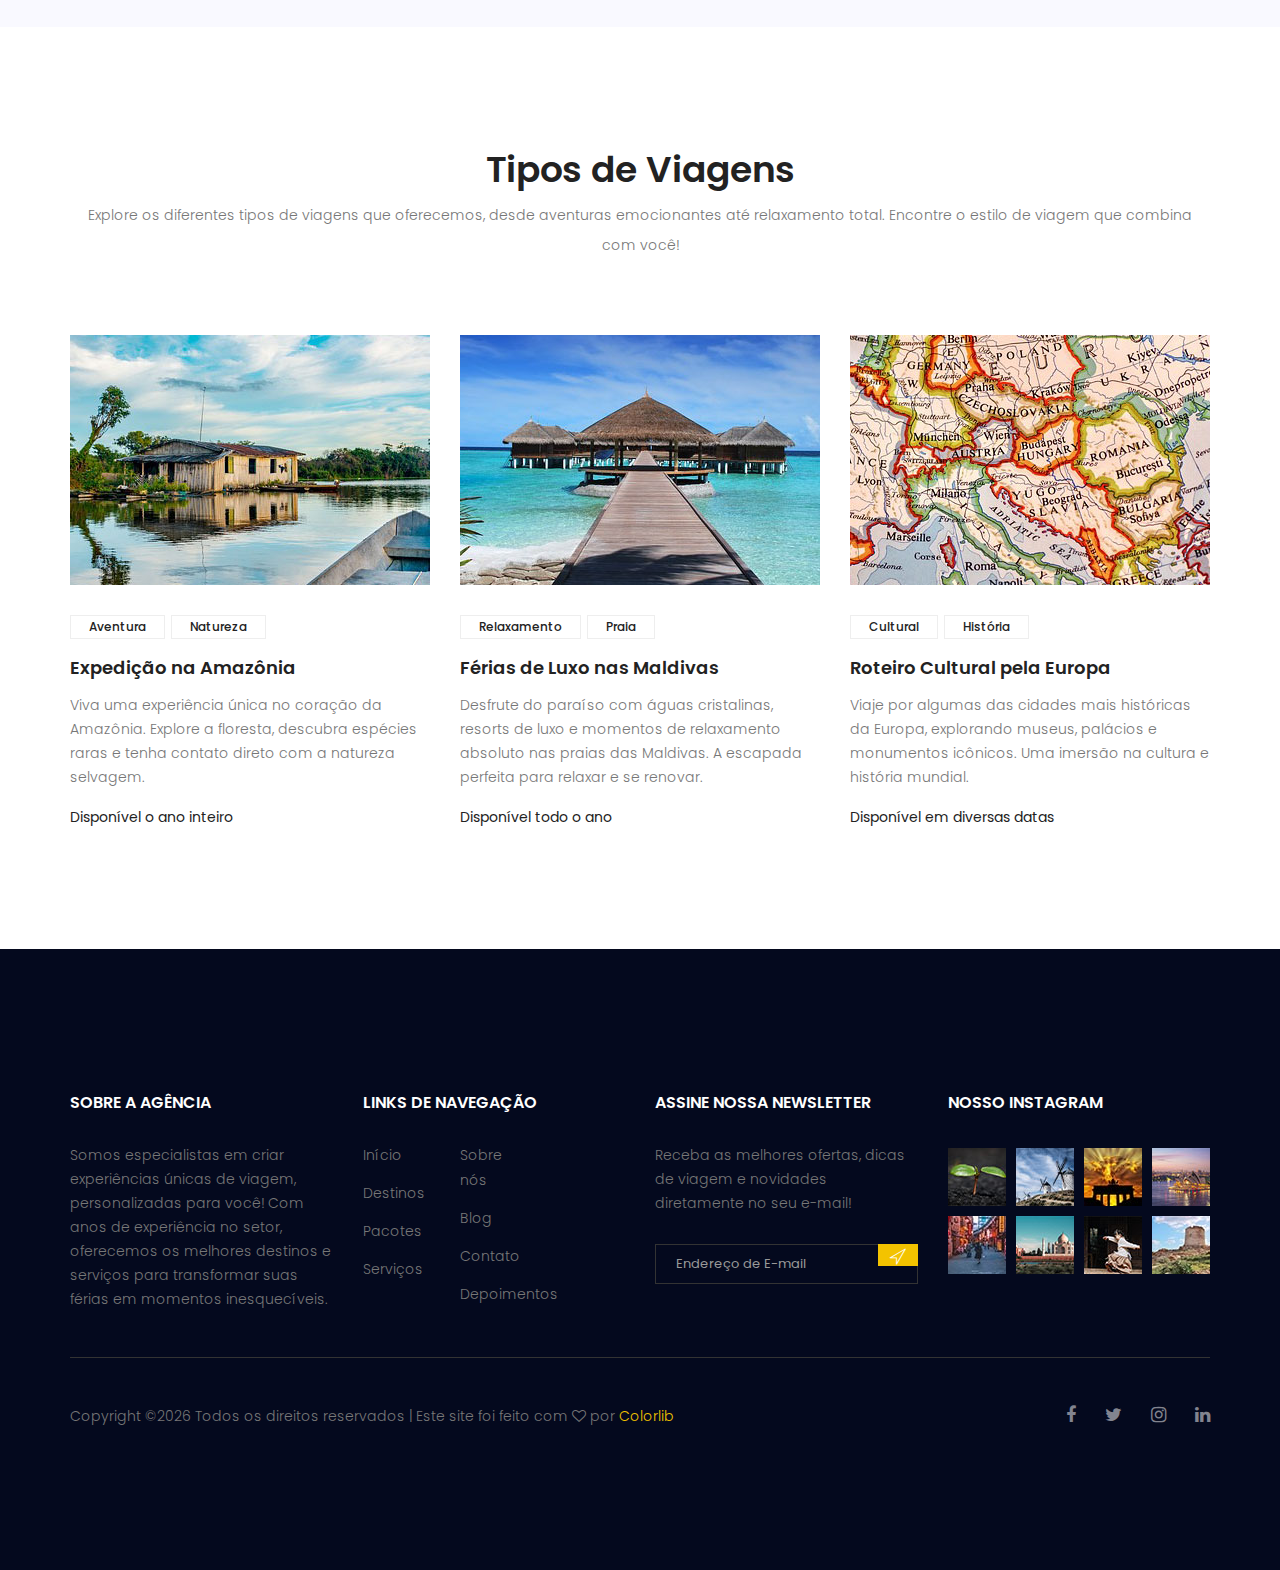
==== commit 5b5cbbd6: "." ====
--- a/royal-master/index.html
+++ b/royal-master/index.html
@@ -3,7 +3,7 @@
         <!-- Required meta tags -->
         <meta charset="utf-8">
         <meta name="viewport" content="width=device-width, initial-scale=1, shrink-to-fit=no">
-        <link rel="icon" href="image/favicon-trip-away.png" type="image/png">
+        <link rel="icon" href="image/favicon-tripaway.jpg" type="image/png">
         <title>Trip Away</title>
         <!-- Bootstrap CSS -->
         <link rel="stylesheet" href="css/bootstrap.css">
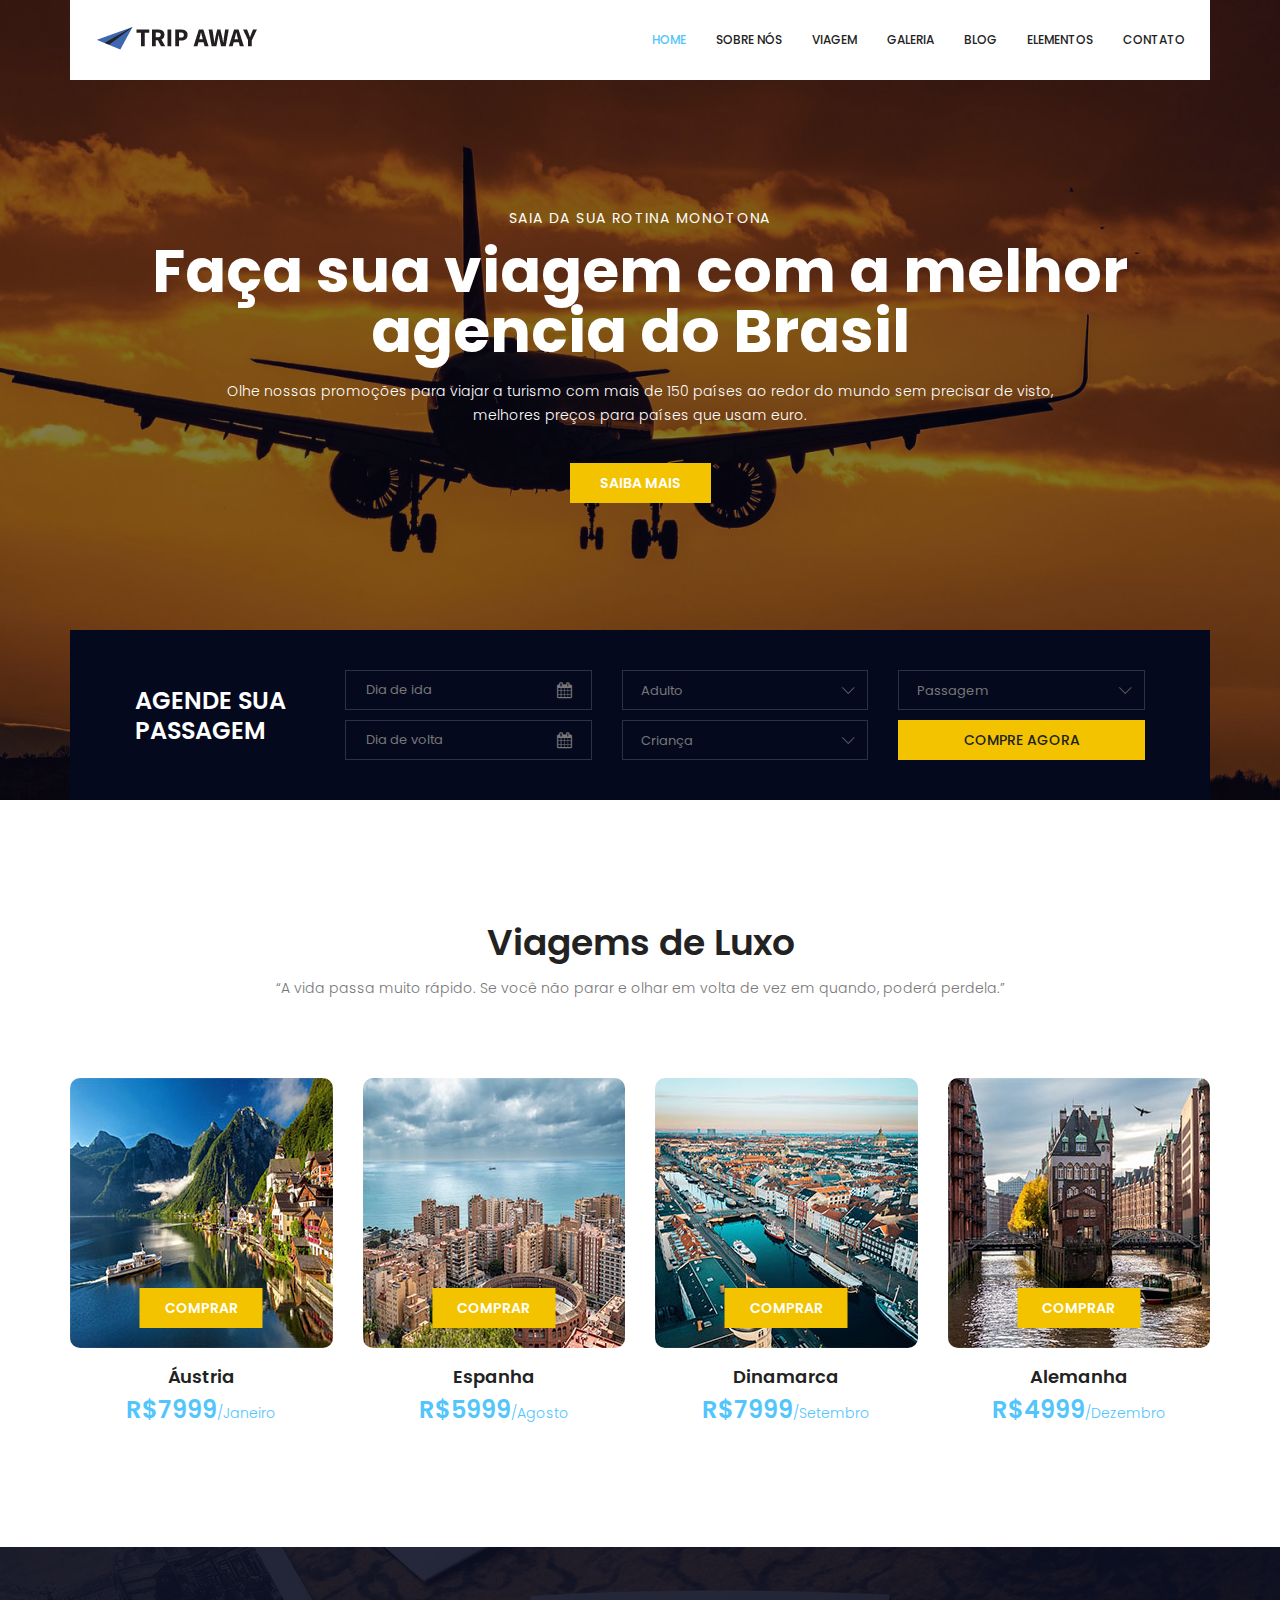
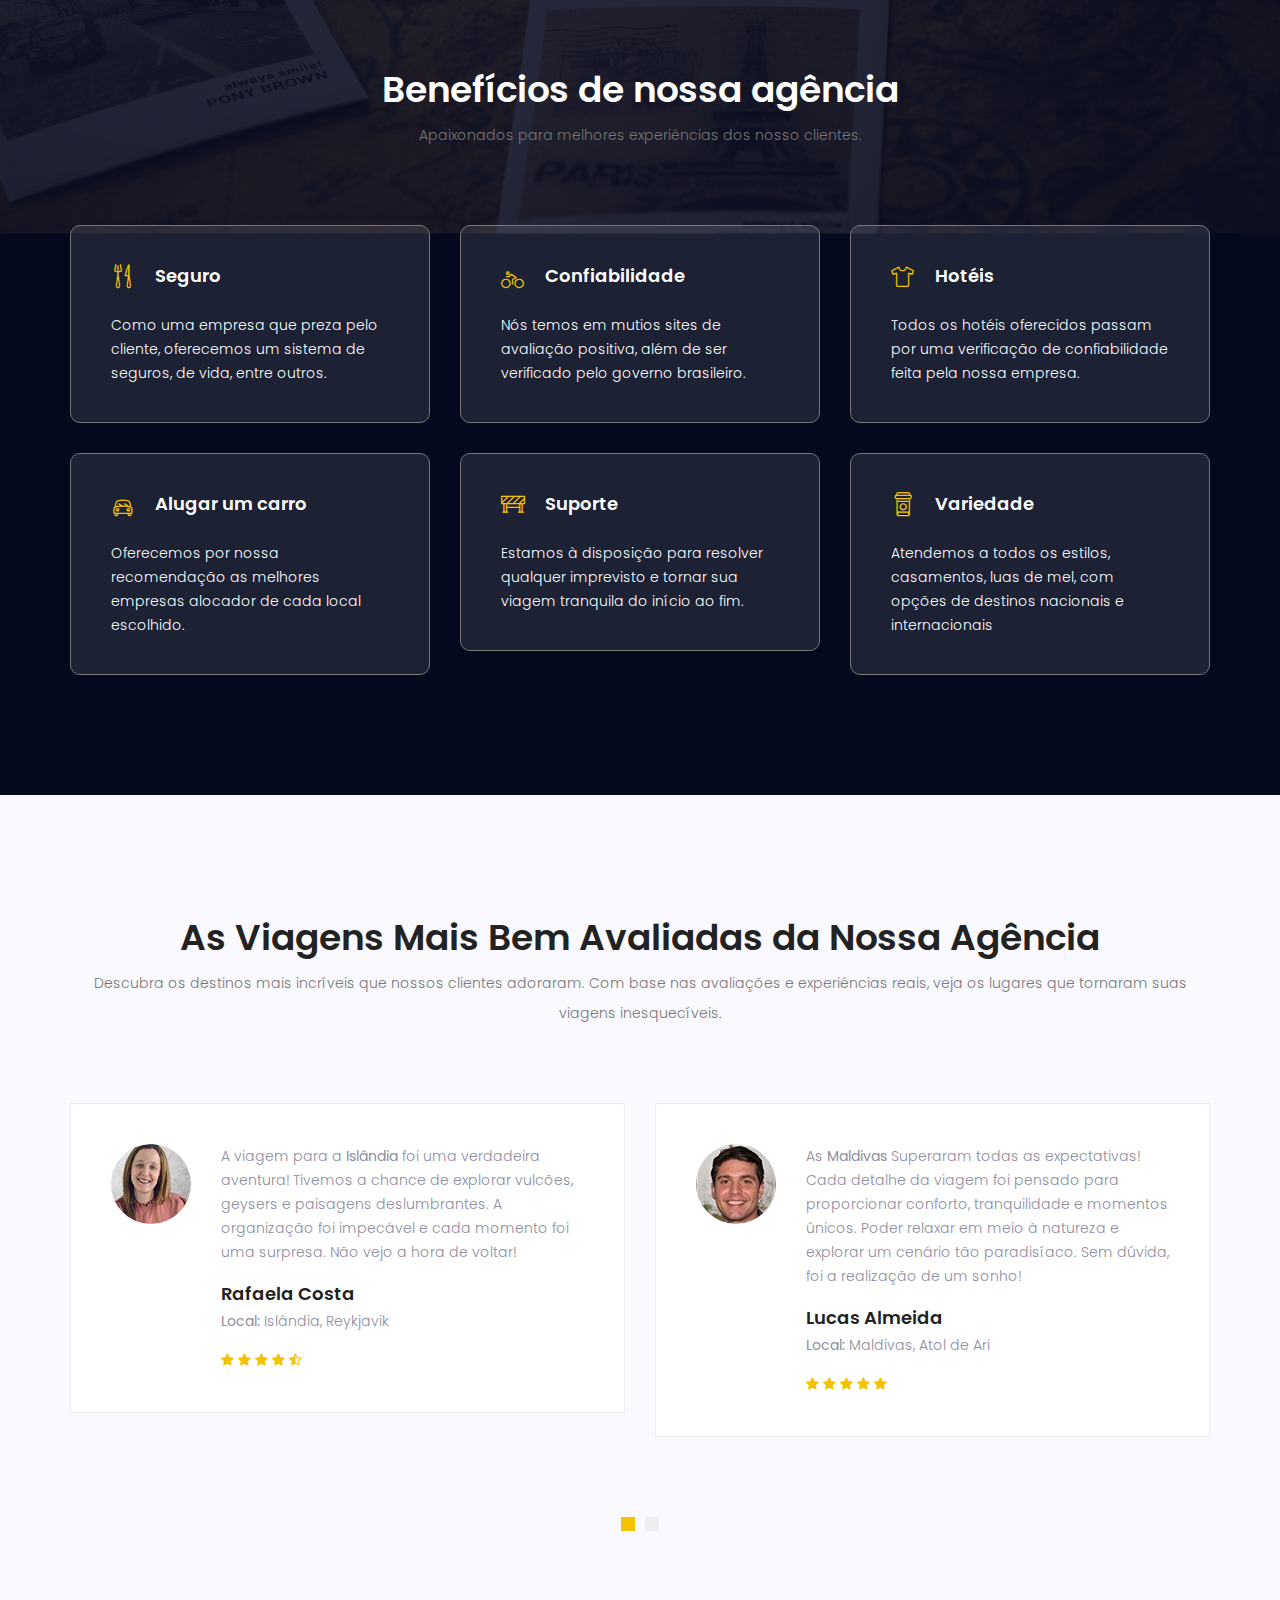
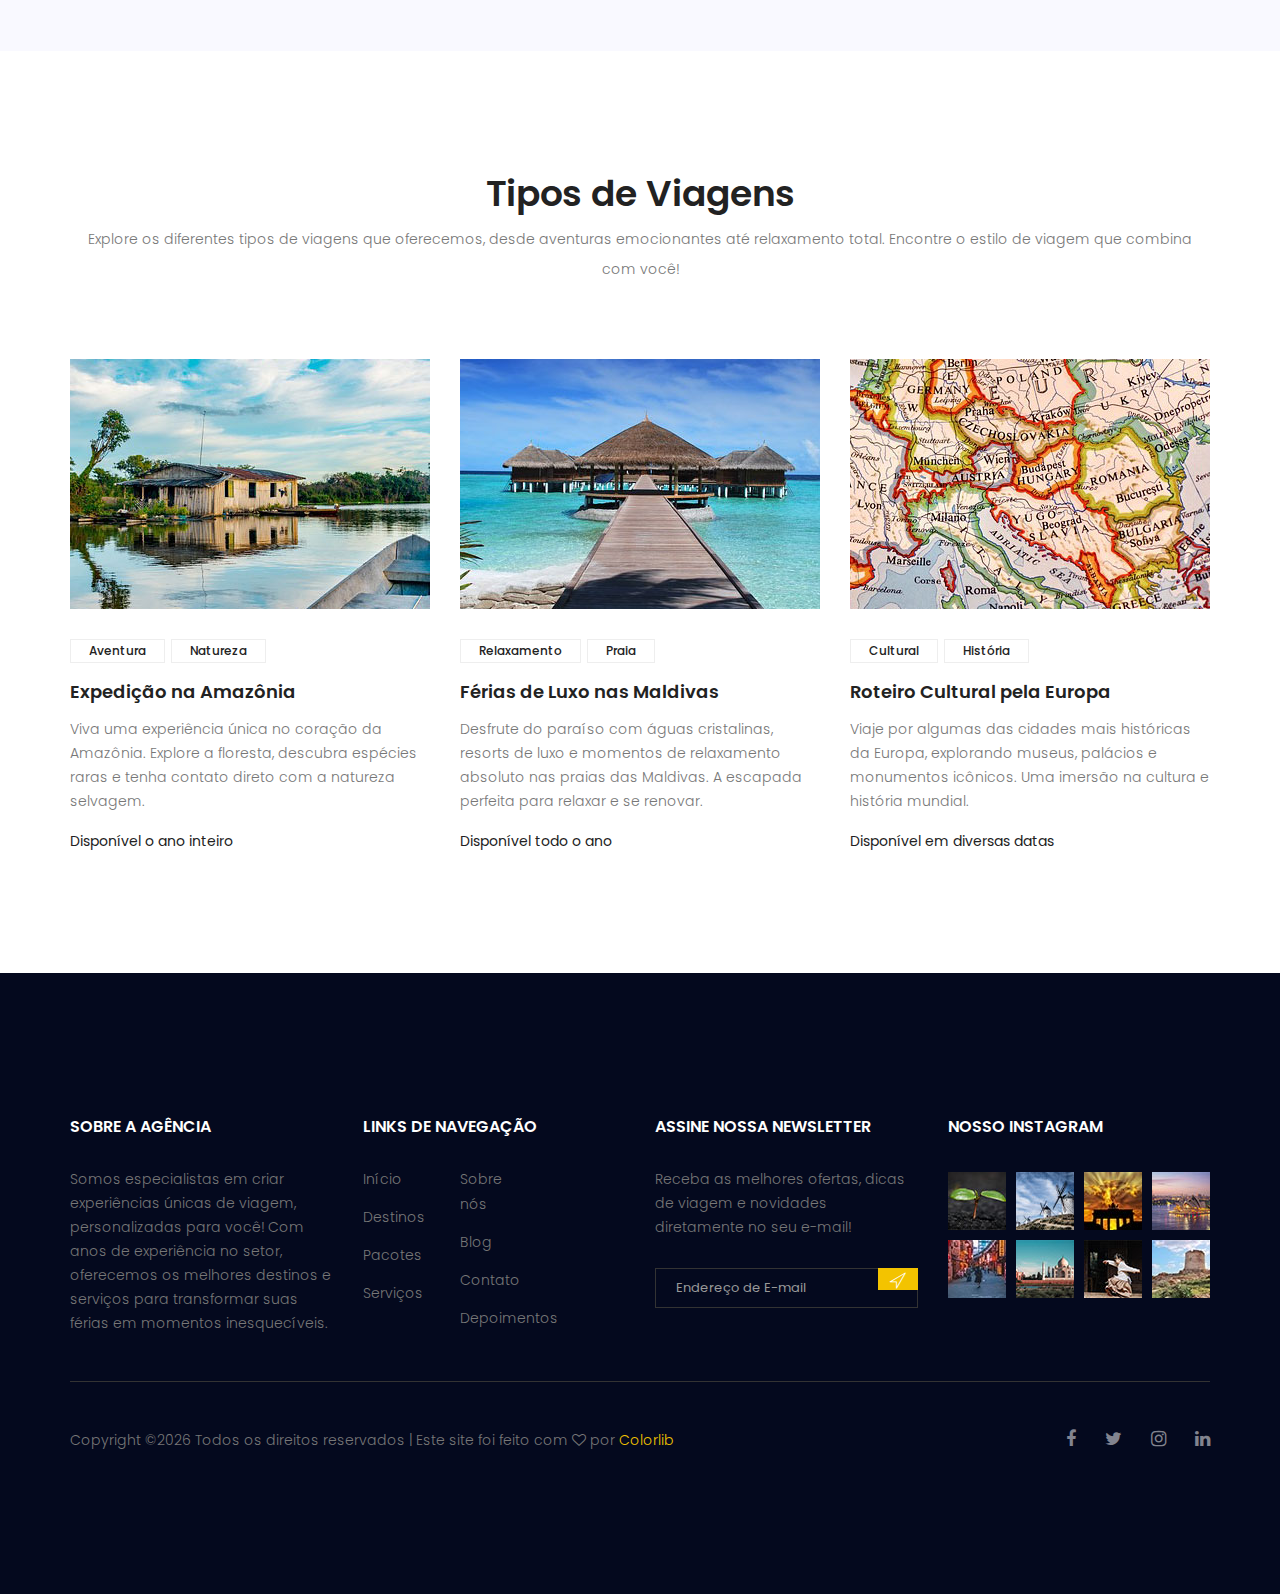
==== commit 077a3a76: "." ====
--- a/royal-master/index.html
+++ b/royal-master/index.html
@@ -267,7 +267,7 @@
             <div class="media testimonial_item">
                 <img class="rounded-circle" src="./image/avaliacoes/lucas-almeida-trip-away.jpg" alt="">
                 <div class="media-body">
-                    <p>As <strong>Maldivas</strong> superaram todas as expectativas! Ficar em um resort exclusivo, cercado por águas cristalinas e uma fauna marinha maravilhosa, foi a experiência dos meus sonhos. 100% recomendado!</p>
+                    <p>As <strong>Maldivas</strong> Superaram todas as expectativas! Cada detalhe da viagem foi pensado para proporcionar conforto, tranquilidade e momentos únicos. Poder relaxar em meio à natureza e explorar um cenário tão paradisíaco. Sem dúvida, foi a realização de um sonho!</p>
                     <a href="#"><h4 class="sec_h4">Lucas Almeida</h4></a>
                     <p><strong>Local:</strong> Maldivas, Atol de Ari</p>
                     <div class="star">
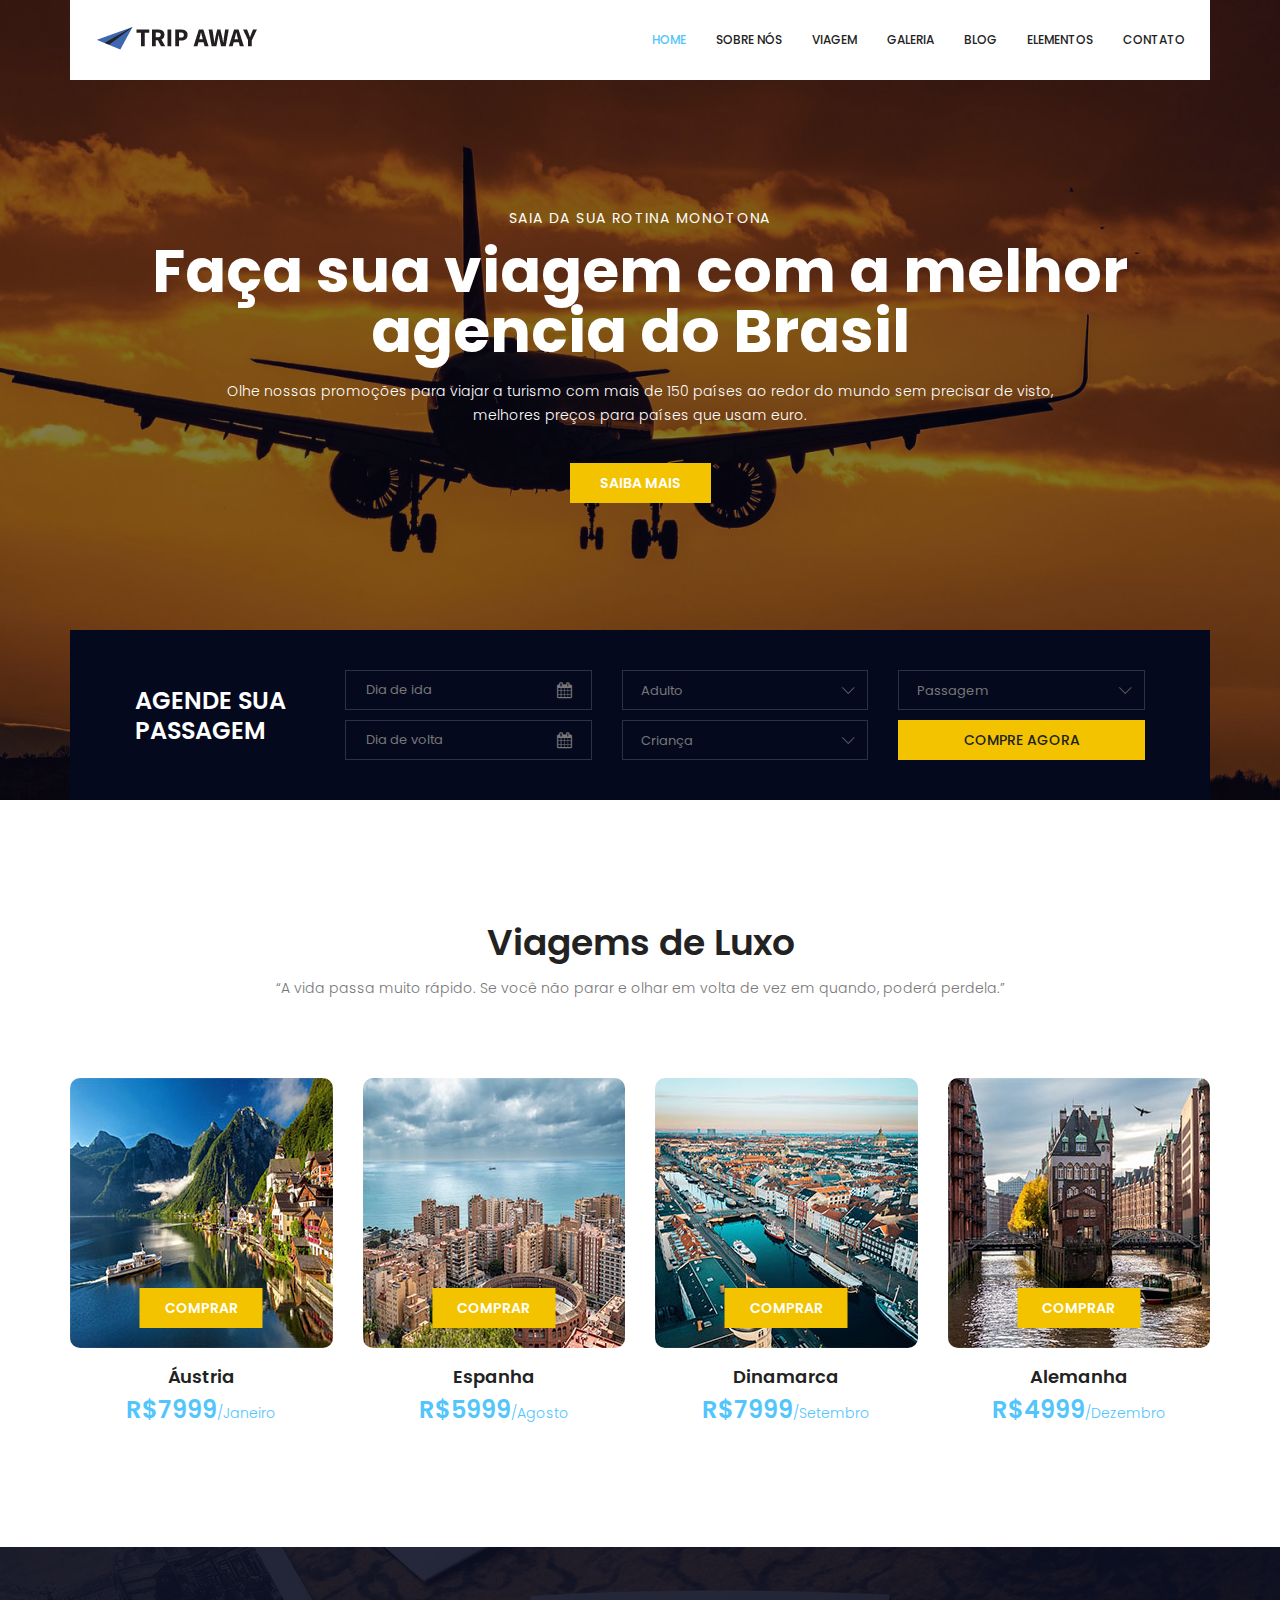
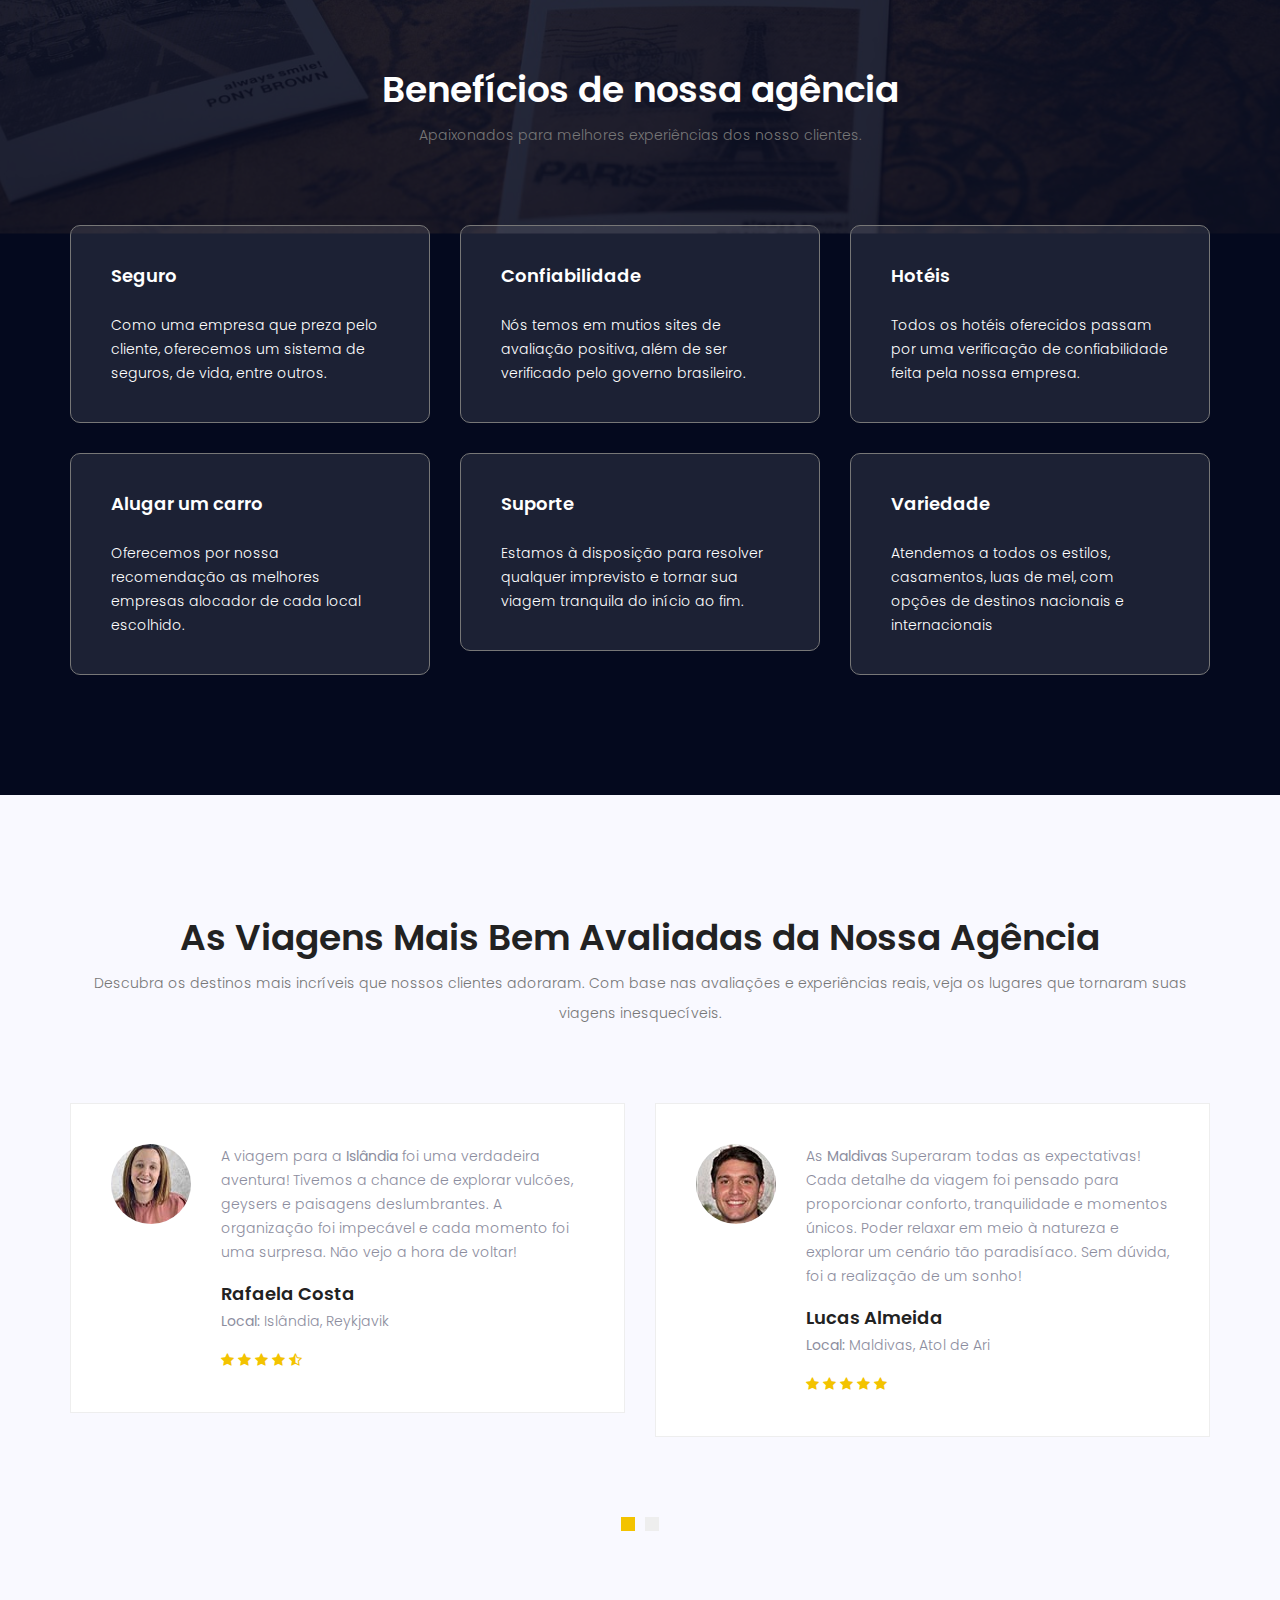
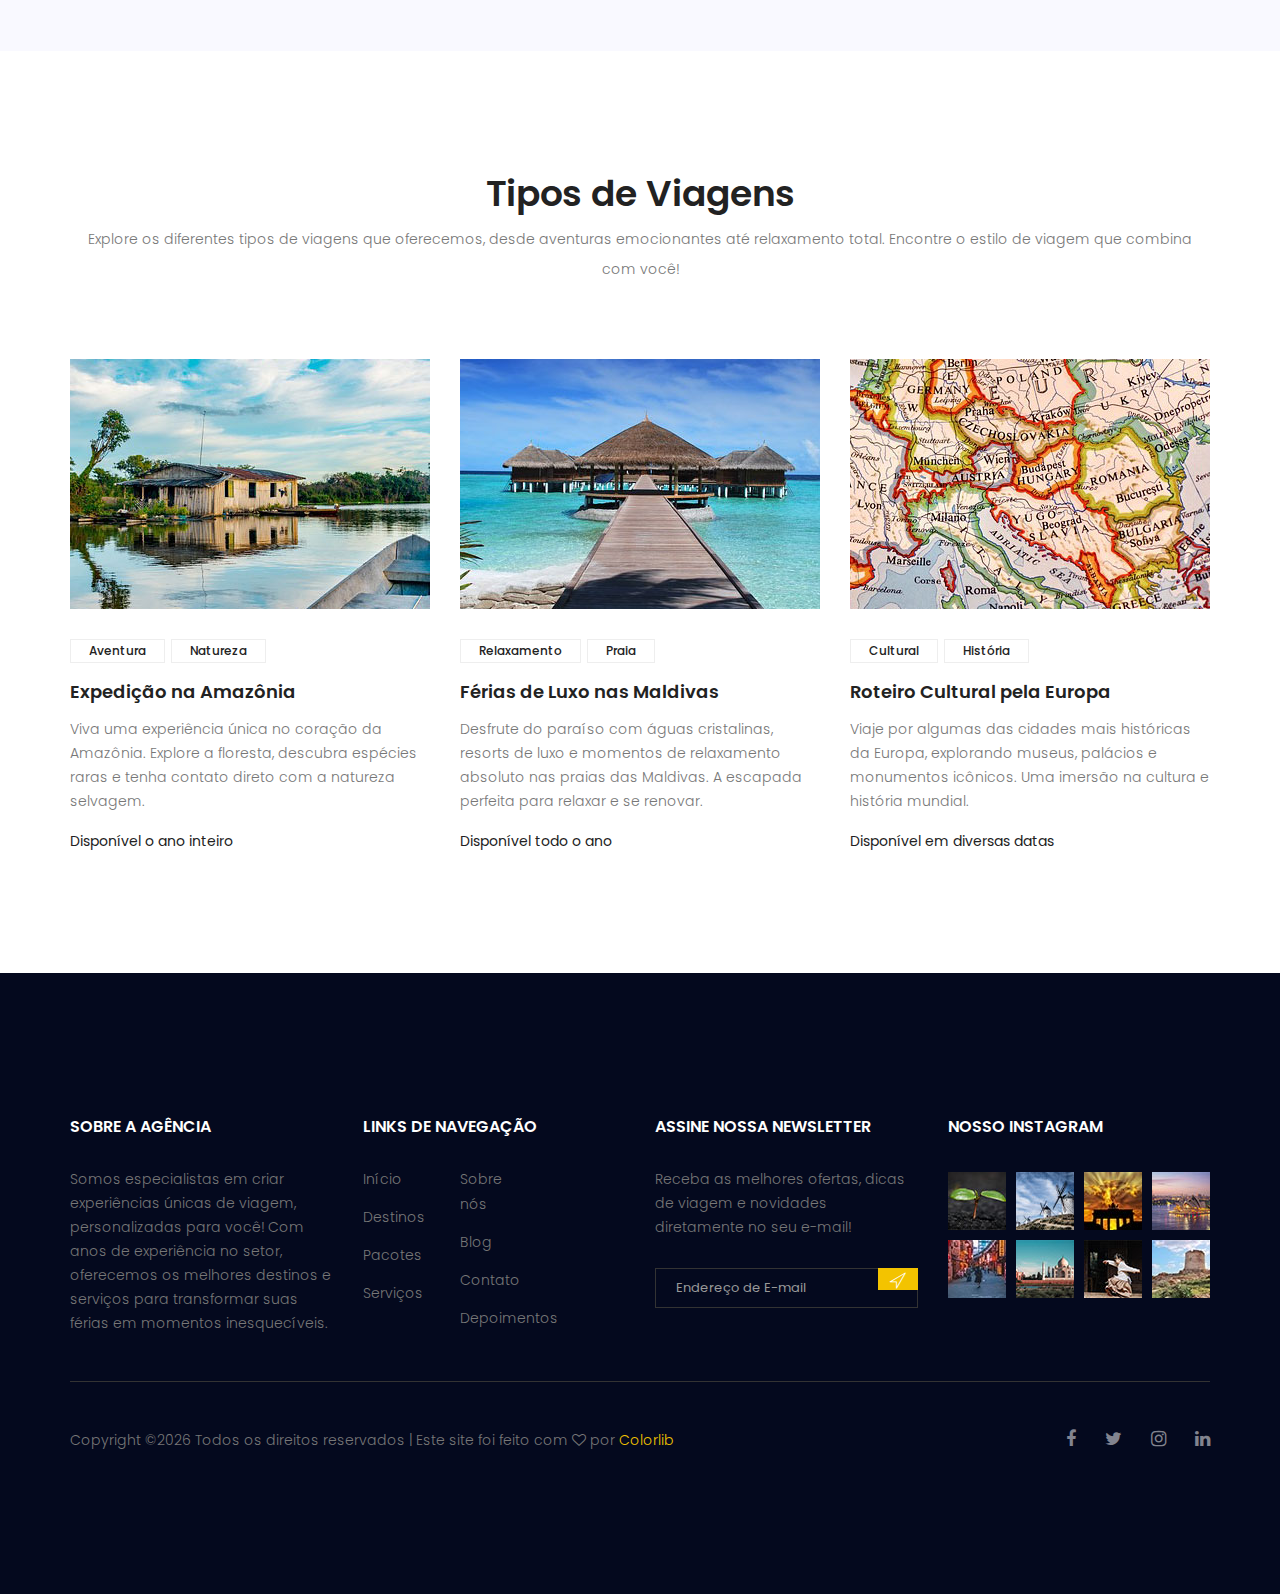
==== commit c5640a5b: "a" ====
--- a/royal-master/index.html
+++ b/royal-master/index.html
@@ -34,7 +34,7 @@
                         <ul class="nav navbar-nav menu_nav ml-auto">
                             <li class="nav-item active"><a class="nav-link" href="index.html">Home</a></li> 
                             <li class="nav-item"><a class="nav-link" href="about.html">Sobre nós</a></li>
-                            <li class="nav-item"><a class="nav-link" href="accomodation.html">viagem</a></li>
+                            <li class="nav-item"><a class="nav-link" href="accomodation.html">Viagem</a></li>
                             <li class="nav-item"><a class="nav-link" href="gallery.html">Galeria</a></li>
                             <li class="nav-item submenu dropdown">
                                 <a href="#" class="nav-link dropdown-toggle" data-toggle="dropdown" role="button" aria-haspopup="true" aria-expanded="false">Blog</a>
@@ -202,37 +202,37 @@
                 <div class="row mb_30">
                     <div class="col-lg-4 col-md-6">
                         <div class="facilities_item">
-                            <h4 class="sec_h4"><i class="lnr lnr-dinner"></i>Seguro</h4>
+                            <h4 class="sec_h4">Seguro</h4>
                             <p>Como uma empresa que preza pelo cliente, oferecemos um sistema de seguros, de vida, entre outros.</p>
                         </div>
                     </div>
                     <div class="col-lg-4 col-md-6">
                         <div class="facilities_item">
-                            <h4 class="sec_h4"><i class="lnr lnr-bicycle"></i>Confiabilidade</h4>
+                            <h4 class="sec_h4">Confiabilidade</h4>
                             <p>Nós temos em mutios sites de avaliação positiva, além de ser verificado pelo governo brasileiro.</p>
                         </div>
                     </div>
                     <div class="col-lg-4 col-md-6">
                         <div class="facilities_item">
-                            <h4 class="sec_h4"><i class="lnr lnr-shirt"></i>Hotéis</h4>
+                            <h4 class="sec_h4">Hotéis</h4>
                             <p>Todos os hotéis oferecidos passam por uma verificação de confiabilidade feita pela nossa empresa.</p>
                         </div>
                     </div>
                     <div class="col-lg-4 col-md-6">
                         <div class="facilities_item">
-                            <h4 class="sec_h4"><i class="lnr lnr-car"></i>Alugar um carro</h4>
+                            <h4 class="sec_h4">Alugar um carro</h4>
                             <p>Oferecemos por nossa recomendação as melhores empresas alocador de cada local escolhido.</p>
                         </div>
                     </div>
                     <div class="col-lg-4 col-md-6">
                         <div class="facilities_item">
-                            <h4 class="sec_h4"><i class="lnr lnr-construction"></i>Suporte</h4>
+                            <h4 class="sec_h4">Suporte</h4>
                             <p>Estamos à disposição para resolver qualquer imprevisto e tornar sua viagem tranquila do início ao fim.</p>
                         </div>
                     </div>
                     <div class="col-lg-4 col-md-6">
                         <div class="facilities_item">
-                            <h4 class="sec_h4"><i class="lnr lnr-coffee-cup"></i>Variedade</h4>
+                            <h4 class="sec_h4">Variedade</h4>
                             <p>Atendemos a todos os estilos, casamentos, luas de mel, com opções de destinos nacionais e internacionais</p>
                         </div>
                     </div>
@@ -375,8 +375,8 @@
 </section>
 <!--================ Tipos de Viagens Área =================-->
 
-        
-        <!--================ start footer Area  =================-->	
+
+<!--================ start footer Area  =================-->	
 <footer class="footer-area section_gap">
     <div class="container">
         <div class="row">
--- a/royal-master/css/style.css
+++ b/royal-master/css/style.css
@@ -718,7 +718,7 @@
 }
 
 .blog_banner .bg-parallax {
-  background: url(../image/banner/banner-blog-tripaway.jpg) no-repeat scroll center center;
+  background: url(../image/banner/banner-estiloso-blog-tripaway.jpg) no-repeat scroll center center;
 }
 
 .blog_banner .banner_content {
@@ -751,7 +751,7 @@
 }
 
 .blog_banner_two .bg-parallax {
-  background: url(../image/banner/banner-2.jpg) no-repeat scroll center top/cover;
+  background: url(../image/banner/banner-2-blog-tripaway.jpg) no-repeat scroll center top/cover;
 }
 
 /*=============End Blog Banner css =============*/
